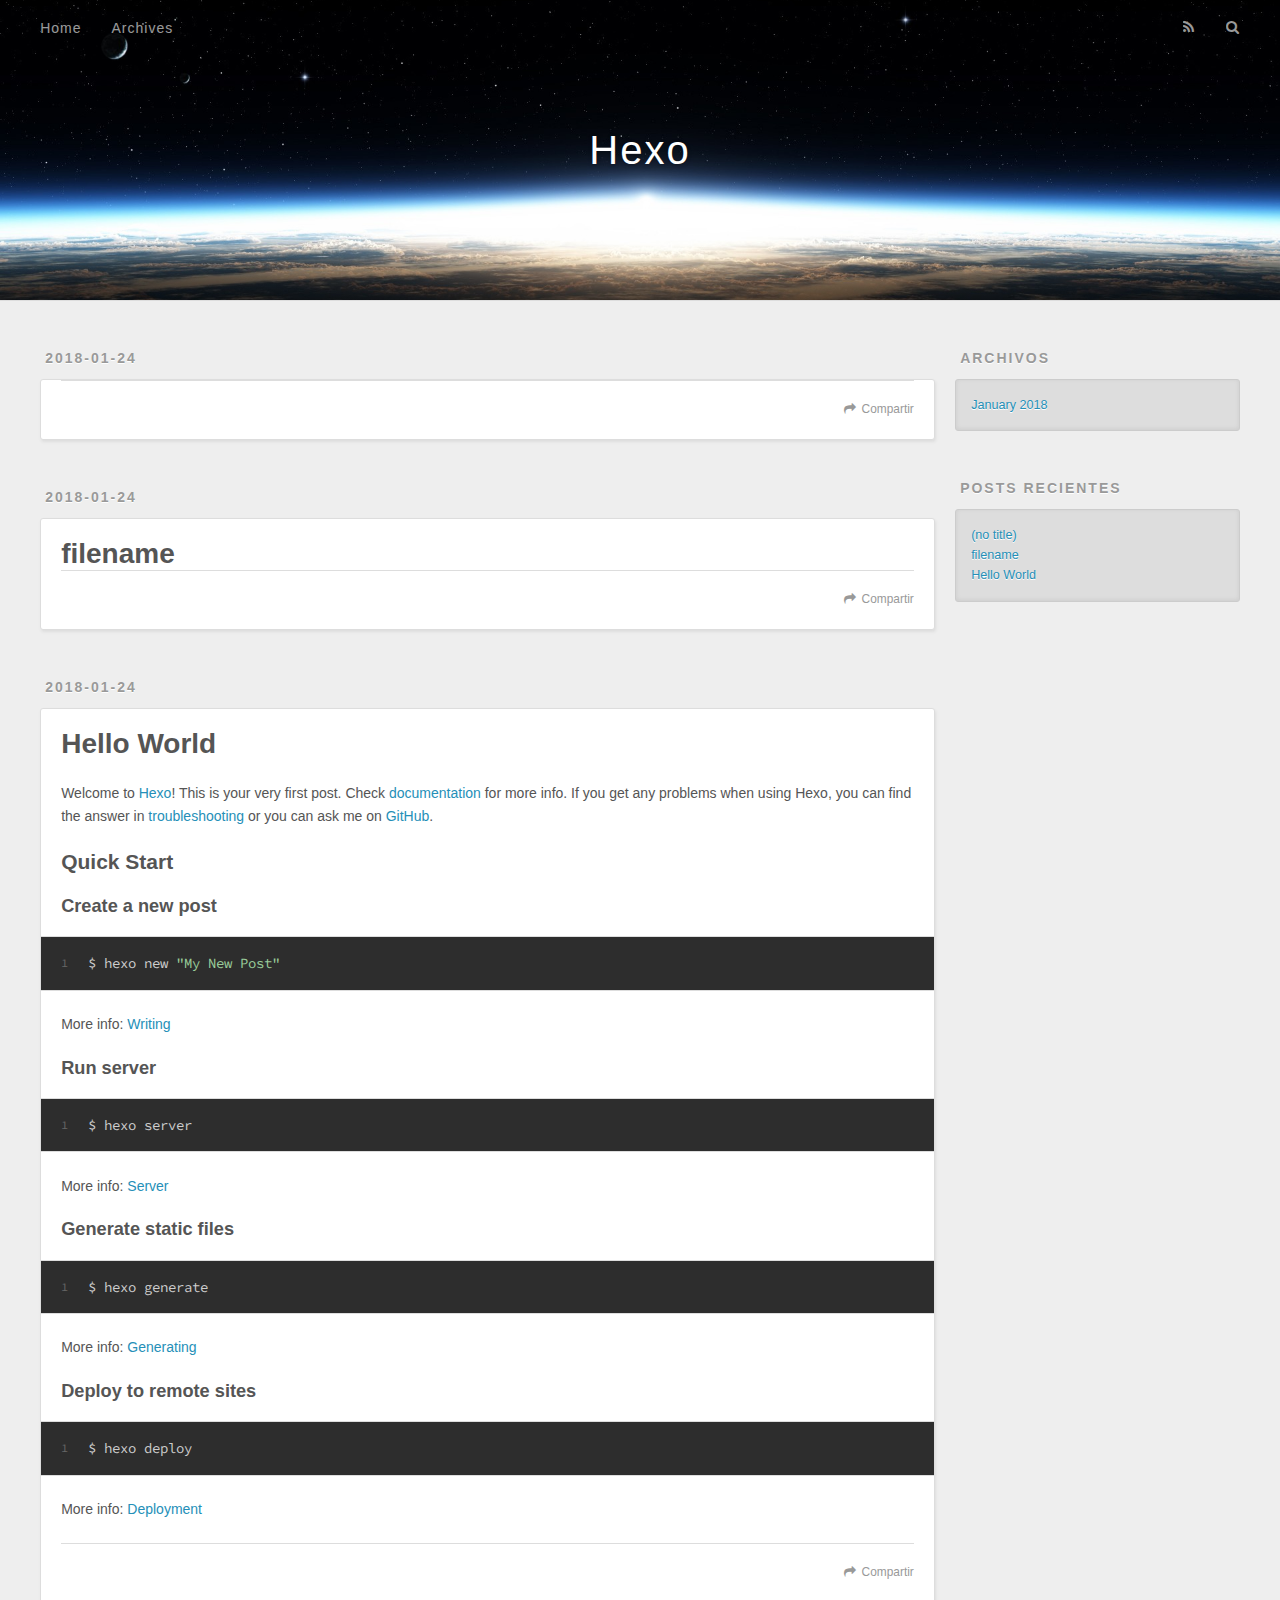
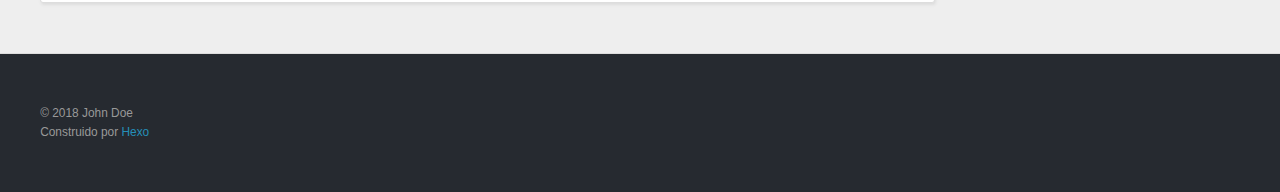
==== index.html @ 4de9e670 "Site updated: 2018-01-24 11:43:22" ====
<!DOCTYPE html>
<html>
<head>
  <meta charset="utf-8">
  

  
  <title>Hexo</title>
  <meta name="viewport" content="width=device-width, initial-scale=1, maximum-scale=1">
  <meta property="og:type" content="website">
<meta property="og:title" content="Hexo">
<meta property="og:url" content="http://yoursite.com/index.html">
<meta property="og:site_name" content="Hexo">
<meta name="twitter:card" content="summary">
<meta name="twitter:title" content="Hexo">
  
    <link rel="alternate" href="/atom.xml" title="Hexo" type="application/atom+xml">
  
  
    <link rel="icon" href="/favicon.png">
  
  
    <link href="//fonts.googleapis.com/css?family=Source+Code+Pro" rel="stylesheet" type="text/css">
  
  <link rel="stylesheet" href="/css/style.css">
</head>

<body>
  <div id="container">
    <div id="wrap">
      <header id="header">
  <div id="banner"></div>
  <div id="header-outer" class="outer">
    <div id="header-title" class="inner">
      <h1 id="logo-wrap">
        <a href="/" id="logo">Hexo</a>
      </h1>
      
    </div>
    <div id="header-inner" class="inner">
      <nav id="main-nav">
        <a id="main-nav-toggle" class="nav-icon"></a>
        
          <a class="main-nav-link" href="/">Home</a>
        
          <a class="main-nav-link" href="/archives">Archives</a>
        
      </nav>
      <nav id="sub-nav">
        
          <a id="nav-rss-link" class="nav-icon" href="/atom.xml" title="RSS"></a>
        
        <a id="nav-search-btn" class="nav-icon" title="Buscar"></a>
      </nav>
      <div id="search-form-wrap">
        <form action="//google.com/search" method="get" accept-charset="UTF-8" class="search-form"><input type="search" name="q" class="search-form-input" placeholder="Search"><button type="submit" class="search-form-submit">&#xF002;</button><input type="hidden" name="sitesearch" value="http://yoursite.com"></form>
      </div>
    </div>
  </div>
</header>
      <div class="outer">
        <section id="main">
  
    <article id="post-hello" class="article article-type-post" itemscope itemprop="blogPost">
  <div class="article-meta">
    <a href="/2018/01/24/hello/" class="article-date">
  <time datetime="2018-01-24T03:42:37.591Z" itemprop="datePublished">2018-01-24</time>
</a>
    
  </div>
  <div class="article-inner">
    
    
    <div class="article-entry" itemprop="articleBody">
      
        
      
    </div>
    <footer class="article-footer">
      <a data-url="http://yoursite.com/2018/01/24/hello/" data-id="cjcsiybhk0000cgvmytnf4s76" class="article-share-link">Compartir</a>
      
      
    </footer>
  </div>
  
</article>


  
    <article id="post-filename" class="article article-type-post" itemscope itemprop="blogPost">
  <div class="article-meta">
    <a href="/2018/01/24/filename/" class="article-date">
  <time datetime="2018-01-24T03:04:12.000Z" itemprop="datePublished">2018-01-24</time>
</a>
    
  </div>
  <div class="article-inner">
    
    
      <header class="article-header">
        
  
    <h1 itemprop="name">
      <a class="article-title" href="/2018/01/24/filename/">filename</a>
    </h1>
  

      </header>
    
    <div class="article-entry" itemprop="articleBody">
      
        
      
    </div>
    <footer class="article-footer">
      <a data-url="http://yoursite.com/2018/01/24/filename/" data-id="cjcsib4id0001uovmrez9b9rs" class="article-share-link">Compartir</a>
      
      
    </footer>
  </div>
  
</article>


  
    <article id="post-hello-world" class="article article-type-post" itemscope itemprop="blogPost">
  <div class="article-meta">
    <a href="/2018/01/24/hello-world/" class="article-date">
  <time datetime="2018-01-24T02:50:59.111Z" itemprop="datePublished">2018-01-24</time>
</a>
    
  </div>
  <div class="article-inner">
    
    
      <header class="article-header">
        
  
    <h1 itemprop="name">
      <a class="article-title" href="/2018/01/24/hello-world/">Hello World</a>
    </h1>
  

      </header>
    
    <div class="article-entry" itemprop="articleBody">
      
        <p>Welcome to <a href="https://hexo.io/" target="_blank" rel="noopener">Hexo</a>! This is your very first post. Check <a href="https://hexo.io/docs/" target="_blank" rel="noopener">documentation</a> for more info. If you get any problems when using Hexo, you can find the answer in <a href="https://hexo.io/docs/troubleshooting.html" target="_blank" rel="noopener">troubleshooting</a> or you can ask me on <a href="https://github.com/hexojs/hexo/issues" target="_blank" rel="noopener">GitHub</a>.</p>
<h2 id="Quick-Start"><a href="#Quick-Start" class="headerlink" title="Quick Start"></a>Quick Start</h2><h3 id="Create-a-new-post"><a href="#Create-a-new-post" class="headerlink" title="Create a new post"></a>Create a new post</h3><figure class="highlight bash"><table><tr><td class="gutter"><pre><span class="line">1</span><br></pre></td><td class="code"><pre><span class="line">$ hexo new <span class="string">"My New Post"</span></span><br></pre></td></tr></table></figure>
<p>More info: <a href="https://hexo.io/docs/writing.html" target="_blank" rel="noopener">Writing</a></p>
<h3 id="Run-server"><a href="#Run-server" class="headerlink" title="Run server"></a>Run server</h3><figure class="highlight bash"><table><tr><td class="gutter"><pre><span class="line">1</span><br></pre></td><td class="code"><pre><span class="line">$ hexo server</span><br></pre></td></tr></table></figure>
<p>More info: <a href="https://hexo.io/docs/server.html" target="_blank" rel="noopener">Server</a></p>
<h3 id="Generate-static-files"><a href="#Generate-static-files" class="headerlink" title="Generate static files"></a>Generate static files</h3><figure class="highlight bash"><table><tr><td class="gutter"><pre><span class="line">1</span><br></pre></td><td class="code"><pre><span class="line">$ hexo generate</span><br></pre></td></tr></table></figure>
<p>More info: <a href="https://hexo.io/docs/generating.html" target="_blank" rel="noopener">Generating</a></p>
<h3 id="Deploy-to-remote-sites"><a href="#Deploy-to-remote-sites" class="headerlink" title="Deploy to remote sites"></a>Deploy to remote sites</h3><figure class="highlight bash"><table><tr><td class="gutter"><pre><span class="line">1</span><br></pre></td><td class="code"><pre><span class="line">$ hexo deploy</span><br></pre></td></tr></table></figure>
<p>More info: <a href="https://hexo.io/docs/deployment.html" target="_blank" rel="noopener">Deployment</a></p>

      
    </div>
    <footer class="article-footer">
      <a data-url="http://yoursite.com/2018/01/24/hello-world/" data-id="cjcsib4i60000uovmlmvj9ksl" class="article-share-link">Compartir</a>
      
      
    </footer>
  </div>
  
</article>


  


</section>
        
          <aside id="sidebar">
  
    

  
    

  
    
  
    
  <div class="widget-wrap">
    <h3 class="widget-title">Archivos</h3>
    <div class="widget">
      <ul class="archive-list"><li class="archive-list-item"><a class="archive-list-link" href="/archives/2018/01/">January 2018</a></li></ul>
    </div>
  </div>


  
    
  <div class="widget-wrap">
    <h3 class="widget-title">Posts recientes</h3>
    <div class="widget">
      <ul>
        
          <li>
            <a href="/2018/01/24/hello/">(no title)</a>
          </li>
        
          <li>
            <a href="/2018/01/24/filename/">filename</a>
          </li>
        
          <li>
            <a href="/2018/01/24/hello-world/">Hello World</a>
          </li>
        
      </ul>
    </div>
  </div>

  
</aside>
        
      </div>
      <footer id="footer">
  
  <div class="outer">
    <div id="footer-info" class="inner">
      &copy; 2018 John Doe<br>
      Construido por <a href="http://hexo.io/" target="_blank">Hexo</a>
    </div>
  </div>
</footer>
    </div>
    <nav id="mobile-nav">
  
    <a href="/" class="mobile-nav-link">Home</a>
  
    <a href="/archives" class="mobile-nav-link">Archives</a>
  
</nav>
    

<script src="//ajax.googleapis.com/ajax/libs/jquery/2.0.3/jquery.min.js"></script>


  <link rel="stylesheet" href="/fancybox/jquery.fancybox.css">
  <script src="/fancybox/jquery.fancybox.pack.js"></script>


<script src="/js/script.js"></script>



  </div>
</body>
</html>
---- css/style.css ----
body {
  width: 100%;
}
body:before,
body:after {
  content: "";
  display: table;
}
body:after {
  clear: both;
}
html,
body,
div,
span,
applet,
object,
iframe,
h1,
h2,
h3,
h4,
h5,
h6,
p,
blockquote,
pre,
a,
abbr,
acronym,
address,
big,
cite,
code,
del,
dfn,
em,
img,
ins,
kbd,
q,
s,
samp,
small,
strike,
strong,
sub,
sup,
tt,
var,
dl,
dt,
dd,
ol,
ul,
li,
fieldset,
form,
label,
legend,
table,
caption,
tbody,
tfoot,
thead,
tr,
th,
td {
  margin: 0;
  padding: 0;
  border: 0;
  outline: 0;
  font-weight: inherit;
  font-style: inherit;
  font-family: inherit;
  font-size: 100%;
  vertical-align: baseline;
}
body {
  line-height: 1;
  color: #000;
  background: #fff;
}
ol,
ul {
  list-style: none;
}
table {
  border-collapse: separate;
  border-spacing: 0;
  vertical-align: middle;
}
caption,
th,
td {
  text-align: left;
  font-weight: normal;
  vertical-align: middle;
}
a img {
  border: none;
}
input,
button {
  margin: 0;
  padding: 0;
}
input::-moz-focus-inner,
button::-moz-focus-inner {
  border: 0;
  padding: 0;
}
@font-face {
  font-family: FontAwesome;
  font-style: normal;
  font-weight: normal;
  src: url("fonts/fontawesome-webfont.eot?v=#4.0.3");
  src: url("fonts/fontawesome-webfont.eot?#iefix&v=#4.0.3") format("embedded-opentype"), url("fonts/fontawesome-webfont.woff?v=#4.0.3") format("woff"), url("fonts/fontawesome-webfont.ttf?v=#4.0.3") format("truetype"), url("fonts/fontawesome-webfont.svg#fontawesomeregular?v=#4.0.3") format("svg");
}
html,
body,
#container {
  height: 100%;
}
body {
  background: #eee;
  font: 14px -apple-system, BlinkMacSystemFont, "Segoe UI", "Roboto", "Oxygen", "Ubuntu", "Cantarell", "Fira Sans", "Droid Sans", "Helvetica Neue", sans-serif;
  -webkit-text-size-adjust: 100%;
}
.outer {
  max-width: 1220px;
  margin: 0 auto;
  padding: 0 20px;
}
.outer:before,
.outer:after {
  content: "";
  display: table;
}
.outer:after {
  clear: both;
}
.inner {
  display: inline;
  float: left;
  width: 98.33333333333333%;
  margin: 0 0.833333333333333%;
}
.left,
.alignleft {
  float: left;
}
.right,
.alignright {
  float: right;
}
.clear {
  clear: both;
}
#container {
  position: relative;
}
.mobile-nav-on {
  overflow: hidden;
}
#wrap {
  height: 100%;
  width: 100%;
  position: absolute;
  top: 0;
  left: 0;
  -webkit-transition: 0.2s ease-out;
  -moz-transition: 0.2s ease-out;
  -ms-transition: 0.2s ease-out;
  transition: 0.2s ease-out;
  z-index: 1;
  background: #eee;
}
.mobile-nav-on #wrap {
  left: 280px;
}
@media screen and (min-width: 768px) {
  #main {
    display: inline;
    float: left;
    width: 73.33333333333333%;
    margin: 0 0.833333333333333%;
  }
}
.article-date,
.article-category-link,
.archive-year,
.widget-title {
  text-decoration: none;
  text-transform: uppercase;
  letter-spacing: 2px;
  color: #999;
  margin-bottom: 1em;
  margin-left: 5px;
  line-height: 1em;
  text-shadow: 0 1px #fff;
  font-weight: bold;
}
.article-inner,
.archive-article-inner {
  background: #fff;
  -webkit-box-shadow: 1px 2px 3px #ddd;
  box-shadow: 1px 2px 3px #ddd;
  border: 1px solid #ddd;
  border-radius: 3px;
}
.article-entry h1,
.widget h1 {
  font-size: 2em;
}
.article-entry h2,
.widget h2 {
  font-size: 1.5em;
}
.article-entry h3,
.widget h3 {
  font-size: 1.3em;
}
.article-entry h4,
.widget h4 {
  font-size: 1.2em;
}
.article-entry h5,
.widget h5 {
  font-size: 1em;
}
.article-entry h6,
.widget h6 {
  font-size: 1em;
  color: #999;
}
.article-entry hr,
.widget hr {
  border: 1px dashed #ddd;
}
.article-entry strong,
.widget strong {
  font-weight: bold;
}
.article-entry em,
.widget em,
.article-entry cite,
.widget cite {
  font-style: italic;
}
.article-entry sup,
.widget sup,
.article-entry sub,
.widget sub {
  font-size: 0.75em;
  line-height: 0;
  position: relative;
  vertical-align: baseline;
}
.article-entry sup,
.widget sup {
  top: -0.5em;
}
.article-entry sub,
.widget sub {
  bottom: -0.2em;
}
.article-entry small,
.widget small {
  font-size: 0.85em;
}
.article-entry acronym,
.widget acronym,
.article-entry abbr,
.widget abbr {
  border-bottom: 1px dotted;
}
.article-entry ul,
.widget ul,
.article-entry ol,
.widget ol,
.article-entry dl,
.widget dl {
  margin: 0 20px;
  line-height: 1.6em;
}
.article-entry ul ul,
.widget ul ul,
.article-entry ol ul,
.widget ol ul,
.article-entry ul ol,
.widget ul ol,
.article-entry ol ol,
.widget ol ol {
  margin-top: 0;
  margin-bottom: 0;
}
.article-entry ul,
.widget ul {
  list-style: disc;
}
.article-entry ol,
.widget ol {
  list-style: decimal;
}
.article-entry dt,
.widget dt {
  font-weight: bold;
}
#header {
  height: 300px;
  position: relative;
  border-bottom: 1px solid #ddd;
}
#header:before,
#header:after {
  content: "";
  position: absolute;
  left: 0;
  right: 0;
  height: 40px;
}
#header:before {
  top: 0;
  background: -webkit-linear-gradient(rgba(0,0,0,0.2), transparent);
  background: -moz-linear-gradient(rgba(0,0,0,0.2), transparent);
  background: -ms-linear-gradient(rgba(0,0,0,0.2), transparent);
  background: linear-gradient(rgba(0,0,0,0.2), transparent);
}
#header:after {
  bottom: 0;
  background: -webkit-linear-gradient(transparent, rgba(0,0,0,0.2));
  background: -moz-linear-gradient(transparent, rgba(0,0,0,0.2));
  background: -ms-linear-gradient(transparent, rgba(0,0,0,0.2));
  background: linear-gradient(transparent, rgba(0,0,0,0.2));
}
#header-outer {
  height: 100%;
  position: relative;
}
#header-inner {
  position: relative;
  overflow: hidden;
}
#banner {
  position: absolute;
  top: 0;
  left: 0;
  width: 100%;
  height: 100%;
  background: url("images/banner.jpg") center #000;
  -webkit-background-size: cover;
  -moz-background-size: cover;
  background-size: cover;
  z-index: -1;
}
#header-title {
  text-align: center;
  height: 40px;
  position: absolute;
  top: 50%;
  left: 0;
  margin-top: -20px;
}
#logo,
#subtitle {
  text-decoration: none;
  color: #fff;
  font-weight: 300;
  text-shadow: 0 1px 4px rgba(0,0,0,0.3);
}
#logo {
  font-size: 40px;
  line-height: 40px;
  letter-spacing: 2px;
}
#subtitle {
  font-size: 16px;
  line-height: 16px;
  letter-spacing: 1px;
}
#subtitle-wrap {
  margin-top: 16px;
}
#main-nav {
  float: left;
  margin-left: -15px;
}
.nav-icon,
.main-nav-link {
  float: left;
  color: #fff;
  opacity: 0.6;
  text-decoration: none;
  text-shadow: 0 1px rgba(0,0,0,0.2);
  -webkit-transition: opacity 0.2s;
  -moz-transition: opacity 0.2s;
  -ms-transition: opacity 0.2s;
  transition: opacity 0.2s;
  display: block;
  padding: 20px 15px;
}
.nav-icon:hover,
.main-nav-link:hover {
  opacity: 1;
}
.nav-icon {
  font-family: FontAwesome;
  text-align: center;
  font-size: 14px;
  width: 14px;
  height: 14px;
  padding: 20px 15px;
  position: relative;
  cursor: pointer;
}
.main-nav-link {
  font-weight: 300;
  letter-spacing: 1px;
}
@media screen and (max-width: 479px) {
  .main-nav-link {
    display: none;
  }
}
#main-nav-toggle {
  display: none;
}
#main-nav-toggle:before {
  content: "\f0c9";
}
@media screen and (max-width: 479px) {
  #main-nav-toggle {
    display: block;
  }
}
#sub-nav {
  float: right;
  margin-right: -15px;
}
#nav-rss-link:before {
  content: "\f09e";
}
#nav-search-btn:before {
  content: "\f002";
}
#search-form-wrap {
  position: absolute;
  top: 15px;
  width: 150px;
  height: 30px;
  right: -150px;
  opacity: 0;
  -webkit-transition: 0.2s ease-out;
  -moz-transition: 0.2s ease-out;
  -ms-transition: 0.2s ease-out;
  transition: 0.2s ease-out;
}
#search-form-wrap.on {
  opacity: 1;
  right: 0;
}
@media screen and (max-width: 479px) {
  #search-form-wrap {
    width: 100%;
    right: -100%;
  }
}
.search-form {
  position: absolute;
  top: 0;
  left: 0;
  right: 0;
  background: #fff;
  padding: 5px 15px;
  border-radius: 15px;
  -webkit-box-shadow: 0 0 10px rgba(0,0,0,0.3);
  box-shadow: 0 0 10px rgba(0,0,0,0.3);
}
.search-form-input {
  border: none;
  background: none;
  color: #555;
  width: 100%;
  font: 13px -apple-system, BlinkMacSystemFont, "Segoe UI", "Roboto", "Oxygen", "Ubuntu", "Cantarell", "Fira Sans", "Droid Sans", "Helvetica Neue", sans-serif;
  outline: none;
}
.search-form-input::-webkit-search-results-decoration,
.search-form-input::-webkit-search-cancel-button {
  -webkit-appearance: none;
}
.search-form-submit {
  position: absolute;
  top: 50%;
  right: 10px;
  margin-top: -7px;
  font: 13px FontAwesome;
  border: none;
  background: none;
  color: #bbb;
  cursor: pointer;
}
.search-form-submit:hover,
.search-form-submit:focus {
  color: #777;
}
.article {
  margin: 50px 0;
}
.article-inner {
  overflow: hidden;
}
.article-meta:before,
.article-meta:after {
  content: "";
  display: table;
}
.article-meta:after {
  clear: both;
}
.article-date {
  float: left;
}
.article-category {
  float: left;
  line-height: 1em;
  color: #ccc;
  text-shadow: 0 1px #fff;
  margin-left: 8px;
}
.article-category:before {
  content: "\2022";
}
.article-category-link {
  margin: 0 12px 1em;
}
.article-header {
  padding: 20px 20px 0;
}
.article-title {
  text-decoration: none;
  font-size: 2em;
  font-weight: bold;
  color: #555;
  line-height: 1.1em;
  -webkit-transition: color 0.2s;
  -moz-transition: color 0.2s;
  -ms-transition: color 0.2s;
  transition: color 0.2s;
}
a.article-title:hover {
  color: #258fb8;
}
.article-entry {
  color: #555;
  padding: 0 20px;
}
.article-entry:before,
.article-entry:after {
  content: "";
  display: table;
}
.article-entry:after {
  clear: both;
}
.article-entry p,
.article-entry table {
  line-height: 1.6em;
  margin: 1.6em 0;
}
.article-entry h1,
.article-entry h2,
.article-entry h3,
.article-entry h4,
.article-entry h5,
.article-entry h6 {
  font-weight: bold;
}
.article-entry h1,
.article-entry h2,
.article-entry h3,
.article-entry h4,
.article-entry h5,
.article-entry h6 {
  line-height: 1.1em;
  margin: 1.1em 0;
}
.article-entry a {
  color: #258fb8;
  text-decoration: none;
}
.article-entry a:hover {
  text-decoration: underline;
}
.article-entry ul,
.article-entry ol,
.article-entry dl {
  margin-top: 1.6em;
  margin-bottom: 1.6em;
}
.article-entry img,
.article-entry video {
  max-width: 100%;
  height: auto;
  display: block;
  margin: auto;
}
.article-entry iframe {
  border: none;
}
.article-entry table {
  width: 100%;
  border-collapse: collapse;
  border-spacing: 0;
}
.article-entry th {
  font-weight: bold;
  border-bottom: 3px solid #ddd;
  padding-bottom: 0.5em;
}
.article-entry td {
  border-bottom: 1px solid #ddd;
  padding: 10px 0;
}
.article-entry blockquote {
  font-family: Georgia, "Times New Roman", serif;
  font-size: 1.4em;
  margin: 1.6em 20px;
  text-align: center;
}
.article-entry blockquote footer {
  font-size: 14px;
  margin: 1.6em 0;
  font-family: -apple-system, BlinkMacSystemFont, "Segoe UI", "Roboto", "Oxygen", "Ubuntu", "Cantarell", "Fira Sans", "Droid Sans", "Helvetica Neue", sans-serif;
}
.article-entry blockquote footer cite:before {
  content: "—";
  padding: 0 0.5em;
}
.article-entry .pullquote {
  text-align: left;
  width: 45%;
  margin: 0;
}
.article-entry .pullquote.left {
  margin-left: 0.5em;
  margin-right: 1em;
}
.article-entry .pullquote.right {
  margin-right: 0.5em;
  margin-left: 1em;
}
.article-entry .caption {
  color: #999;
  display: block;
  font-size: 0.9em;
  margin-top: 0.5em;
  position: relative;
  text-align: center;
}
.article-entry .video-container {
  position: relative;
  padding-top: 56.25%;
  height: 0;
  overflow: hidden;
}
.article-entry .video-container iframe,
.article-entry .video-container object,
.article-entry .video-container embed {
  position: absolute;
  top: 0;
  left: 0;
  width: 100%;
  height: 100%;
  margin-top: 0;
}
.article-more-link a {
  display: inline-block;
  line-height: 1em;
  padding: 6px 15px;
  border-radius: 15px;
  background: #eee;
  color: #999;
  text-shadow: 0 1px #fff;
  text-decoration: none;
}
.article-more-link a:hover {
  background: #258fb8;
  color: #fff;
  text-decoration: none;
  text-shadow: 0 1px #1e7293;
}
.article-footer {
  font-size: 0.85em;
  line-height: 1.6em;
  border-top: 1px solid #ddd;
  padding-top: 1.6em;
  margin: 0 20px 20px;
}
.article-footer:before,
.article-footer:after {
  content: "";
  display: table;
}
.article-footer:after {
  clear: both;
}
.article-footer a {
  color: #999;
  text-decoration: none;
}
.article-footer a:hover {
  color: #555;
}
.article-tag-list-item {
  float: left;
  margin-right: 10px;
}
.article-tag-list-link:before {
  content: "#";
}
.article-comment-link {
  float: right;
}
.article-comment-link:before {
  content: "\f075";
  font-family: FontAwesome;
  padding-right: 8px;
}
.article-share-link {
  cursor: pointer;
  float: right;
  margin-left: 20px;
}
.article-share-link:before {
  content: "\f064";
  font-family: FontAwesome;
  padding-right: 6px;
}
#article-nav {
  position: relative;
}
#article-nav:before,
#article-nav:after {
  content: "";
  display: table;
}
#article-nav:after {
  clear: both;
}
@media screen and (min-width: 768px) {
  #article-nav {
    margin: 50px 0;
  }
  #article-nav:before {
    width: 8px;
    height: 8px;
    position: absolute;
    top: 50%;
    left: 50%;
    margin-top: -4px;
    margin-left: -4px;
    content: "";
    border-radius: 50%;
    background: #ddd;
    -webkit-box-shadow: 0 1px 2px #fff;
    box-shadow: 0 1px 2px #fff;
  }
}
.article-nav-link-wrap {
  text-decoration: none;
  text-shadow: 0 1px #fff;
  color: #999;
  -webkit-box-sizing: border-box;
  -moz-box-sizing: border-box;
  box-sizing: border-box;
  margin-top: 50px;
  text-align: center;
  display: block;
}
.article-nav-link-wrap:hover {
  color: #555;
}
@media screen and (min-width: 768px) {
  .article-nav-link-wrap {
    width: 50%;
    margin-top: 0;
  }
}
@media screen and (min-width: 768px) {
  #article-nav-newer {
    float: left;
    text-align: right;
    padding-right: 20px;
  }
}
@media screen and (min-width: 768px) {
  #article-nav-older {
    float: right;
    text-align: left;
    padding-left: 20px;
  }
}
.article-nav-caption {
  text-transform: uppercase;
  letter-spacing: 2px;
  color: #ddd;
  line-height: 1em;
  font-weight: bold;
}
#article-nav-newer .article-nav-caption {
  margin-right: -2px;
}
.article-nav-title {
  font-size: 0.85em;
  line-height: 1.6em;
  margin-top: 0.5em;
}
.article-share-box {
  position: absolute;
  display: none;
  background: #fff;
  -webkit-box-shadow: 1px 2px 10px rgba(0,0,0,0.2);
  box-shadow: 1px 2px 10px rgba(0,0,0,0.2);
  border-radius: 3px;
  margin-left: -145px;
  overflow: hidden;
  z-index: 1;
}
.article-share-box.on {
  display: block;
}
.article-share-input {
  width: 100%;
  background: none;
  -webkit-box-sizing: border-box;
  -moz-box-sizing: border-box;
  box-sizing: border-box;
  font: 14px -apple-system, BlinkMacSystemFont, "Segoe UI", "Roboto", "Oxygen", "Ubuntu", "Cantarell", "Fira Sans", "Droid Sans", "Helvetica Neue", sans-serif;
  padding: 0 15px;
  color: #555;
  outline: none;
  border: 1px solid #ddd;
  border-radius: 3px 3px 0 0;
  height: 36px;
  line-height: 36px;
}
.article-share-links {
  background: #eee;
}
.article-share-links:before,
.article-share-links:after {
  content: "";
  display: table;
}
.article-share-links:after {
  clear: both;
}
.article-share-twitter,
.article-share-facebook,
.article-share-pinterest,
.article-share-google {
  width: 50px;
  height: 36px;
  display: block;
  float: left;
  position: relative;
  color: #999;
  text-shadow: 0 1px #fff;
}
.article-share-twitter:before,
.article-share-facebook:before,
.article-share-pinterest:before,
.article-share-google:before {
  font-size: 20px;
  font-family: FontAwesome;
  width: 20px;
  height: 20px;
  position: absolute;
  top: 50%;
  left: 50%;
  margin-top: -10px;
  margin-left: -10px;
  text-align: center;
}
.article-share-twitter:hover,
.article-share-facebook:hover,
.article-share-pinterest:hover,
.article-share-google:hover {
  color: #fff;
}
.article-share-twitter:before {
  content: "\f099";
}
.article-share-twitter:hover {
  background: #00aced;
  text-shadow: 0 1px #008abe;
}
.article-share-facebook:before {
  content: "\f09a";
}
.article-share-facebook:hover {
  background: #3b5998;
  text-shadow: 0 1px #2f477a;
}
.article-share-pinterest:before {
  content: "\f0d2";
}
.article-share-pinterest:hover {
  background: #cb2027;
  text-shadow: 0 1px #a21a1f;
}
.article-share-google:before {
  content: "\f0d5";
}
.article-share-google:hover {
  background: #dd4b39;
  text-shadow: 0 1px #be3221;
}
.article-gallery {
  background: #000;
  position: relative;
}
.article-gallery-photos {
  position: relative;
  overflow: hidden;
}
.article-gallery-img {
  display: none;
  max-width: 100%;
}
.article-gallery-img:first-child {
  display: block;
}
.article-gallery-img.loaded {
  position: absolute;
  display: block;
}
.article-gallery-img img {
  display: block;
  max-width: 100%;
  margin: 0 auto;
}
#comments {
  background: #fff;
  -webkit-box-shadow: 1px 2px 3px #ddd;
  box-shadow: 1px 2px 3px #ddd;
  padding: 20px;
  border: 1px solid #ddd;
  border-radius: 3px;
  margin: 50px 0;
}
#comments a {
  color: #258fb8;
}
.archives-wrap {
  margin: 50px 0;
}
.archives:before,
.archives:after {
  content: "";
  display: table;
}
.archives:after {
  clear: both;
}
.archive-year-wrap {
  margin-bottom: 1em;
}
.archives {
  -webkit-column-gap: 10px;
  -moz-column-gap: 10px;
  column-gap: 10px;
}
@media screen and (min-width: 480px) and (max-width: 767px) {
  .archives {
    -webkit-column-count: 2;
    -moz-column-count: 2;
    column-count: 2;
  }
}
@media screen and (min-width: 768px) {
  .archives {
    -webkit-column-count: 3;
    -moz-column-count: 3;
    column-count: 3;
  }
}
.archive-article {
  -webkit-column-break-inside: avoid;
  page-break-inside: avoid;
  overflow: hidden;
  break-inside: avoid-column;
}
.archive-article-inner {
  padding: 10px;
  margin-bottom: 15px;
}
.archive-article-title {
  text-decoration: none;
  font-weight: bold;
  color: #555;
  -webkit-transition: color 0.2s;
  -moz-transition: color 0.2s;
  -ms-transition: color 0.2s;
  transition: color 0.2s;
  line-height: 1.6em;
}
.archive-article-title:hover {
  color: #258fb8;
}
.archive-article-footer {
  margin-top: 1em;
}
.archive-article-date {
  color: #999;
  text-decoration: none;
  font-size: 0.85em;
  line-height: 1em;
  margin-bottom: 0.5em;
  display: block;
}
#page-nav {
  margin: 50px auto;
  background: #fff;
  -webkit-box-shadow: 1px 2px 3px #ddd;
  box-shadow: 1px 2px 3px #ddd;
  border: 1px solid #ddd;
  border-radius: 3px;
  text-align: center;
  color: #999;
  overflow: hidden;
}
#page-nav:before,
#page-nav:after {
  content: "";
  display: table;
}
#page-nav:after {
  clear: both;
}
#page-nav a,
#page-nav span {
  padding: 10px 20px;
  line-height: 1;
  height: 2ex;
}
#page-nav a {
  color: #999;
  text-decoration: none;
}
#page-nav a:hover {
  background: #999;
  color: #fff;
}
#page-nav .prev {
  float: left;
}
#page-nav .next {
  float: right;
}
#page-nav .page-number {
  display: inline-block;
}
@media screen and (max-width: 479px) {
  #page-nav .page-number {
    display: none;
  }
}
#page-nav .current {
  color: #555;
  font-weight: bold;
}
#page-nav .space {
  color: #ddd;
}
#footer {
  background: #262a30;
  padding: 50px 0;
  border-top: 1px solid #ddd;
  color: #999;
}
#footer a {
  color: #258fb8;
  text-decoration: none;
}
#footer a:hover {
  text-decoration: underline;
}
#footer-info {
  line-height: 1.6em;
  font-size: 0.85em;
}
.article-entry pre,
.article-entry .highlight {
  background: #2d2d2d;
  margin: 0 -20px;
  padding: 15px 20px;
  border-style: solid;
  border-color: #ddd;
  border-width: 1px 0;
  overflow: auto;
  color: #ccc;
  line-height: 22.400000000000002px;
}
.article-entry .highlight .gutter pre,
.article-entry .gist .gist-file .gist-data .line-numbers {
  color: #666;
  font-size: 0.85em;
}
.article-entry pre,
.article-entry code {
  font-family: "Source Code Pro", Consolas, Monaco, Menlo, Consolas, monospace;
}
.article-entry code {
  background: #eee;
  text-shadow: 0 1px #fff;
  padding: 0 0.3em;
}
.article-entry pre code {
  background: none;
  text-shadow: none;
  padding: 0;
}
.article-entry .highlight pre {
  border: none;
  margin: 0;
  padding: 0;
}
.article-entry .highlight table {
  margin: 0;
  width: auto;
}
.article-entry .highlight td {
  border: none;
  padding: 0;
}
.article-entry .highlight figcaption {
  font-size: 0.85em;
  color: #999;
  line-height: 1em;
  margin-bottom: 1em;
}
.article-entry .highlight figcaption:before,
.article-entry .highlight figcaption:after {
  content: "";
  display: table;
}
.article-entry .highlight figcaption:after {
  clear: both;
}
.article-entry .highlight figcaption a {
  float: right;
}
.article-entry .highlight .gutter pre {
  text-align: right;
  padding-right: 20px;
}
.article-entry .highlight .line {
  height: 22.400000000000002px;
}
.article-entry .highlight .line.marked {
  background: #515151;
}
.article-entry .gist {
  margin: 0 -20px;
  border-style: solid;
  border-color: #ddd;
  border-width: 1px 0;
  background: #2d2d2d;
  padding: 15px 20px 15px 0;
}
.article-entry .gist .gist-file {
  border: none;
  font-family: "Source Code Pro", Consolas, Monaco, Menlo, Consolas, monospace;
  margin: 0;
}
.article-entry .gist .gist-file .gist-data {
  background: none;
  border: none;
}
.article-entry .gist .gist-file .gist-data .line-numbers {
  background: none;
  border: none;
  padding: 0 20px 0 0;
}
.article-entry .gist .gist-file .gist-data .line-data {
  padding: 0 !important;
}
.article-entry .gist .gist-file .highlight {
  margin: 0;
  padding: 0;
  border: none;
}
.article-entry .gist .gist-file .gist-meta {
  background: #2d2d2d;
  color: #999;
  font: 0.85em -apple-system, BlinkMacSystemFont, "Segoe UI", "Roboto", "Oxygen", "Ubuntu", "Cantarell", "Fira Sans", "Droid Sans", "Helvetica Neue", sans-serif;
  text-shadow: 0 0;
  padding: 0;
  margin-top: 1em;
  margin-left: 20px;
}
.article-entry .gist .gist-file .gist-meta a {
  color: #258fb8;
  font-weight: normal;
}
.article-entry .gist .gist-file .gist-meta a:hover {
  text-decoration: underline;
}
pre .comment,
pre .title {
  color: #999;
}
pre .variable,
pre .attribute,
pre .tag,
pre .regexp,
pre .ruby .constant,
pre .xml .tag .title,
pre .xml .pi,
pre .xml .doctype,
pre .html .doctype,
pre .css .id,
pre .css .class,
pre .css .pseudo {
  color: #f2777a;
}
pre .number,
pre .preprocessor,
pre .built_in,
pre .literal,
pre .params,
pre .constant {
  color: #f99157;
}
pre .class,
pre .ruby .class .title,
pre .css .rules .attribute {
  color: #9c9;
}
pre .string,
pre .value,
pre .inheritance,
pre .header,
pre .ruby .symbol,
pre .xml .cdata {
  color: #9c9;
}
pre .css .hexcolor {
  color: #6cc;
}
pre .function,
pre .python .decorator,
pre .python .title,
pre .ruby .function .title,
pre .ruby .title .keyword,
pre .perl .sub,
pre .javascript .title,
pre .coffeescript .title {
  color: #69c;
}
pre .keyword,
pre .javascript .function {
  color: #c9c;
}
@media screen and (max-width: 479px) {
  #mobile-nav {
    position: absolute;
    top: 0;
    left: 0;
    width: 280px;
    height: 100%;
    background: #191919;
    border-right: 1px solid #fff;
  }
}
@media screen and (max-width: 479px) {
  .mobile-nav-link {
    display: block;
    color: #999;
    text-decoration: none;
    padding: 15px 20px;
    font-weight: bold;
  }
  .mobile-nav-link:hover {
    color: #fff;
  }
}
@media screen and (min-width: 768px) {
  #sidebar {
    display: inline;
    float: left;
    width: 23.333333333333332%;
    margin: 0 0.833333333333333%;
  }
}
.widget-wrap {
  margin: 50px 0;
}
.widget {
  color: #777;
  text-shadow: 0 1px #fff;
  background: #ddd;
  -webkit-box-shadow: 0 -1px 4px #ccc inset;
  box-shadow: 0 -1px 4px #ccc inset;
  border: 1px solid #ccc;
  padding: 15px;
  border-radius: 3px;
}
.widget a {
  color: #258fb8;
  text-decoration: none;
}
.widget a:hover {
  text-decoration: underline;
}
.widget ul ul,
.widget ol ul,
.widget dl ul,
.widget ul ol,
.widget ol ol,
.widget dl ol,
.widget ul dl,
.widget ol dl,
.widget dl dl {
  margin-left: 15px;
  list-style: disc;
}
.widget {
  line-height: 1.6em;
  word-wrap: break-word;
  font-size: 0.9em;
}
.widget ul,
.widget ol {
  list-style: none;
  margin: 0;
}
.widget ul ul,
.widget ol ul,
.widget ul ol,
.widget ol ol {
  margin: 0 20px;
}
.widget ul ul,
.widget ol ul {
  list-style: disc;
}
.widget ul ol,
.widget ol ol {
  list-style: decimal;
}
.category-list-count,
.tag-list-count,
.archive-list-count {
  padding-left: 5px;
  color: #999;
  font-size: 0.85em;
}
.category-list-count:before,
.tag-list-count:before,
.archive-list-count:before {
  content: "(";
}
.category-list-count:after,
.tag-list-count:after,
.archive-list-count:after {
  content: ")";
}
.tagcloud a {
  margin-right: 5px;
  display: inline-block;
}
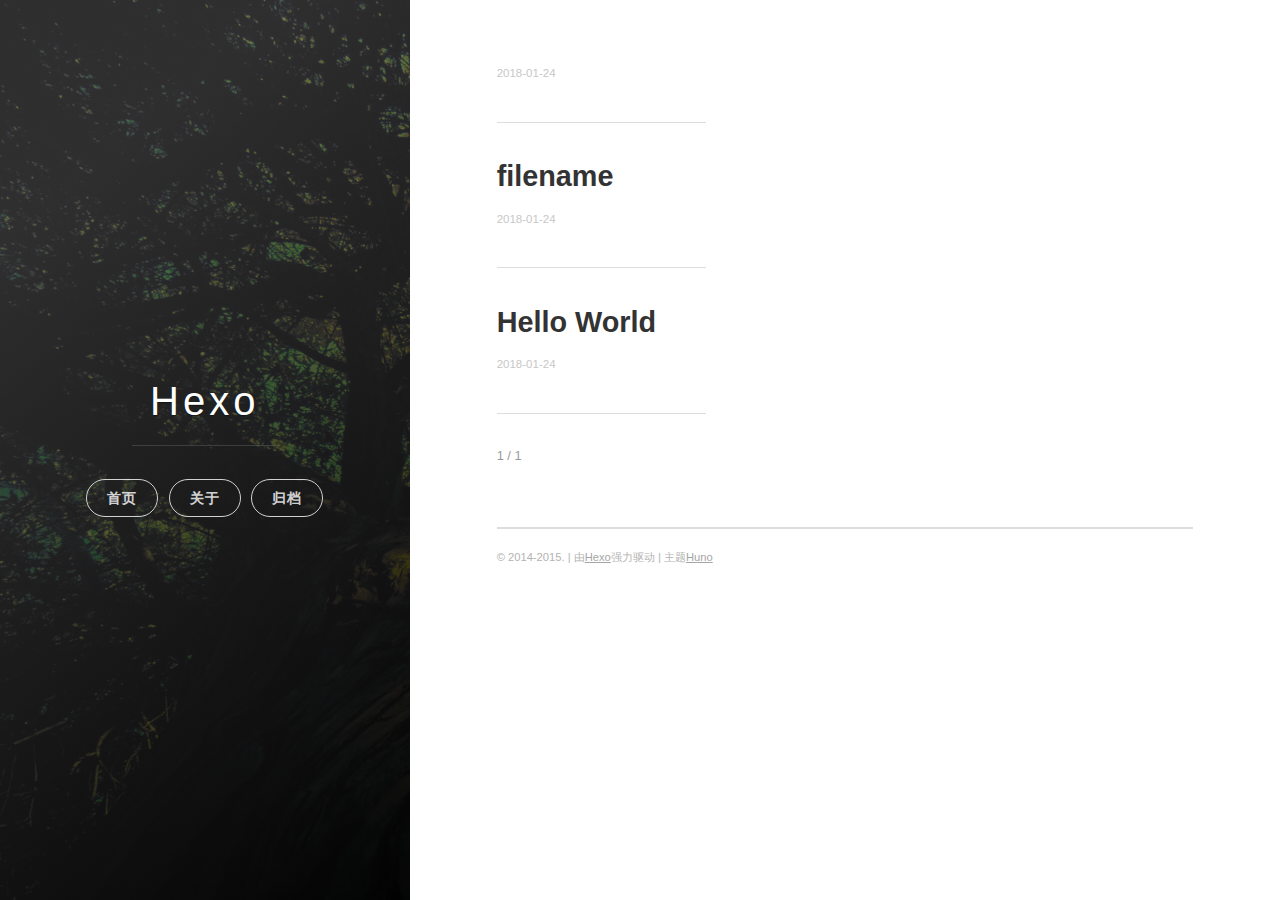
==== commit 22751976: "Site updated: 2018-01-24 13:03:31" ====
--- a/index.html
+++ b/index.html
@@ -1,253 +1,255 @@
 <!DOCTYPE html>
 <html>
 <head>
-  <meta charset="utf-8">
-  
-
-  
-  <title>Hexo</title>
-  <meta name="viewport" content="width=device-width, initial-scale=1, maximum-scale=1">
-  <meta property="og:type" content="website">
+    <meta charset="utf-8">
+    <meta http-equiv="X-UA-Compatible" content="chrome=1">
+
+    
+
+    <title>
+      Hexo 
+    </title>
+
+    <meta name="viewport" content="width=device-width, initial-scale=1, maximum-scale=1, user-scalable=no">
+    
+      <meta name="author" content="John Doe">
+    
+    
+
+    <meta property="og:type" content="website">
 <meta property="og:title" content="Hexo">
 <meta property="og:url" content="http://yoursite.com/index.html">
 <meta property="og:site_name" content="Hexo">
 <meta name="twitter:card" content="summary">
 <meta name="twitter:title" content="Hexo">
+    
+    
+    
+      <link rel="icon" type="image/x-icon" href="/favicon.png">
+    
+    <link rel="stylesheet" href="/css/uno.css">
+    <link rel="stylesheet" href="/css/highlight.css">
+    <link rel="stylesheet" href="/css/archive.css">
+    <link rel="stylesheet" href="/css/china-social-icon.css">
+
+</head>
+<body>
+
+    <span class="mobile btn-mobile-menu">
+        <i class="icon icon-list btn-mobile-menu__icon"></i>
+        <i class="icon icon-x-circle btn-mobile-close__icon hidden"></i>
+    </span>
+
+    
+ 
+<header class="panel-cover">
+
+
+  <div class="panel-main">
+
   
-    <link rel="alternate" href="/atom.xml" title="Hexo" type="application/atom+xml">
-  
-  
-    <link rel="icon" href="/favicon.png">
-  
-  
-    <link href="//fonts.googleapis.com/css?family=Source+Code+Pro" rel="stylesheet" type="text/css">
-  
-  <link rel="stylesheet" href="/css/style.css">
-</head>
-
-<body>
-  <div id="container">
-    <div id="wrap">
-      <header id="header">
-  <div id="banner"></div>
-  <div id="header-outer" class="outer">
-    <div id="header-title" class="inner">
-      <h1 id="logo-wrap">
-        <a href="/" id="logo">Hexo</a>
-      </h1>
-      
+    <div class="panel-main__inner panel-inverted">
+    <div class="panel-main__content">
+
+        
+
+        <h1 class="panel-cover__title panel-title"><a href="/" title="link to homepage">Hexo</a></h1>
+        <hr class="panel-cover__divider" />
+
+        
+
+        <div class="navigation-wrapper">
+
+          <nav class="cover-navigation cover-navigation--primary">
+            <ul class="navigation">
+
+              
+                
+                <li class="navigation__item"><a href="/#blog" title="" class="blog-button">首页</a></li>
+              
+                
+                <li class="navigation__item"><a href="/about" title="" class="">关于</a></li>
+              
+                
+                <li class="navigation__item"><a href="/archive" title="" class="">归档</a></li>
+              
+
+            </ul>
+          </nav>
+
+          <!-- ----------------------------
+To add a new social icon simply duplicate one of the list items from below
+and change the class in the <i> tag to match the desired social network
+and then add your link to the <a>. Here is a full list of social network
+classes that you can use:
+
+    icon-social-500px
+    icon-social-behance
+    icon-social-delicious
+    icon-social-designer-news
+    icon-social-deviant-art
+    icon-social-digg
+    icon-social-dribbble
+    icon-social-facebook
+    icon-social-flickr
+    icon-social-forrst
+    icon-social-foursquare
+    icon-social-github
+    icon-social-google-plus
+    icon-social-hi5
+    icon-social-instagram
+    icon-social-lastfm
+    icon-social-linkedin
+    icon-social-medium
+    icon-social-myspace
+    icon-social-path
+    icon-social-pinterest
+    icon-social-rdio
+    icon-social-reddit
+    icon-social-skype
+    icon-social-spotify
+    icon-social-stack-overflow
+    icon-social-steam
+    icon-social-stumbleupon
+    icon-social-treehouse
+    icon-social-tumblr
+    icon-social-twitter
+    icon-social-vimeo
+    icon-social-xbox
+    icon-social-yelp
+    icon-social-youtube
+    icon-social-zerply
+    icon-mail
+
+-------------------------------->
+
+<!-- add social info here -->
+
+
+
+        </div>
+
+      </div>
+
     </div>
-    <div id="header-inner" class="inner">
-      <nav id="main-nav">
-        <a id="main-nav-toggle" class="nav-icon"></a>
-        
-          <a class="main-nav-link" href="/">Home</a>
-        
-          <a class="main-nav-link" href="/archives">Archives</a>
-        
-      </nav>
-      <nav id="sub-nav">
-        
-          <a id="nav-rss-link" class="nav-icon" href="/atom.xml" title="RSS"></a>
-        
-        <a id="nav-search-btn" class="nav-icon" title="Buscar"></a>
-      </nav>
-      <div id="search-form-wrap">
-        <form action="//google.com/search" method="get" accept-charset="UTF-8" class="search-form"><input type="search" name="q" class="search-form-input" placeholder="Search"><button type="submit" class="search-form-submit">&#xF002;</button><input type="hidden" name="sitesearch" value="http://yoursite.com"></form>
-      </div>
-    </div>
+
+    <div class="panel-cover--overlay"></div>
   </div>
 </header>
-      <div class="outer">
-        <section id="main">
-  
-    <article id="post-hello" class="article article-type-post" itemscope itemprop="blogPost">
-  <div class="article-meta">
-    <a href="/2018/01/24/hello/" class="article-date">
-  <time datetime="2018-01-24T03:42:37.591Z" itemprop="datePublished">2018-01-24</time>
-</a>
-    
-  </div>
-  <div class="article-inner">
-    
-    
-    <div class="article-entry" itemprop="articleBody">
-      
-        
-      
+
+    <div class="content-wrapper">
+        <div class="content-wrapper__inner entry">
+            
+
+
+   <!-- do nothing -->
+
+
+<div class="main-post-list">
+    <ol class="post-list">
+    
+    
+    <li>
+
+      <h2 class="post-list__post-title post-title">
+        <a href="/2018/01/24/hello/" title="link to "></a>
+      </h2>
+
+      <div class="post-list__meta">
+
+        <time datetime="2018-01-24" class="post-list__meta--date date">2018-01-24</time> 
+      </div>
+
+      <div class="excerpt">
+        
+      </div>
+
+      <hr class="post-list__divider" />
+    </li>
+    
+    <li>
+
+      <h2 class="post-list__post-title post-title">
+        <a href="/2018/01/24/filename/" title="link to filename">filename</a>
+      </h2>
+
+      <div class="post-list__meta">
+
+        <time datetime="2018-01-24" class="post-list__meta--date date">2018-01-24</time> 
+      </div>
+
+      <div class="excerpt">
+        
+      </div>
+
+      <hr class="post-list__divider" />
+    </li>
+    
+    <li>
+
+      <h2 class="post-list__post-title post-title">
+        <a href="/2018/01/24/hello-world/" title="link to Hello World">Hello World</a>
+      </h2>
+
+      <div class="post-list__meta">
+
+        <time datetime="2018-01-24" class="post-list__meta--date date">2018-01-24</time> 
+      </div>
+
+      <div class="excerpt">
+        
+      </div>
+
+      <hr class="post-list__divider" />
+    </li>
+    
+  </ol>
+
+  <hr class="post-list__divider " />
+
+<nav class="pagination" role="navigation">
+    
+
+    <span class="pagination__page-number"> 1 / 1</span>
+    
+    
+</nav>
+
+
+</div>
+            <footer class="footer">
+
+    <span class="footer__copyright">&copy; 2014-2015. | 由<a href="https://hexo.io/">Hexo</a>强力驱动 | 主题<a href="https://github.com/someus/huno">Huno</a></span>
+    
+</footer>
+        </div>
     </div>
-    <footer class="article-footer">
-      <a data-url="http://yoursite.com/2018/01/24/hello/" data-id="cjcsiybhk0000cgvmytnf4s76" class="article-share-link">Compartir</a>
-      
-      
-    </footer>
-  </div>
-  
-</article>
-
-
-  
-    <article id="post-filename" class="article article-type-post" itemscope itemprop="blogPost">
-  <div class="article-meta">
-    <a href="/2018/01/24/filename/" class="article-date">
-  <time datetime="2018-01-24T03:04:12.000Z" itemprop="datePublished">2018-01-24</time>
-</a>
-    
-  </div>
-  <div class="article-inner">
-    
-    
-      <header class="article-header">
-        
-  
-    <h1 itemprop="name">
-      <a class="article-title" href="/2018/01/24/filename/">filename</a>
-    </h1>
-  
-
-      </header>
-    
-    <div class="article-entry" itemprop="articleBody">
-      
-        
-      
-    </div>
-    <footer class="article-footer">
-      <a data-url="http://yoursite.com/2018/01/24/filename/" data-id="cjcsib4id0001uovmrez9b9rs" class="article-share-link">Compartir</a>
-      
-      
-    </footer>
-  </div>
-  
-</article>
-
-
-  
-    <article id="post-hello-world" class="article article-type-post" itemscope itemprop="blogPost">
-  <div class="article-meta">
-    <a href="/2018/01/24/hello-world/" class="article-date">
-  <time datetime="2018-01-24T02:50:59.111Z" itemprop="datePublished">2018-01-24</time>
-</a>
-    
-  </div>
-  <div class="article-inner">
-    
-    
-      <header class="article-header">
-        
-  
-    <h1 itemprop="name">
-      <a class="article-title" href="/2018/01/24/hello-world/">Hello World</a>
-    </h1>
-  
-
-      </header>
-    
-    <div class="article-entry" itemprop="articleBody">
-      
-        <p>Welcome to <a href="https://hexo.io/" target="_blank" rel="noopener">Hexo</a>! This is your very first post. Check <a href="https://hexo.io/docs/" target="_blank" rel="noopener">documentation</a> for more info. If you get any problems when using Hexo, you can find the answer in <a href="https://hexo.io/docs/troubleshooting.html" target="_blank" rel="noopener">troubleshooting</a> or you can ask me on <a href="https://github.com/hexojs/hexo/issues" target="_blank" rel="noopener">GitHub</a>.</p>
-<h2 id="Quick-Start"><a href="#Quick-Start" class="headerlink" title="Quick Start"></a>Quick Start</h2><h3 id="Create-a-new-post"><a href="#Create-a-new-post" class="headerlink" title="Create a new post"></a>Create a new post</h3><figure class="highlight bash"><table><tr><td class="gutter"><pre><span class="line">1</span><br></pre></td><td class="code"><pre><span class="line">$ hexo new <span class="string">"My New Post"</span></span><br></pre></td></tr></table></figure>
-<p>More info: <a href="https://hexo.io/docs/writing.html" target="_blank" rel="noopener">Writing</a></p>
-<h3 id="Run-server"><a href="#Run-server" class="headerlink" title="Run server"></a>Run server</h3><figure class="highlight bash"><table><tr><td class="gutter"><pre><span class="line">1</span><br></pre></td><td class="code"><pre><span class="line">$ hexo server</span><br></pre></td></tr></table></figure>
-<p>More info: <a href="https://hexo.io/docs/server.html" target="_blank" rel="noopener">Server</a></p>
-<h3 id="Generate-static-files"><a href="#Generate-static-files" class="headerlink" title="Generate static files"></a>Generate static files</h3><figure class="highlight bash"><table><tr><td class="gutter"><pre><span class="line">1</span><br></pre></td><td class="code"><pre><span class="line">$ hexo generate</span><br></pre></td></tr></table></figure>
-<p>More info: <a href="https://hexo.io/docs/generating.html" target="_blank" rel="noopener">Generating</a></p>
-<h3 id="Deploy-to-remote-sites"><a href="#Deploy-to-remote-sites" class="headerlink" title="Deploy to remote sites"></a>Deploy to remote sites</h3><figure class="highlight bash"><table><tr><td class="gutter"><pre><span class="line">1</span><br></pre></td><td class="code"><pre><span class="line">$ hexo deploy</span><br></pre></td></tr></table></figure>
-<p>More info: <a href="https://hexo.io/docs/deployment.html" target="_blank" rel="noopener">Deployment</a></p>
-
-      
-    </div>
-    <footer class="article-footer">
-      <a data-url="http://yoursite.com/2018/01/24/hello-world/" data-id="cjcsib4i60000uovmlmvj9ksl" class="article-share-link">Compartir</a>
-      
-      
-    </footer>
-  </div>
-  
-</article>
-
-
-  
-
-
-</section>
-        
-          <aside id="sidebar">
-  
-    
-
-  
-    
-
-  
-    
-  
-    
-  <div class="widget-wrap">
-    <h3 class="widget-title">Archivos</h3>
-    <div class="widget">
-      <ul class="archive-list"><li class="archive-list-item"><a class="archive-list-link" href="/archives/2018/01/">January 2018</a></li></ul>
-    </div>
-  </div>
-
-
-  
-    
-  <div class="widget-wrap">
-    <h3 class="widget-title">Posts recientes</h3>
-    <div class="widget">
-      <ul>
-        
-          <li>
-            <a href="/2018/01/24/hello/">(no title)</a>
-          </li>
-        
-          <li>
-            <a href="/2018/01/24/filename/">filename</a>
-          </li>
-        
-          <li>
-            <a href="/2018/01/24/hello-world/">Hello World</a>
-          </li>
-        
-      </ul>
-    </div>
-  </div>
-
-  
-</aside>
-        
-      </div>
-      <footer id="footer">
-  
-  <div class="outer">
-    <div id="footer-info" class="inner">
-      &copy; 2018 John Doe<br>
-      Construido por <a href="http://hexo.io/" target="_blank">Hexo</a>
-    </div>
-  </div>
-</footer>
-    </div>
-    <nav id="mobile-nav">
-  
-    <a href="/" class="mobile-nav-link">Home</a>
-  
-    <a href="/archives" class="mobile-nav-link">Archives</a>
-  
-</nav>
-    
-
-<script src="//ajax.googleapis.com/ajax/libs/jquery/2.0.3/jquery.min.js"></script>
-
-
-  <link rel="stylesheet" href="/fancybox/jquery.fancybox.css">
-  <script src="/fancybox/jquery.fancybox.pack.js"></script>
-
-
-<script src="/js/script.js"></script>
-
-
-
-  </div>
+
+    <!-- js files -->
+    <script src="/js/jquery.min.js"></script>
+    <script src="/js/main.js"></script>
+    <script src="/js/scale.fix.js"></script>
+    
+
+    
+
+    <script type="text/javascript" src="//cdn.mathjax.org/mathjax/latest/MathJax.js?config=TeX-AMS-MML_HTMLorMML"></script>
+    <script type="text/javascript"> 
+        $(document).ready(function(){
+            MathJax.Hub.Config({ 
+                tex2jax: {inlineMath: [['[latex]','[/latex]'], ['\\(','\\)']]} 
+            });
+        });
+    </script>
+
+
+    
+    
+    
+    <!--kill ie6 -->
+<!--[if IE 6]>
+  <script src="//letskillie6.googlecode.com/svn/trunk/2/zh_CN.js"></script>
+<![endif]-->
+
 </body>
-</html>+</html>
--- a/css/uno.css
+++ b/css/uno.css
@@ -0,0 +1,1703 @@
+/*@import 'http://fonts.googleapis.com/css?family=Raleway:400,700|Roboto+Slab:300,400)';*/
+
+/* http://meyerweb.com/eric/tools/css/reset/
+   v2.0 | 20110126
+   License: none (public domain)
+*/
+@import url(../css/animate.css);
+html, body, div, span, applet, object, iframe, h1, h2, h3, h4, h5, h6, p, blockquote, pre, a, abbr, acronym, address, big, cite, code, del, dfn, em, img, ins, kbd, q, s, samp, small, strike, strong, sub, sup, tt, var, b, u, i, center, dl, dt, dd, ol, ul, li, fieldset, form, label, legend, table, caption, tbody, tfoot, thead, tr, th, td, article, aside, canvas, details, embed, figure, figcaption, footer, header, hgroup, menu, nav, output, ruby, section, summary, time, mark, audio, video {
+  margin: 0;
+  padding: 0;
+  border: 0;
+  font-size: 100%;
+  font: inherit;
+  vertical-align: baseline; }
+
+/* HTML5 display-role reset for older browsers */
+article, aside, details, figcaption, figure, footer, header, hgroup, menu, nav, section {
+  display: block; }
+
+body {
+  line-height: 1; }
+
+ol, ul {
+  list-style: none; }
+
+blockquote, q {
+  quotes: none; }
+
+blockquote:before, blockquote:after {
+  content: '';
+  content: none; }
+
+q:before, q:after {
+  content: '';
+  content: none; }
+
+
+
+body {
+  width: 100%;
+  *zoom: 1; }
+  body:before, body:after {
+    content: "";
+    display: table; }
+  body:after {
+    clear: both; }
+
+/*
+ * Foundation Icons v 3.0
+ * Made by ZURB 2013 http://zurb.com/playground/foundation-icon-fonts-3
+ * MIT License
+ */
+@font-face {
+  font-family: "foundation-icons";
+  src: url("../fonts/foundation-icons/foundation-icons.eot");
+  src: url("../fonts/foundation-icons/foundation-icons.eot?#iefix") format("embedded-opentype"), url("../fonts/foundation-icons/foundation-icons.woff") format("woff"), url("../fonts/foundation-icons/foundation-icons.ttf") format("truetype"), url("../fonts/foundation-icons/foundation-icons.svg#fontcustom") format("svg");
+  font-weight: normal;
+  font-style: normal; }
+.icon:before {
+  font-family: "foundation-icons";
+  font-style: normal;
+  font-weight: normal;
+  font-variant: normal;
+  text-transform: none;
+  line-height: 1;
+  -webkit-font-smoothing: antialiased;
+  display: inline-block;
+  text-decoration: inherit; }
+
+.icon-address-book:before {
+  content: "\f100"; }
+
+.icon-alert:before {
+  content: "\f101"; }
+
+.icon-align-center:before {
+  content: "\f102"; }
+
+.icon-align-justify:before {
+  content: "\f103"; }
+
+.icon-align-left:before {
+  content: "\f104"; }
+
+.icon-align-right:before {
+  content: "\f105"; }
+
+.icon-anchor:before {
+  content: "\f106"; }
+
+.icon-annotate:before {
+  content: "\f107"; }
+
+.icon-archive:before {
+  content: "\f108"; }
+
+.icon-arrow-down:before {
+  content: "\f109"; }
+
+.icon-arrow-left:before {
+  content: "\f10a"; }
+
+.icon-arrow-right:before {
+  content: "\f10b"; }
+
+.icon-arrow-up:before {
+  content: "\f10c"; }
+
+.icon-arrows-compress:before {
+  content: "\f10d"; }
+
+.icon-arrows-expand:before {
+  content: "\f10e"; }
+
+.icon-arrows-in:before {
+  content: "\f10f"; }
+
+.icon-arrows-out:before {
+  content: "\f110"; }
+
+.icon-asl:before {
+  content: "\f111"; }
+
+.icon-asterisk:before {
+  content: "\f112"; }
+
+.icon-at-sign:before {
+  content: "\f113"; }
+
+.icon-background-color:before {
+  content: "\f114"; }
+
+.icon-battery-empty:before {
+  content: "\f115"; }
+
+.icon-battery-full:before {
+  content: "\f116"; }
+
+.icon-battery-half:before {
+  content: "\f117"; }
+
+.icon-bitcoin-circle:before {
+  content: "\f118"; }
+
+.icon-bitcoin:before {
+  content: "\f119"; }
+
+.icon-blind:before {
+  content: "\f11a"; }
+
+.icon-bluetooth:before {
+  content: "\f11b"; }
+
+.icon-bold:before {
+  content: "\f11c"; }
+
+.icon-book-bookmark:before {
+  content: "\f11d"; }
+
+.icon-book:before {
+  content: "\f11e"; }
+
+.icon-bookmark:before {
+  content: "\f11f"; }
+
+.icon-braille:before {
+  content: "\f120"; }
+
+.icon-burst-new:before {
+  content: "\f121"; }
+
+.icon-burst-sale:before {
+  content: "\f122"; }
+
+.icon-burst:before {
+  content: "\f123"; }
+
+.icon-calendar:before {
+  content: "\f124"; }
+
+.icon-camera:before {
+  content: "\f125"; }
+
+.icon-check:before {
+  content: "\f126"; }
+
+.icon-checkbox:before {
+  content: "\f127"; }
+
+.icon-clipboard-notes:before {
+  content: "\f128"; }
+
+.icon-clipboard-pencil:before {
+  content: "\f129"; }
+
+.icon-clipboard:before {
+  content: "\f12a"; }
+
+.icon-clock:before {
+  content: "\f12b"; }
+
+.icon-closed-caption:before {
+  content: "\f12c"; }
+
+.icon-cloud:before {
+  content: "\f12d"; }
+
+.icon-comment-minus:before {
+  content: "\f12e"; }
+
+.icon-comment-quotes:before {
+  content: "\f12f"; }
+
+.icon-comment-video:before {
+  content: "\f130"; }
+
+.icon-comment:before {
+  content: "\f131"; }
+
+.icon-comments:before {
+  content: "\f132"; }
+
+.icon-compass:before {
+  content: "\f133"; }
+
+.icon-contrast:before {
+  content: "\f134"; }
+
+.icon-credit-card:before {
+  content: "\f135"; }
+
+.icon-crop:before {
+  content: "\f136"; }
+
+.icon-crown:before {
+  content: "\f137"; }
+
+.icon-css3:before {
+  content: "\f138"; }
+
+.icon-database:before {
+  content: "\f139"; }
+
+.icon-die-five:before {
+  content: "\f13a"; }
+
+.icon-die-four:before {
+  content: "\f13b"; }
+
+.icon-die-one:before {
+  content: "\f13c"; }
+
+.icon-die-six:before {
+  content: "\f13d"; }
+
+.icon-die-three:before {
+  content: "\f13e"; }
+
+.icon-die-two:before {
+  content: "\f13f"; }
+
+.icon-dislike:before {
+  content: "\f140"; }
+
+.icon-dollar-bill:before {
+  content: "\f141"; }
+
+.icon-dollar:before {
+  content: "\f142"; }
+
+.icon-download:before {
+  content: "\f143"; }
+
+.icon-eject:before {
+  content: "\f144"; }
+
+.icon-elevator:before {
+  content: "\f145"; }
+
+.icon-euro:before {
+  content: "\f146"; }
+
+.icon-eye:before {
+  content: "\f147"; }
+
+.icon-fast-forward:before {
+  content: "\f148"; }
+
+.icon-female-symbol:before {
+  content: "\f149"; }
+
+.icon-female:before {
+  content: "\f14a"; }
+
+.icon-filter:before {
+  content: "\f14b"; }
+
+.icon-first-aid:before {
+  content: "\f14c"; }
+
+.icon-flag:before {
+  content: "\f14d"; }
+
+.icon-folder-add:before {
+  content: "\f14e"; }
+
+.icon-folder-lock:before {
+  content: "\f14f"; }
+
+.icon-folder:before {
+  content: "\f150"; }
+
+.icon-foot:before {
+  content: "\f151"; }
+
+.icon-foundation:before {
+  content: "\f152"; }
+
+.icon-graph-bar:before {
+  content: "\f153"; }
+
+.icon-graph-horizontal:before {
+  content: "\f154"; }
+
+.icon-graph-pie:before {
+  content: "\f155"; }
+
+.icon-graph-trend:before {
+  content: "\f156"; }
+
+.icon-guide-dog:before {
+  content: "\f157"; }
+
+.icon-hearing-aid:before {
+  content: "\f158"; }
+
+.icon-heart:before {
+  content: "\f159"; }
+
+.icon-home:before {
+  content: "\f15a"; }
+
+.icon-html5:before {
+  content: "\f15b"; }
+
+.icon-indent-less:before {
+  content: "\f15c"; }
+
+.icon-indent-more:before {
+  content: "\f15d"; }
+
+.icon-info:before {
+  content: "\f15e"; }
+
+.icon-italic:before {
+  content: "\f15f"; }
+
+.icon-key:before {
+  content: "\f160"; }
+
+.icon-laptop:before {
+  content: "\f161"; }
+
+.icon-layout:before {
+  content: "\f162"; }
+
+.icon-lightbulb:before {
+  content: "\f163"; }
+
+.icon-like:before {
+  content: "\f164"; }
+
+.icon-link:before {
+  content: "\f165"; }
+
+.icon-list-bullet:before {
+  content: "\f166"; }
+
+.icon-list-number:before {
+  content: "\f167"; }
+
+.icon-list-thumbnails:before {
+  content: "\f168"; }
+
+.icon-list:before {
+  content: "\f169"; }
+
+.icon-lock:before {
+  content: "\f16a"; }
+
+.icon-loop:before {
+  content: "\f16b"; }
+
+.icon-magnifying-glass:before {
+  content: "\f16c"; }
+
+.icon-mail:before {
+  content: "\f16d"; }
+
+.icon-male-female:before {
+  content: "\f16e"; }
+
+.icon-male-symbol:before {
+  content: "\f16f"; }
+
+.icon-male:before {
+  content: "\f170"; }
+
+.icon-map:before {
+  content: "\f171"; }
+
+.icon-marker:before {
+  content: "\f172"; }
+
+.icon-megaphone:before {
+  content: "\f173"; }
+
+.icon-microphone:before {
+  content: "\f174"; }
+
+.icon-minus-circle:before {
+  content: "\f175"; }
+
+.icon-minus:before {
+  content: "\f176"; }
+
+.icon-mobile-signal:before {
+  content: "\f177"; }
+
+.icon-mobile:before {
+  content: "\f178"; }
+
+.icon-monitor:before {
+  content: "\f179"; }
+
+.icon-mountains:before {
+  content: "\f17a"; }
+
+.icon-music:before {
+  content: "\f17b"; }
+
+.icon-next:before {
+  content: "\f17c"; }
+
+.icon-no-dogs:before {
+  content: "\f17d"; }
+
+.icon-no-smoking:before {
+  content: "\f17e"; }
+
+.icon-page-add:before {
+  content: "\f17f"; }
+
+.icon-page-copy:before {
+  content: "\f180"; }
+
+.icon-page-csv:before {
+  content: "\f181"; }
+
+.icon-page-delete:before {
+  content: "\f182"; }
+
+.icon-page-doc:before {
+  content: "\f183"; }
+
+.icon-page-edit:before {
+  content: "\f184"; }
+
+.icon-page-export-csv:before {
+  content: "\f185"; }
+
+.icon-page-export-doc:before {
+  content: "\f186"; }
+
+.icon-page-export-pdf:before {
+  content: "\f187"; }
+
+.icon-page-export:before {
+  content: "\f188"; }
+
+.icon-page-filled:before {
+  content: "\f189"; }
+
+.icon-page-multiple:before {
+  content: "\f18a"; }
+
+.icon-page-pdf:before {
+  content: "\f18b"; }
+
+.icon-page-remove:before {
+  content: "\f18c"; }
+
+.icon-page-search:before {
+  content: "\f18d"; }
+
+.icon-page:before {
+  content: "\f18e"; }
+
+.icon-paint-bucket:before {
+  content: "\f18f"; }
+
+.icon-paperclip:before {
+  content: "\f190"; }
+
+.icon-pause:before {
+  content: "\f191"; }
+
+.icon-paw:before {
+  content: "\f192"; }
+
+.icon-paypal:before {
+  content: "\f193"; }
+
+.icon-pencil:before {
+  content: "\f194"; }
+
+.icon-photo:before {
+  content: "\f195"; }
+
+.icon-play-circle:before {
+  content: "\f196"; }
+
+.icon-play-video:before {
+  content: "\f197"; }
+
+.icon-play:before {
+  content: "\f198"; }
+
+.icon-plus:before {
+  content: "\f199"; }
+
+.icon-pound:before {
+  content: "\f19a"; }
+
+.icon-power:before {
+  content: "\f19b"; }
+
+.icon-previous:before {
+  content: "\f19c"; }
+
+.icon-price-tag:before {
+  content: "\f19d"; }
+
+.icon-pricetag-multiple:before {
+  content: "\f19e"; }
+
+.icon-print:before {
+  content: "\f19f"; }
+
+.icon-prohibited:before {
+  content: "\f1a0"; }
+
+.icon-projection-screen:before {
+  content: "\f1a1"; }
+
+.icon-puzzle:before {
+  content: "\f1a2"; }
+
+.icon-quote:before {
+  content: "\f1a3"; }
+
+.icon-record:before {
+  content: "\f1a4"; }
+
+.icon-refresh:before {
+  content: "\f1a5"; }
+
+.icon-results-demographics:before {
+  content: "\f1a6"; }
+
+.icon-results:before {
+  content: "\f1a7"; }
+
+.icon-rewind-ten:before {
+  content: "\f1a8"; }
+
+.icon-rewind:before {
+  content: "\f1a9"; }
+
+.icon-rss:before {
+  content: "\f1aa"; }
+
+.icon-safety-cone:before {
+  content: "\f1ab"; }
+
+.icon-save:before {
+  content: "\f1ac"; }
+
+.icon-share:before {
+  content: "\f1ad"; }
+
+.icon-sheriff-badge:before {
+  content: "\f1ae"; }
+
+.icon-shield:before {
+  content: "\f1af"; }
+
+.icon-shopping-bag:before {
+  content: "\f1b0"; }
+
+.icon-shopping-cart:before {
+  content: "\f1b1"; }
+
+.icon-shuffle:before {
+  content: "\f1b2"; }
+
+.icon-skull:before {
+  content: "\f1b3"; }
+
+.icon-social-500px:before {
+  content: "\f1b4"; }
+
+.icon-social-adobe:before {
+  content: "\f1b5"; }
+
+.icon-social-amazon:before {
+  content: "\f1b6"; }
+
+.icon-social-android:before {
+  content: "\f1b7"; }
+
+.icon-social-apple:before {
+  content: "\f1b8"; }
+
+.icon-social-behance:before {
+  content: "\f1b9"; }
+
+.icon-social-bing:before {
+  content: "\f1ba"; }
+
+.icon-social-blogger:before {
+  content: "\f1bb"; }
+
+.icon-social-delicious:before {
+  content: "\f1bc"; }
+
+.icon-social-designer-news:before {
+  content: "\f1bd"; }
+
+.icon-social-deviant-art:before {
+  content: "\f1be"; }
+
+.icon-social-digg:before {
+  content: "\f1bf"; }
+
+.icon-social-dribbble:before {
+  content: "\f1c0"; }
+
+.icon-social-drive:before {
+  content: "\f1c1"; }
+
+.icon-social-dropbox:before {
+  content: "\f1c2"; }
+
+.icon-social-evernote:before {
+  content: "\f1c3"; }
+
+.icon-social-facebook:before {
+  content: "\f1c4"; }
+
+.icon-social-flickr:before {
+  content: "\f1c5"; }
+
+.icon-social-forrst:before {
+  content: "\f1c6"; }
+
+.icon-social-foursquare:before {
+  content: "\f1c7"; }
+
+.icon-social-game-center:before {
+  content: "\f1c8"; }
+
+.icon-social-github:before {
+  content: "\f1c9"; }
+
+.icon-social-google-plus:before {
+  content: "\f1ca"; }
+
+.icon-social-hacker-news:before {
+  content: "\f1cb"; }
+
+.icon-social-hi5:before {
+  content: "\f1cc"; }
+
+.icon-social-instagram:before {
+  content: "\f1cd"; }
+
+.icon-social-joomla:before {
+  content: "\f1ce"; }
+
+.icon-social-lastfm:before {
+  content: "\f1cf"; }
+
+.icon-social-linkedin:before {
+  content: "\f1d0"; }
+
+.icon-social-medium:before {
+  content: "\f1d1"; }
+
+.icon-social-myspace:before {
+  content: "\f1d2"; }
+
+.icon-social-orkut:before {
+  content: "\f1d3"; }
+
+.icon-social-path:before {
+  content: "\f1d4"; }
+
+.icon-social-picasa:before {
+  content: "\f1d5"; }
+
+.icon-social-pinterest:before {
+  content: "\f1d6"; }
+
+.icon-social-rdio:before {
+  content: "\f1d7"; }
+
+.icon-social-reddit:before {
+  content: "\f1d8"; }
+
+.icon-social-skillshare:before {
+  content: "\f1d9"; }
+
+.icon-social-skype:before {
+  content: "\f1da"; }
+
+.icon-social-smashing-mag:before {
+  content: "\f1db"; }
+
+.icon-social-snapchat:before {
+  content: "\f1dc"; }
+
+.icon-social-spotify:before {
+  content: "\f1dd"; }
+
+.icon-social-squidoo:before {
+  content: "\f1de"; }
+
+.icon-social-stack-overflow:before {
+  content: "\f1df"; }
+
+.icon-social-steam:before {
+  content: "\f1e0"; }
+
+.icon-social-stumbleupon:before {
+  content: "\f1e1"; }
+
+.icon-social-treehouse:before {
+  content: "\f1e2"; }
+
+.icon-social-tumblr:before {
+  content: "\f1e3"; }
+
+.icon-social-twitter:before {
+  content: "\f1e4"; }
+
+.icon-social-vimeo:before {
+  content: "\f1e5"; }
+
+.icon-social-windows:before {
+  content: "\f1e6"; }
+
+.icon-social-xbox:before {
+  content: "\f1e7"; }
+
+.icon-social-yahoo:before {
+  content: "\f1e8"; }
+
+.icon-social-yelp:before {
+  content: "\f1e9"; }
+
+.icon-social-youtube:before {
+  content: "\f1ea"; }
+
+.icon-social-zerply:before {
+  content: "\f1eb"; }
+
+.icon-social-zurb:before {
+  content: "\f1ec"; }
+
+.icon-sound:before {
+  content: "\f1ed"; }
+
+.icon-star:before {
+  content: "\f1ee"; }
+
+.icon-stop:before {
+  content: "\f1ef"; }
+
+.icon-strikethrough:before {
+  content: "\f1f0"; }
+
+.icon-subscript:before {
+  content: "\f1f1"; }
+
+.icon-superscript:before {
+  content: "\f1f2"; }
+
+.icon-tablet-landscape:before {
+  content: "\f1f3"; }
+
+.icon-tablet-portrait:before {
+  content: "\f1f4"; }
+
+.icon-target-two:before {
+  content: "\f1f5"; }
+
+.icon-target:before {
+  content: "\f1f6"; }
+
+.icon-telephone-accessible:before {
+  content: "\f1f7"; }
+
+.icon-telephone:before {
+  content: "\f1f8"; }
+
+.icon-text-color:before {
+  content: "\f1f9"; }
+
+.icon-thumbnails:before {
+  content: "\f1fa"; }
+
+.icon-ticket:before {
+  content: "\f1fb"; }
+
+.icon-torso-business:before {
+  content: "\f1fc"; }
+
+.icon-torso-female:before {
+  content: "\f1fd"; }
+
+.icon-torso:before {
+  content: "\f1fe"; }
+
+.icon-torsos-all-female:before {
+  content: "\f1ff"; }
+
+.icon-torsos-all:before {
+  content: "\f200"; }
+
+.icon-torsos-female-male:before {
+  content: "\f201"; }
+
+.icon-torsos-male-female:before {
+  content: "\f202"; }
+
+.icon-torsos:before {
+  content: "\f203"; }
+
+.icon-trash:before {
+  content: "\f204"; }
+
+.icon-trees:before {
+  content: "\f205"; }
+
+.icon-trophy:before {
+  content: "\f206"; }
+
+.icon-underline:before {
+  content: "\f207"; }
+
+.icon-universal-access:before {
+  content: "\f208"; }
+
+.icon-unlink:before {
+  content: "\f209"; }
+
+.icon-unlock:before {
+  content: "\f20a"; }
+
+.icon-upload-cloud:before {
+  content: "\f20b"; }
+
+.icon-upload:before {
+  content: "\f20c"; }
+
+.icon-usb:before {
+  content: "\f20d"; }
+
+.icon-video:before {
+  content: "\f20e"; }
+
+.icon-volume-none:before {
+  content: "\f20f"; }
+
+.icon-volume-strike:before {
+  content: "\f210"; }
+
+.icon-volume:before {
+  content: "\f211"; }
+
+.icon-web:before {
+  content: "\f212"; }
+
+.icon-wheelchair:before {
+  content: "\f213"; }
+
+.icon-widget:before {
+  content: "\f214"; }
+
+.icon-wrench:before {
+  content: "\f215"; }
+
+.icon-x-circle:before {
+  content: "\f216"; }
+
+.icon-x:before {
+  content: "\f217"; }
+
+.icon-yen:before {
+  content: "\f218"; }
+
+.icon-zoom-in:before {
+  content: "\f219"; }
+
+.icon-zoom-out:before {
+  content: "\f21a"; }
+
+html, body {
+  height: 100%; }
+
+html {
+  height: 100%;
+  max-height: 100%; }
+
+body {
+  /*font-family: "Raleway", sans-serif;*/
+  font-family:  "Raleway",Verdana,sans-serif,宋体, serif, "Droid Serif", Helvetica Neue, Helvetica, Arial;
+  font-size: 1em;
+  color: #666666; }
+
+::selection {
+  background: #fae3df; }
+
+::-moz-selection {
+  background: #fae3df; }
+
+a {
+  text-decoration: none;
+  color: #006699; }
+  a:hover {
+    color: green;
+    -o-transition: .5s;
+    -ms-transition: .5s;
+    -moz-transition: .5s;
+    -webkit-transition: .5s; }
+
+h1,
+h2,
+h3,
+h4,
+h5,
+h5 {
+  margin-top: .8em;
+  margin-bottom: .4em;
+  /*font-family: "Roboto Slab", serif;*/
+  font-family: "Raleway",Verdana,sans-serif,宋体, serif, "Droid Serif", Helvetica Neue, Helvetica, Arial;
+  font-weight: lighter;
+  color: #333333;
+  -webkit-font-smoothing: antialiased; }
+
+h1 {
+  margin-top: 0;
+  font-size: 3.2em;
+  line-height: 1.2em;
+  letter-spacing: .05em; }
+
+h2 {
+  font-size: 2.2em; }
+
+h3 {
+  font-size: 1.8em; }
+
+h4 {
+  font-size: 1.4em; }
+
+h4 {
+  font-size: 1.2em; }
+
+h5 {
+  font-size: 1em; }
+
+p {
+  margin-bottom: 1.3em;
+  line-height: 1.7em; }
+
+strong {
+  font-weight: bold; }
+
+em {
+  font-style: italic; }
+
+blockquote {
+  margin: 1em 0;
+  padding: 1em 0;
+  background: #f8f8f8;
+  border: 1px solid #eeeeee;
+  border-radius: 3px;
+  /*font-family: "Roboto Slab", serif;*/
+  font-family:  "Raleway",Verdana,sans-serif,宋体, serif, "Droid Serif", Helvetica Neue, Helvetica, Arial;
+  font-weight: lighter;
+  font-style: italic;
+  font-size: 1.0em;
+  /*text-align: center;*/ }
+  blockquote p:last-child {
+    margin-bottom: 0; }
+
+ol, ul {
+  margin: 0 0 1.3em 2.5em; }
+  ol li, ul li {
+    margin: 0 0 .2em 0;
+    line-height: 1.6em; }
+  ol ol, ol ul, ul ol, ul ul {
+    margin: .1em 0 .2em 2em; }
+
+ol {
+  list-style-type: decimal; }
+
+ul {
+  list-style-type: disc; }
+
+code {
+  padding: 2px 4px;
+  background-color: #f8f8f8;
+  color: #d14;
+  border: none;
+  word-wrap: break-word;
+  border-radius: 3px;
+  font-family: Consolas, Menlo, Monaco, Lucida Console, Liberation Mono, DejaVu Sans Mono, Bitstream Vera Sans Mono, Courier New, monospace, serif;
+  font-size: .85em; }
+
+
+.date,
+.time,
+.author,
+.tags {
+  font-size: .8em;
+  color: #c7c7c7; }
+  .date a,
+  .time a,
+  .author a,
+  .tags a {
+    color: #666666; }
+    .date a:hover,
+    .time a:hover,
+    .author a:hover,
+    .tags a:hover {
+      color: #006699; }
+
+.excerpt {
+  margin: 0;
+  font-size: .9em;
+  color: #999999; }
+
+.intro {
+  font-family: "Roboto Slab", serif;
+  font-size: 1.2em;
+  font-weight: lighter;
+  color: #999999; }
+
+.block-heading {
+  display: inline;
+  float: left;
+  width: 940px;
+  margin: 0 10px;
+  position: relative;
+  bottom: -15px;
+  font-size: .8em;
+  font-weight: bold;
+  text-align: center;
+  text-transform: uppercase;
+  letter-spacing: 1px; }
+
+.label {
+  position: relative;
+  display: inline-block;
+  padding: 8px 18px 9px 18px;
+  background: #006699;
+  border-radius: 3px;
+  text-align: center;
+  color: #FFF; }
+
+.container {
+  position: relative;
+  z-index: 500;
+  width: 940px;
+  margin: 0 auto; }
+
+.content-wrapper {
+  z-index: 800;
+  width: 68%;
+  max-width: 960px;
+  margin-left: 32%; }
+
+.content-wrapper__inner {
+  margin: 0 10%;
+  padding: 50px 0; }
+
+.footer {
+  display: block;
+  padding: 2em 0 0 0;
+  border-top: 2px solid #dddddd;
+  font-size: .7em;
+  color: #b3b3b3; }
+
+.footer__copyright {
+  display: block;
+  margin-bottom: .7em; }
+  .footer__copyright a {
+    color: #a6a6a6;
+    text-decoration: underline; }
+    .footer__copyright a:hover {
+      color: #006699; }
+
+.avatar,
+.logo {
+  border-radius: 50%;
+  border: 3px solid #FFF;
+  box-shadow: 0 0 1px 1px rgba(0, 0, 0, 0.3); }
+
+hr {
+  border: none; }
+
+.section-title__divider {
+  width: 30%;
+  margin: 2.2em 0 2.1em 0;
+  border-top: 1px solid #dddddd; }
+
+.hidden {
+  display: none !important; }
+
+.post-comments {
+  border-top: 1px solid #dddddd;
+  padding: 60px 0; }
+
+.post-meta {
+  margin: 0 0 1.4em 0;
+  color: #c7c7c7; }
+
+.post-meta__date {
+  margin-right: .5em; }
+
+.post-meta__tags {
+  margin-left: .4em; }
+
+.post-meta__author {
+  margin-left: 1.5em; }
+
+.post-meta__avatar {
+  display: inline-block;
+  width: 22px;
+  height: 22px;
+  margin: 0 .3em -.4em 0;
+  border: none;
+  box-shadow: none; }
+
+.post img {
+  max-width: 100%;
+  margin: 0 auto;
+  border-radius: 3px;
+  text-align: center; }
+
+.post hr {
+  display: block;
+  width: 30%;
+  margin: 2em 0;
+  border-top: 1px solid #dddddd; }
+
+.panel {
+  display: table;
+  width: 100%;
+  height: 100%; }
+
+.panel__vertical {
+  display: table-cell;
+  vertical-align: middle; }
+
+.panel-title {
+  margin: 0 0 5px 0;
+  font-size: 2.5em;
+  letter-spacing: 4px;
+  color: #FFF; }
+
+.panel-subtitle {
+  font-family: "Roboto Slab", serif;
+  font-size: 1.2em;
+  font-weight: lighter;
+  letter-spacing: 3px;
+  color: #cccccc;
+  -webkit-font-smoothing: antialiased; }
+
+.panel-cover {
+  display: block;
+  position: fixed;
+  z-index: 900;
+  width: 100%;
+  max-width: none;
+  height: 100%;
+  background: url(../images/background-cover.jpg) top left no-repeat #666666;
+  background-size: cover; }
+
+.panel-cover--collapsed {
+  width: 32%;
+  max-width: 430px; }
+
+.panel-cover--overlay {
+  display: block;
+  position: absolute;
+  z-index: 0;
+  top: 0;
+  right: 0;
+  bottom: 0;
+  left: 0;
+  background-color: rgba(68, 68, 68, 0.2);
+  background-image: -webkit-gradient(linear, left top, left bottom, color-stop(20%, rgba(68, 68, 68, 0.6)), color-stop(100%, rgba(0, 0, 0, 0.9)));
+  background-image: -webkit-linear-gradient(-410deg, rgba(68, 68, 68, 0.6) 20%, rgba(0, 0, 0, 0.9));
+  background-image: linear-gradient(140deg,rgba(68, 68, 68, 0.6) 20%, rgba(0, 0, 0, 0.9)); }
+
+.panel-cover__logo {
+  margin-bottom: .2em; }
+
+.panel-cover__description {
+  margin: 0 30px; }
+
+.panel-cover__divider {
+  width: 50%;
+  margin: 20px auto;
+  border-top: 1px solid rgba(255, 255, 255, 0.14); }
+
+.panel-cover__divider--secondary {
+  width: 15%; }
+
+.panel-main {
+  display: table;
+  width: 100%;
+  height: 100%; }
+
+
+.panel-main__inner {
+  display: table-cell;
+  vertical-align: middle;
+  position: relative;
+  z-index: 800;
+  padding: 0 60px; }
+
+.panel-main__content {
+  max-width: 620px;
+  margin: 0 auto; }
+
+.panel-main__content--fixed {
+  width: 480px;
+  transition: width 1s;
+  -webkit-transition: width 1s;
+  /* Safari */ }
+
+.panel-inverted {
+  font-weight: 100;
+  text-align: center;
+  color: #FFF;
+  text-shadow: 0 1px 1px rgba(0, 0, 0, 0.4); }
+  .panel-inverted a {
+    color: #FFF; }
+
+.cover-navigation {
+  margin-top: 10px; }
+
+.cover-navigation--social {
+  margin-left: 30px; }
+
+.cover-green {
+  background-color: rgba(21, 111, 120, 0.6);
+  background-image: -webkit-gradient(linear, left top, left bottom, color-stop(20%, rgba(21, 111, 120, 0.6)), color-stop(100%, rgba(6, 31, 33, 0.8)));
+  background-image: -webkit-linear-gradient(-410deg, rgba(21, 111, 120, 0.6) 20%, rgba(6, 31, 33, 0.8));
+  background-image: linear-gradient(140deg,rgba(21, 111, 120, 0.6) 20%, rgba(6, 31, 33, 0.8)); }
+
+.cover-purple {
+  background-color: rgba(73, 50, 82, 0.6);
+  background-image: -webkit-gradient(linear, left top, left bottom, color-stop(20%, rgba(73, 50, 82, 0.6)), color-stop(100%, rgba(17, 11, 19, 0.8)));
+  background-image: -webkit-linear-gradient(-410deg, rgba(73, 50, 82, 0.6) 20%, rgba(17, 11, 19, 0.8));
+  background-image: linear-gradient(140deg,rgba(73, 50, 82, 0.6) 20%, rgba(17, 11, 19, 0.8)); }
+
+.cover-red {
+  background-color: rgba(119, 31, 18, 0.6);
+  background-image: -webkit-gradient(linear, left top, left bottom, color-stop(20%, rgba(119, 31, 18, 0.6)), color-stop(100%, rgba(30, 8, 5, 0.8)));
+  background-image: -webkit-linear-gradient(-410deg, rgba(119, 31, 18, 0.6) 20%, rgba(30, 8, 5, 0.8));
+  background-image: linear-gradient(140deg,rgba(119, 31, 18, 0.6) 20%, rgba(30, 8, 5, 0.8)); }
+
+.cover-slate {
+  background-color: rgba(61, 66, 96, 0.6);
+  background-image: -webkit-gradient(linear, left top, left bottom, color-stop(20%, rgba(61, 66, 96, 0.6)), color-stop(100%, rgba(21, 23, 34, 0.8)));
+  background-image: -webkit-linear-gradient(-410deg, rgba(61, 66, 96, 0.6) 20%, rgba(21, 23, 34, 0.8));
+  background-image: linear-gradient(140deg,rgba(61, 66, 96, 0.6) 20%, rgba(21, 23, 34, 0.8)); }
+
+.cover-disabled {
+  background: none; }
+
+.btn, .navigation__item a {
+  padding: 10px 20px;
+  border: 1px solid #006699;
+  border-radius: 20px;
+  font-size: .9em;
+  font-weight: bold;
+  letter-spacing: 1px;
+  text-shadow: none;
+  color: #006699;
+  -webkit-font-smoothing: antialiased; }
+  .btn:hover, .navigation__item a:hover {
+    color: #006699;
+    border-color: #006699; }
+
+.btn-secondary {
+  border-color: #5ba4e5;
+  color: #5ba4e5; }
+  .btn-secondary:hover {
+    color: #217fd2;
+    border-color: #217fd2; }
+
+.btn-tertiary {
+  border-color: #999999;
+  color: #999999; }
+  .btn-tertiary:hover {
+    color: #737373;
+    border-color: #737373; }
+
+.btn-large {
+  padding: 10px 24px;
+  font-size: 1.1em; }
+
+.btn-small {
+  padding: 8px 12px;
+  font-size: .7em; }
+
+.btn-mobile-menu {
+  display: none;
+  position: fixed;
+  z-index: 9999;
+  top: 0;
+  right: 0;
+  left: 0;
+  width: 100%;
+  height: 42px;
+  background: rgba(13, 71, 77, 0.98);
+  border-bottom: 1px solid rgba(255, 255, 255, 0.1);
+  text-align: center; }
+
+.btn-mobile-menu__icon,
+.btn-mobile-close__icon {
+  position: relative;
+  top: 3px;
+  font-size: 36px;
+  color: #FFF; }
+
+nav {
+  display: inline-block;
+  position: relative; }
+
+.navigation {
+  display: inline-block;
+  float: left;
+  position: relative;
+  margin: 0;
+  list-style-type: none; }
+
+.navigation__item {
+  display: inline-block;
+  margin: 3px 3px;
+  line-height: 1em; }
+  .navigation__item a {
+    display: block;
+    position: relative;
+    border-color: #FFF;
+    color: #FFF;
+    opacity: .8; }
+    .navigation__item a:hover {
+      color: #FFF;
+      border-color: #FFF;
+      opacity: 1; }
+
+.navigation--social {
+  margin-left: 0em; }
+  .navigation--social a {
+    padding: 6px 8px 6px 9px; }
+    .navigation--social a .label {
+      display: none; }
+    .navigation--social a .icon {
+      display: block;
+      font-size: 1.7em; }
+
+.pagination {
+  display: block;
+  margin: 0 0 4em 0; }
+
+.pagination__page-number {
+  margin: 0;
+  font-size: .8em;
+  color: #999999; }
+
+.pagination__newer {
+  margin-right: 1em; }
+
+.pagination__older {
+  margin-left: 1em; }
+
+i {
+  font-family: 'entypo';
+  font-weight: normal;
+  font-style: normal;
+  font-size: 18px; }
+
+.icon-social {
+  font-family: 'entypo-social';
+  font-size: 22px;
+  display: block;
+  position: relative; }
+
+.post-list {
+  margin: 0;
+  padding: 0;
+  list-style-type: none;
+  text-align: left; }
+  .post-list li {
+    margin: 0 0 2.2em 0; }
+    .post-list li:last-child hr {
+      display: none; }
+
+.post-list__post-title {
+  margin-top: 0;
+  margin-bottom: .2em;
+  font-size: 1.8em;
+  -webkit-font-smoothing: antialiased;
+  font-weight: bold;
+  line-height: 1.3em; }
+  .post-list__post-title a {
+    color: #333333; }
+    .post-list__post-title a:hover {
+      color: #006699; }
+
+.post-list__meta {
+  display: block;
+  margin: .7em 0 0 0;
+  font-size: .9em;
+  color: #c7c7c7; }
+
+.post-list__meta--date {
+  margin-right: .5em;
+  color: #c7c7c7; }
+
+.post-list__meta--tags {
+  margin-left: .5em; }
+
+.post-list__divider {
+  width: 30%;
+  margin: 2.2em 0 2.1em 0;
+  border-top: 1px solid #dddddd; }
+
+*:focus {
+  outline: none; }
+
+input[type="text"],
+input[type="password"],
+input[type="datetime"],
+input[type="datetime-local"],
+input[type="date"],
+input[type="month"],
+input[type="time"],
+input[type="week"],
+input[type="number"],
+input[type="email"],
+input[type="url"],
+input[type="search"],
+input[type="tel"] {
+  width: 240px;
+  padding: 1em 1em;
+  background: #FFF;
+  border: 1px solid #dddddd;
+  border-radius: 3px;
+  font-size: .9em;
+  color: #666666; }
+  input[type="text"]:focus,
+  input[type="password"]:focus,
+  input[type="datetime"]:focus,
+  input[type="datetime-local"]:focus,
+  input[type="date"]:focus,
+  input[type="month"]:focus,
+  input[type="time"]:focus,
+  input[type="week"]:focus,
+  input[type="number"]:focus,
+  input[type="email"]:focus,
+  input[type="url"]:focus,
+  input[type="search"]:focus,
+  input[type="tel"]:focus {
+    border-color: #5ba4e5; }
+  input[type="text"]::-webkit-input-placeholder,
+  input[type="password"]::-webkit-input-placeholder,
+  input[type="datetime"]::-webkit-input-placeholder,
+  input[type="datetime-local"]::-webkit-input-placeholder,
+  input[type="date"]::-webkit-input-placeholder,
+  input[type="month"]::-webkit-input-placeholder,
+  input[type="time"]::-webkit-input-placeholder,
+  input[type="week"]::-webkit-input-placeholder,
+  input[type="number"]::-webkit-input-placeholder,
+  input[type="email"]::-webkit-input-placeholder,
+  input[type="url"]::-webkit-input-placeholder,
+  input[type="search"]::-webkit-input-placeholder,
+  input[type="tel"]::-webkit-input-placeholder {
+    color: #cccccc; }
+  input[type="text"]:-moz-placeholder,
+  input[type="password"]:-moz-placeholder,
+  input[type="datetime"]:-moz-placeholder,
+  input[type="datetime-local"]:-moz-placeholder,
+  input[type="date"]:-moz-placeholder,
+  input[type="month"]:-moz-placeholder,
+  input[type="time"]:-moz-placeholder,
+  input[type="week"]:-moz-placeholder,
+  input[type="number"]:-moz-placeholder,
+  input[type="email"]:-moz-placeholder,
+  input[type="url"]:-moz-placeholder,
+  input[type="search"]:-moz-placeholder,
+  input[type="tel"]:-moz-placeholder {
+    color: #cccccc; }
+  input[type="text"]::-moz-placeholder,
+  input[type="password"]::-moz-placeholder,
+  input[type="datetime"]::-moz-placeholder,
+  input[type="datetime-local"]::-moz-placeholder,
+  input[type="date"]::-moz-placeholder,
+  input[type="month"]::-moz-placeholder,
+  input[type="time"]::-moz-placeholder,
+  input[type="week"]::-moz-placeholder,
+  input[type="number"]::-moz-placeholder,
+  input[type="email"]::-moz-placeholder,
+  input[type="url"]::-moz-placeholder,
+  input[type="search"]::-moz-placeholder,
+  input[type="tel"]::-moz-placeholder {
+    color: #cccccc; }
+  input[type="text"]:-ms-input-placeholder,
+  input[type="password"]:-ms-input-placeholder,
+  input[type="datetime"]:-ms-input-placeholder,
+  input[type="datetime-local"]:-ms-input-placeholder,
+  input[type="date"]:-ms-input-placeholder,
+  input[type="month"]:-ms-input-placeholder,
+  input[type="time"]:-ms-input-placeholder,
+  input[type="week"]:-ms-input-placeholder,
+  input[type="number"]:-ms-input-placeholder,
+  input[type="email"]:-ms-input-placeholder,
+  input[type="url"]:-ms-input-placeholder,
+  input[type="search"]:-ms-input-placeholder,
+  input[type="tel"]:-ms-input-placeholder {
+    color: #cccccc; }
+
+@media all and (min-width: 1300px) {
+  .content-wrapper {
+    margin-left: 430px; } }
+@media all and (max-width: 1100px) {
+  .panel-cover__logo {
+    width: 70px; }
+
+  .panel-title {
+    font-size: 2em; }
+
+  .panel-subtitle {
+    font-size: 1em; }
+
+  .panel-cover__description {
+    margin: 0 10px;
+    font-size: .9em; }
+
+  .navigation--social {
+    margin-top: 5px;
+    margin-left: 0; } }
+@media all and (max-width: 960px) {
+  .btn-mobile-menu {
+    display: block; }
+
+  .panel-main {
+    display: table;
+    position: relative; }
+
+  .panel-cover--collapsed {
+    width: 100%;
+    max-width: none; }
+
+  .panel-main__inner {
+    display: table-cell;
+    padding: 60px 10%; }
+
+  .panel-cover__description {
+    display: block;
+    max-width: 600px;
+    margin: 0 auto; }
+
+  .panel-cover__divider--secondary {
+    display: none; }
+
+  .panel-cover {
+    width: 100%;
+    height: 100%;
+    background-position: center center; }
+    .panel-cover.panel-cover--collapsed {
+      display: block;
+      position: relative;
+      height: auto;
+      padding: 0;
+      background-position: center center; }
+      .panel-cover.panel-cover--collapsed .panel-main__inner {
+        display: block;
+        padding: 70px 0 30px 0; }
+      .panel-cover.panel-cover--collapsed .panel-cover__logo {
+        width: 60px;
+        border-width: 2px; }
+      .panel-cover.panel-cover--collapsed .panel-cover__description {
+        display: none; }
+      .panel-cover.panel-cover--collapsed .panel-cover__divider {
+        display: none;
+        margin: 1em auto; }
+
+  .navigation-wrapper {
+    display: none;
+    position: fixed;
+    top: 42px;
+    right: 0;
+    left: 0;
+    width: 100%;
+    padding: 20px 0;
+    background: rgba(51, 51, 51, 0.8);
+    border-bottom: 1px solid rgba(255, 255, 255, 0.15); }
+    .navigation-wrapper.visible {
+      display: block; }
+
+  .cover-navigation {
+    display: block;
+    position: relative;
+    float: left;
+    clear: left;
+    width: 100%; }
+    .cover-navigation .navigation {
+      display: block;
+      width: 100%; }
+      .cover-navigation .navigation li {
+        width: 80%;
+        margin-bottom: .4em; }
+    .cover-navigation.navigation--social {
+      padding-top: 5px; }
+      .cover-navigation.navigation--social .navigation li {
+        display: inline-block;
+        width: 25.8%; }
+
+  .content-wrapper {
+    width: 80%;
+    max-width: none;
+    margin: 0 auto; }
+
+  .content-wrapper__inner {
+    margin-right: 0;
+    margin-left: 0; }
+
+  .navigation__item {
+    width: 100%;
+    margin: 0 0 .4em 0; } }
+@media all and (max-width: 340px) {
+  .panel-main__inner {
+    padding: 0 5%; }
+
+  .panel-title {
+    margin-bottom: .1em;
+    font-size: 1.5em; }
+
+  .panel-subtitle {
+    font-size: .9em; }
+
+  .btn, .navigation__item a {
+    display: block;
+    margin-bottom: .4em; } }
+
+/* add */
+
+table {
+  border-collapse: collapse;
+  width: 100%;
+  margin: 0 0 10px;
+  border-spacing: 0; 
+  border: 1px solid #aaa;
+}
+
+table caption {
+  font-weight: bold;
+  text-align: center;
+}
+
+th {
+  font-weight: bold;
+}
+th, td {
+  border: 1px solid #aaa;
+  padding: 5px 10px;
+  text-align: left;
+}
+
+.highlight table {
+  border: none;
+}
+pre {
+  font-family: 
+}--- a/css/highlight.css
+++ b/css/highlight.css
@@ -0,0 +1,176 @@
+.article-content pre,
+.article-content .highlight,
+.article-content .highlight pre {
+  background: #eee;
+  margin: 0.5em 0;
+  padding: 0.5em 2%;
+  color: #4d4d4c;
+  line-height: 1.2;
+  font-size: 0.8em;
+  -webkit-border-radius: 0.35em;
+  border-radius: 0.35em;
+  word-wrap: break-word;
+}
+@media phone {
+  .article-content pre,
+  .article-content .highlight,
+  .article-content .highlight pre {
+    font-size: 0.9em;
+  }
+}
+.article-content .highlight .gutter pre,
+.article-content .gist .gist-file .gist-data .line-numbers {
+  color: #999;
+  font-size: 0.8em;
+}
+@media phone {
+  .article-content .highlight .gutter pre,
+  .article-content .gist .gist-file .gist-data .line-numbers {
+    font-size: 0.9em;
+    line-height: 1.2;
+  }
+}
+.article-content pre {
+  font-family: Consolas, Menlo, Monaco, Lucida Console, Liberation Mono, DejaVu Sans Mono, Bitstream Vera Sans Mono, Courier New, monospace, serif;
+}
+.article-content .highlight {
+  overflow: auto;
+  font-size: 1em;
+}
+@media phone {
+  .article-content .highlight {
+    font-size: 0.9em;
+  }
+}
+.article-content .highlight pre {
+  border: none;
+  margin: 0;
+  padding: 0;
+}
+.article-content .highlight table {
+  margin: 0;
+  width: auto;
+}
+.article-content .highlight td {
+  border: none;
+  padding: 0;
+}
+.article-content .highlight figcaption {
+  font-size: 0.85em;
+  text-align: left;
+  color: #8e908c;
+  line-height: 1em;
+  padding: 0.5em 0;
+  margin-bottom: 0.5em;
+}
+.article-content .highlight figcaption a {
+  float: right;
+}
+.article-content .highlight .gutter pre {
+  text-align: right;
+  padding-right: 1.5em;
+}
+.article-content .highlight .line {
+  height: 20px;
+}
+.article-content .gist {
+  margin: 0.5em 0;
+  background: #eee;
+  padding: 1em 2%;
+  -webkit-border-radius: 0.35em;
+  border-radius: 0.35em;
+}
+.article-content .gist .gist-file {
+  border: none;
+  font-family: Consolas, Menlo, Monaco, Lucida Console, Liberation Mono, DejaVu Sans Mono, Bitstream Vera Sans Mono, Courier New, monospace, serif;
+  margin: 0;
+}
+.article-content .gist .gist-file .gist-data {
+  background: none;
+  border: none;
+}
+.article-content .gist .gist-file .gist-data .line-numbers {
+  background: none;
+  border: none;
+  padding: 0 1.5em 0 0;
+}
+.article-content .gist .gist-file .gist-data .line-data {
+  padding: 0 !important;
+}
+.article-content .gist .gist-file .highlight {
+  margin: 0;
+  padding: 0;
+  border: none;
+  background: #eee;
+}
+.article-content .gist .gist-file .gist-meta {
+  background: #eee;
+  color: #8e908c;
+  font: 0.85em font-serif;
+  text-shadow: 0 0;
+  padding: 0;
+  margin-top: 1em;
+}
+.article-content .gist .gist-file .gist-meta a {
+  color: color-blue;
+  font-weight: normal;
+}
+.article-content .gist .gist-file .gist-meta a:hover {
+  color: color-theme;
+}
+pre .comment,
+pre .title {
+  color: #8e908c;
+}
+pre .variable,
+pre .attribute,
+pre .tag,
+pre .regexp,
+pre .ruby .constant,
+pre .xml .tag .title,
+pre .xml .pi,
+pre .xml .doctype,
+pre .html .doctype,
+pre .css .id,
+pre .css .class,
+pre .css .pseudo {
+  color: #c82829;
+}
+pre .number,
+pre .preprocessor,
+pre .built_in,
+pre .literal,
+pre .params,
+pre .constant {
+  color: #f5871f;
+}
+pre .class,
+pre .ruby .class .title,
+pre .css .rules .attribute {
+  color: #718c00;
+}
+pre .string,
+pre .value,
+pre .inheritance,
+pre .header,
+pre .ruby .symbol,
+pre .xml .cdata {
+  color: #718c00;
+}
+pre .css .hexcolor {
+  color: #3e999f;
+}
+pre .function,
+pre .python .decorator,
+pre .python .title,
+pre .ruby .function .title,
+pre .ruby .title .keyword,
+pre .perl .sub,
+pre .javascript .title,
+pre .coffeescript .title {
+  color: #4271ae;
+}
+pre .keyword,
+pre .javascript .function {
+  color: #8959a8;
+}
--- a/css/archive.css
+++ b/css/archive.css
@@ -0,0 +1,24 @@
+.archive-meta h3 {
+    line-height: 2.0;
+}
+
+.archive-meta sup {
+    font-size: 10px;
+    -moz-border-radius: 5px; 
+    -webkit-border-radius: 5px; 
+    border-radius: 5px;
+    background: #ddd none repeat scroll 0 0;
+    vertical-align: top;
+}
+
+.archive-meta span {
+    margin-right: 20px;
+}
+
+.archive-meta .archive-list-count::before {
+    content: " (";
+}
+
+.archive-meta .archive-list-count::after {
+    content: ")";
+}--- a/css/china-social-icon.css
+++ b/css/china-social-icon.css
@@ -0,0 +1,148 @@
+@charset "UTF-8";
+
+@font-face {
+  font-family: "china-social";
+  src:url("../fonts/china-social/china-social.eot");
+  src:url("../fonts/china-social/china-social.eot?#iefix") format("embedded-opentype"),
+    url("../fonts/china-social/china-social.woff") format("woff"),
+    url("../fonts/china-social/china-social.ttf") format("truetype"),
+    url("../fonts/china-social/china-social.svg#china-social") format("svg");
+  font-weight: normal;
+  font-style: normal;
+
+}
+
+[data-icon]:before {
+  font-family: "china-social" !important;
+  content: attr(data-icon);
+  font-style: normal !important;
+  font-weight: normal !important;
+  font-variant: normal !important;
+  text-transform: none !important;
+  speak: none;
+  line-height: 1;
+  -webkit-font-smoothing: antialiased;
+  -moz-osx-font-smoothing: grayscale;
+}
+
+[class^="cs-icon-"]:before,
+[class*=" cs-icon-"]:before {
+  font-family: "china-social" !important;
+  font-style: normal !important;
+  font-weight: normal !important;
+  font-variant: normal !important;
+  text-transform: none !important;
+  speak: none;
+  line-height: 1;
+  -webkit-font-smoothing: antialiased;
+  -moz-osx-font-smoothing: grayscale;
+}
+
+.cs-icon-taobao:before {
+  content: "a";
+}
+.cs-icon-weibo:before {
+  content: "b";
+}
+.cs-icon-tt:before {
+  content: "c";
+}
+.cs-icon-qq:before {
+  content: "d";
+}
+.cs-icon-wechat:before {
+  content: "e";
+}
+.cs-icon-baidu:before {
+  content: "f";
+}
+.cs-icon-py:before {
+  content: "g";
+}
+.cs-icon-douban:before {
+  content: "h";
+}
+.cs-icon-renren:before {
+  content: "i";
+}
+.cs-icon-qzone:before {
+  content: "j";
+}
+.cs-icon-kaixin:before {
+  content: "k";
+}
+.cs-icon-mi:before {
+  content: "l";
+}
+.cs-icon-cweibo:before {
+  content: "m";
+}
+.cs-icon-ctaobao:before {
+  content: "n";
+}
+.cs-icon-ctt:before {
+  content: "o";
+}
+.cs-icon-cqq:before {
+  content: "p";
+}
+.cs-icon-cdouban:before {
+  content: "q";
+}
+.cs-icon-cpy:before {
+  content: "r";
+}
+.cs-icon-cbaidu:before {
+  content: "s";
+}
+.cs-icon-cweichat:before {
+  content: "t";
+}
+.cs-icon-cmi:before {
+  content: "u";
+}
+.cs-icon-ckaixin:before {
+  content: "v";
+}
+.cs-icon-cqzone:before {
+  content: "w";
+}
+.cs-icon-crenren:before {
+  content: "x";
+}
+.cs-icon-rtaobao:before {
+  content: "y";
+}
+.cs-icon-rweibo:before {
+  content: "z";
+}
+.cs-icon-rtt:before {
+  content: "A";
+}
+.cs-icon-rqq:before {
+  content: "B";
+}
+.cs-icon-rweichat:before {
+  content: "C";
+}
+.cs-icon-rbaidu:before {
+  content: "D";
+}
+.cs-icon-rpy:before {
+  content: "E";
+}
+.cs-icon-rdouban:before {
+  content: "F";
+}
+.cs-icon-rrenren:before {
+  content: "G";
+}
+.cs-icon-rqzone:before {
+  content: "H";
+}
+.cs-icon-rkaixin:before {
+  content: "I";
+}
+.cs-icon-rmi:before {
+  content: "J";
+}
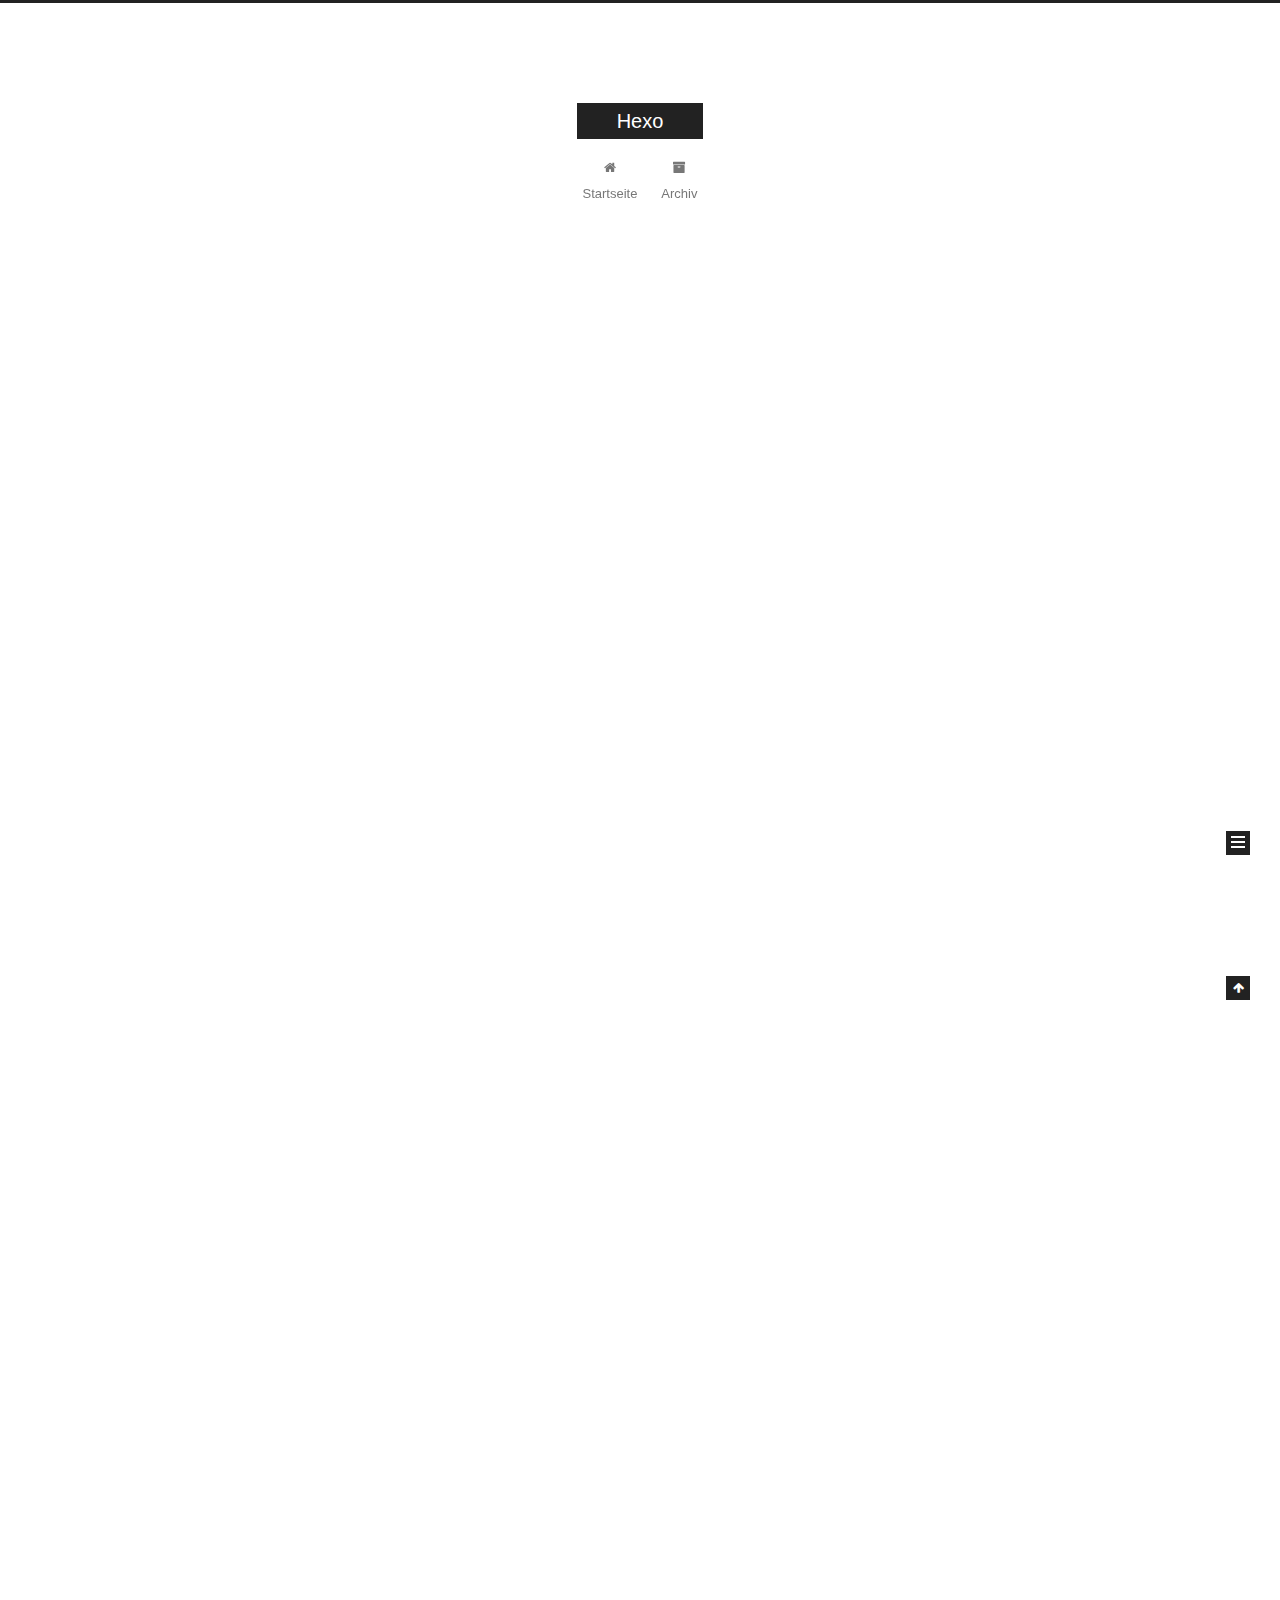
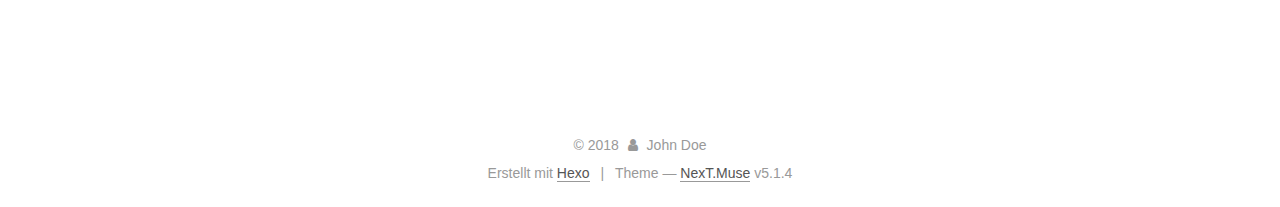
==== commit cadf51b3: "Site updated: 2018-01-24 15:06:31" ====
--- a/index.html
+++ b/index.html
@@ -1,255 +1,853 @@
 <!DOCTYPE html>
-<html>
+
+
+
+  
+
+
+<html class="theme-next muse use-motion" lang="">
 <head>
-    <meta charset="utf-8">
-    <meta http-equiv="X-UA-Compatible" content="chrome=1">
-
-    
-
-    <title>
-      Hexo 
-    </title>
-
-    <meta name="viewport" content="width=device-width, initial-scale=1, maximum-scale=1, user-scalable=no">
-    
-      <meta name="author" content="John Doe">
-    
-    
-
-    <meta property="og:type" content="website">
+  <meta charset="UTF-8"/>
+<meta http-equiv="X-UA-Compatible" content="IE=edge" />
+<meta name="viewport" content="width=device-width, initial-scale=1, maximum-scale=1"/>
+<meta name="theme-color" content="#222">
+
+
+
+
+
+
+
+
+
+<meta http-equiv="Cache-Control" content="no-transform" />
+<meta http-equiv="Cache-Control" content="no-siteapp" />
+
+
+
+
+
+
+
+
+
+
+
+
+
+
+
+
+  
+  
+  <link href="/lib/fancybox/source/jquery.fancybox.css?v=2.1.5" rel="stylesheet" type="text/css" />
+
+
+
+
+
+
+
+<link href="/lib/font-awesome/css/font-awesome.min.css?v=4.6.2" rel="stylesheet" type="text/css" />
+
+<link href="/css/main.css?v=5.1.4" rel="stylesheet" type="text/css" />
+
+
+  <link rel="apple-touch-icon" sizes="180x180" href="/images/apple-touch-icon-next.png?v=5.1.4">
+
+
+  <link rel="icon" type="image/png" sizes="32x32" href="/images/favicon-32x32-next.png?v=5.1.4">
+
+
+  <link rel="icon" type="image/png" sizes="16x16" href="/images/favicon-16x16-next.png?v=5.1.4">
+
+
+  <link rel="mask-icon" href="/images/logo.svg?v=5.1.4" color="#222">
+
+
+
+
+
+  <meta name="keywords" content="Hexo, NexT" />
+
+
+
+
+
+
+
+
+
+
+<meta property="og:type" content="website">
 <meta property="og:title" content="Hexo">
 <meta property="og:url" content="http://yoursite.com/index.html">
 <meta property="og:site_name" content="Hexo">
 <meta name="twitter:card" content="summary">
 <meta name="twitter:title" content="Hexo">
-    
-    
-    
-      <link rel="icon" type="image/x-icon" href="/favicon.png">
-    
-    <link rel="stylesheet" href="/css/uno.css">
-    <link rel="stylesheet" href="/css/highlight.css">
-    <link rel="stylesheet" href="/css/archive.css">
-    <link rel="stylesheet" href="/css/china-social-icon.css">
+
+
+
+<script type="text/javascript" id="hexo.configurations">
+  var NexT = window.NexT || {};
+  var CONFIG = {
+    root: '/',
+    scheme: 'Muse',
+    version: '5.1.4',
+    sidebar: {"position":"left","display":"post","offset":12,"b2t":false,"scrollpercent":false,"onmobile":false},
+    fancybox: true,
+    tabs: true,
+    motion: {"enable":true,"async":false,"transition":{"post_block":"fadeIn","post_header":"slideDownIn","post_body":"slideDownIn","coll_header":"slideLeftIn","sidebar":"slideUpIn"}},
+    duoshuo: {
+      userId: '0',
+      author: 'Author'
+    },
+    algolia: {
+      applicationID: '',
+      apiKey: '',
+      indexName: '',
+      hits: {"per_page":10},
+      labels: {"input_placeholder":"Search for Posts","hits_empty":"We didn't find any results for the search: ${query}","hits_stats":"${hits} results found in ${time} ms"}
+    }
+  };
+</script>
+
+
+
+  <link rel="canonical" href="http://yoursite.com/"/>
+
+
+
+
+
+  <title>Hexo</title>
+  
+
+
+
+
+
+
+
 
 </head>
-<body>
-
-    <span class="mobile btn-mobile-menu">
-        <i class="icon icon-list btn-mobile-menu__icon"></i>
-        <i class="icon icon-x-circle btn-mobile-close__icon hidden"></i>
+
+<body itemscope itemtype="http://schema.org/WebPage" lang="">
+
+  
+  
+    
+  
+
+  <div class="container sidebar-position-left 
+  page-home">
+    <div class="headband"></div>
+
+    <header id="header" class="header" itemscope itemtype="http://schema.org/WPHeader">
+      <div class="header-inner"><div class="site-brand-wrapper">
+  <div class="site-meta ">
+    
+
+    <div class="custom-logo-site-title">
+      <a href="/"  class="brand" rel="start">
+        <span class="logo-line-before"><i></i></span>
+        <span class="site-title">Hexo</span>
+        <span class="logo-line-after"><i></i></span>
+      </a>
+    </div>
+      
+        <p class="site-subtitle"></p>
+      
+  </div>
+
+  <div class="site-nav-toggle">
+    <button>
+      <span class="btn-bar"></span>
+      <span class="btn-bar"></span>
+      <span class="btn-bar"></span>
+    </button>
+  </div>
+</div>
+
+<nav class="site-nav">
+  
+
+  
+    <ul id="menu" class="menu">
+      
+        
+        <li class="menu-item menu-item-home">
+          <a href="/" rel="section">
+            
+              <i class="menu-item-icon fa fa-fw fa-home"></i> <br />
+            
+            Startseite
+          </a>
+        </li>
+      
+        
+        <li class="menu-item menu-item-archives">
+          <a href="/archives/" rel="section">
+            
+              <i class="menu-item-icon fa fa-fw fa-archive"></i> <br />
+            
+            Archiv
+          </a>
+        </li>
+      
+
+      
+    </ul>
+  
+
+  
+</nav>
+
+
+
+ </div>
+    </header>
+
+    <main id="main" class="main">
+      <div class="main-inner">
+        <div class="content-wrap">
+          <div id="content" class="content">
+            
+  <section id="posts" class="posts-expand">
+    
+      
+
+  
+
+  
+  
+  
+
+  <article class="post post-type-normal" itemscope itemtype="http://schema.org/Article">
+  
+  
+  
+  <div class="post-block">
+    <link itemprop="mainEntityOfPage" href="http://yoursite.com/2018/01/24/hello/">
+
+    <span hidden itemprop="author" itemscope itemtype="http://schema.org/Person">
+      <meta itemprop="name" content="John Doe">
+      <meta itemprop="description" content="">
+      <meta itemprop="image" content="/images/avatar.gif">
     </span>
 
-    
- 
-<header class="panel-cover">
-
-
-  <div class="panel-main">
-
-  
-    <div class="panel-main__inner panel-inverted">
-    <div class="panel-main__content">
-
-        
-
-        <h1 class="panel-cover__title panel-title"><a href="/" title="link to homepage">Hexo</a></h1>
-        <hr class="panel-cover__divider" />
-
-        
-
-        <div class="navigation-wrapper">
-
-          <nav class="cover-navigation cover-navigation--primary">
-            <ul class="navigation">
-
+    <span hidden itemprop="publisher" itemscope itemtype="http://schema.org/Organization">
+      <meta itemprop="name" content="Hexo">
+    </span>
+
+    
+      <header class="post-header">
+
+        
+        
+          <h1 class="post-title" itemprop="name headline">
+                
+                <a class="post-title-link" href="/2018/01/24/hello/" itemprop="url">Unbenannt</a></h1>
+        
+
+        <div class="post-meta">
+          <span class="post-time">
+            
+              <span class="post-meta-item-icon">
+                <i class="fa fa-calendar-o"></i>
+              </span>
               
+                <span class="post-meta-item-text">Veröffentlicht am</span>
+              
+              <time title="Post created" itemprop="dateCreated datePublished" datetime="2018-01-24T11:42:37+08:00">
+                2018-01-24
+              </time>
+            
+
+            
+
+            
+          </span>
+
+          
+
+          
+            
+          
+
+          
+          
+
+          
+
+          
+
+          
+
+        </div>
+      </header>
+    
+
+    
+    
+    
+    <div class="post-body" itemprop="articleBody">
+
+      
+      
+
+      
+        
+          
+            
+          
+        
+      
+    </div>
+    
+    
+    
+
+    
+
+    
+
+    
+
+    <footer class="post-footer">
+      
+
+      
+
+      
+
+      
+      
+        <div class="post-eof"></div>
+      
+    </footer>
+  </div>
+  
+  
+  
+  </article>
+
+
+    
+      
+
+  
+
+  
+  
+  
+
+  <article class="post post-type-normal" itemscope itemtype="http://schema.org/Article">
+  
+  
+  
+  <div class="post-block">
+    <link itemprop="mainEntityOfPage" href="http://yoursite.com/2018/01/24/filename/">
+
+    <span hidden itemprop="author" itemscope itemtype="http://schema.org/Person">
+      <meta itemprop="name" content="John Doe">
+      <meta itemprop="description" content="">
+      <meta itemprop="image" content="/images/avatar.gif">
+    </span>
+
+    <span hidden itemprop="publisher" itemscope itemtype="http://schema.org/Organization">
+      <meta itemprop="name" content="Hexo">
+    </span>
+
+    
+      <header class="post-header">
+
+        
+        
+          <h1 class="post-title" itemprop="name headline">
                 
-                <li class="navigation__item"><a href="/#blog" title="" class="blog-button">首页</a></li>
+                <a class="post-title-link" href="/2018/01/24/filename/" itemprop="url">filename</a></h1>
+        
+
+        <div class="post-meta">
+          <span class="post-time">
+            
+              <span class="post-meta-item-icon">
+                <i class="fa fa-calendar-o"></i>
+              </span>
               
+                <span class="post-meta-item-text">Veröffentlicht am</span>
+              
+              <time title="Post created" itemprop="dateCreated datePublished" datetime="2018-01-24T11:04:12+08:00">
+                2018-01-24
+              </time>
+            
+
+            
+
+            
+          </span>
+
+          
+
+          
+            
+          
+
+          
+          
+
+          
+
+          
+
+          
+
+        </div>
+      </header>
+    
+
+    
+    
+    
+    <div class="post-body" itemprop="articleBody">
+
+      
+      
+
+      
+        
+          
+            
+          
+        
+      
+    </div>
+    
+    
+    
+
+    
+
+    
+
+    
+
+    <footer class="post-footer">
+      
+
+      
+
+      
+
+      
+      
+        <div class="post-eof"></div>
+      
+    </footer>
+  </div>
+  
+  
+  
+  </article>
+
+
+    
+      
+
+  
+
+  
+  
+  
+
+  <article class="post post-type-normal" itemscope itemtype="http://schema.org/Article">
+  
+  
+  
+  <div class="post-block">
+    <link itemprop="mainEntityOfPage" href="http://yoursite.com/2018/01/24/hello-world/">
+
+    <span hidden itemprop="author" itemscope itemtype="http://schema.org/Person">
+      <meta itemprop="name" content="John Doe">
+      <meta itemprop="description" content="">
+      <meta itemprop="image" content="/images/avatar.gif">
+    </span>
+
+    <span hidden itemprop="publisher" itemscope itemtype="http://schema.org/Organization">
+      <meta itemprop="name" content="Hexo">
+    </span>
+
+    
+      <header class="post-header">
+
+        
+        
+          <h1 class="post-title" itemprop="name headline">
                 
-                <li class="navigation__item"><a href="/about" title="" class="">关于</a></li>
+                <a class="post-title-link" href="/2018/01/24/hello-world/" itemprop="url">Hello World</a></h1>
+        
+
+        <div class="post-meta">
+          <span class="post-time">
+            
+              <span class="post-meta-item-icon">
+                <i class="fa fa-calendar-o"></i>
+              </span>
               
-                
-                <li class="navigation__item"><a href="/archive" title="" class="">归档</a></li>
+                <span class="post-meta-item-text">Veröffentlicht am</span>
               
-
-            </ul>
+              <time title="Post created" itemprop="dateCreated datePublished" datetime="2018-01-24T10:50:59+08:00">
+                2018-01-24
+              </time>
+            
+
+            
+
+            
+          </span>
+
+          
+
+          
+            
+          
+
+          
+          
+
+          
+
+          
+
+          
+
+        </div>
+      </header>
+    
+
+    
+    
+    
+    <div class="post-body" itemprop="articleBody">
+
+      
+      
+
+      
+        
+          
+            <p>Welcome to <a href="https://hexo.io/" target="_blank" rel="noopener">Hexo</a>! This is your very first post. Check <a href="https://hexo.io/docs/" target="_blank" rel="noopener">documentation</a> for more info. If you get any problems when using Hexo, you can find the answer in <a href="https://hexo.io/docs/troubleshooting.html" target="_blank" rel="noopener">troubleshooting</a> or you can ask me on <a href="https://github.com/hexojs/hexo/issues" target="_blank" rel="noopener">GitHub</a>.</p>
+<h2 id="Quick-Start"><a href="#Quick-Start" class="headerlink" title="Quick Start"></a>Quick Start</h2><h3 id="Create-a-new-post"><a href="#Create-a-new-post" class="headerlink" title="Create a new post"></a>Create a new post</h3><figure class="highlight bash"><table><tr><td class="gutter"><pre><span class="line">1</span><br></pre></td><td class="code"><pre><span class="line">$ hexo new <span class="string">"My New Post"</span></span><br></pre></td></tr></table></figure>
+<p>More info: <a href="https://hexo.io/docs/writing.html" target="_blank" rel="noopener">Writing</a></p>
+<h3 id="Run-server"><a href="#Run-server" class="headerlink" title="Run server"></a>Run server</h3><figure class="highlight bash"><table><tr><td class="gutter"><pre><span class="line">1</span><br></pre></td><td class="code"><pre><span class="line">$ hexo server</span><br></pre></td></tr></table></figure>
+<p>More info: <a href="https://hexo.io/docs/server.html" target="_blank" rel="noopener">Server</a></p>
+<h3 id="Generate-static-files"><a href="#Generate-static-files" class="headerlink" title="Generate static files"></a>Generate static files</h3><figure class="highlight bash"><table><tr><td class="gutter"><pre><span class="line">1</span><br></pre></td><td class="code"><pre><span class="line">$ hexo generate</span><br></pre></td></tr></table></figure>
+<p>More info: <a href="https://hexo.io/docs/generating.html" target="_blank" rel="noopener">Generating</a></p>
+<h3 id="Deploy-to-remote-sites"><a href="#Deploy-to-remote-sites" class="headerlink" title="Deploy to remote sites"></a>Deploy to remote sites</h3><figure class="highlight bash"><table><tr><td class="gutter"><pre><span class="line">1</span><br></pre></td><td class="code"><pre><span class="line">$ hexo deploy</span><br></pre></td></tr></table></figure>
+<p>More info: <a href="https://hexo.io/docs/deployment.html" target="_blank" rel="noopener">Deployment</a></p>
+
+          
+        
+      
+    </div>
+    
+    
+    
+
+    
+
+    
+
+    
+
+    <footer class="post-footer">
+      
+
+      
+
+      
+
+      
+      
+        <div class="post-eof"></div>
+      
+    </footer>
+  </div>
+  
+  
+  
+  </article>
+
+
+    
+  </section>
+
+  
+
+
+          </div>
+          
+
+
+          
+
+        </div>
+        
+          
+  
+  <div class="sidebar-toggle">
+    <div class="sidebar-toggle-line-wrap">
+      <span class="sidebar-toggle-line sidebar-toggle-line-first"></span>
+      <span class="sidebar-toggle-line sidebar-toggle-line-middle"></span>
+      <span class="sidebar-toggle-line sidebar-toggle-line-last"></span>
+    </div>
+  </div>
+
+  <aside id="sidebar" class="sidebar">
+    
+    <div class="sidebar-inner">
+
+      
+
+      
+
+      <section class="site-overview-wrap sidebar-panel sidebar-panel-active">
+        <div class="site-overview">
+          <div class="site-author motion-element" itemprop="author" itemscope itemtype="http://schema.org/Person">
+            
+              <p class="site-author-name" itemprop="name">John Doe</p>
+              <p class="site-description motion-element" itemprop="description"></p>
+          </div>
+
+          <nav class="site-state motion-element">
+
+            
+              <div class="site-state-item site-state-posts">
+              
+                <a href="/archives/">
+              
+                  <span class="site-state-item-count">3</span>
+                  <span class="site-state-item-name">Artikel</span>
+                </a>
+              </div>
+            
+
+            
+
+            
+
           </nav>
 
-          <!-- ----------------------------
-To add a new social icon simply duplicate one of the list items from below
-and change the class in the <i> tag to match the desired social network
-and then add your link to the <a>. Here is a full list of social network
-classes that you can use:
-
-    icon-social-500px
-    icon-social-behance
-    icon-social-delicious
-    icon-social-designer-news
-    icon-social-deviant-art
-    icon-social-digg
-    icon-social-dribbble
-    icon-social-facebook
-    icon-social-flickr
-    icon-social-forrst
-    icon-social-foursquare
-    icon-social-github
-    icon-social-google-plus
-    icon-social-hi5
-    icon-social-instagram
-    icon-social-lastfm
-    icon-social-linkedin
-    icon-social-medium
-    icon-social-myspace
-    icon-social-path
-    icon-social-pinterest
-    icon-social-rdio
-    icon-social-reddit
-    icon-social-skype
-    icon-social-spotify
-    icon-social-stack-overflow
-    icon-social-steam
-    icon-social-stumbleupon
-    icon-social-treehouse
-    icon-social-tumblr
-    icon-social-twitter
-    icon-social-vimeo
-    icon-social-xbox
-    icon-social-yelp
-    icon-social-youtube
-    icon-social-zerply
-    icon-mail
-
--------------------------------->
-
-<!-- add social info here -->
-
-
+          
+
+          
+
+          
+          
+
+          
+          
+
+          
 
         </div>
-
+      </section>
+
+      
+
+      
+
+    </div>
+  </aside>
+
+
+        
       </div>
-
-    </div>
-
-    <div class="panel-cover--overlay"></div>
+    </main>
+
+    <footer id="footer" class="footer">
+      <div class="footer-inner">
+        <div class="copyright">&copy; <span itemprop="copyrightYear">2018</span>
+  <span class="with-love">
+    <i class="fa fa-user"></i>
+  </span>
+  <span class="author" itemprop="copyrightHolder">John Doe</span>
+
+  
+</div>
+
+
+  <div class="powered-by">Erstellt mit  <a class="theme-link" target="_blank" href="https://hexo.io">Hexo</a></div>
+
+
+
+  <span class="post-meta-divider">|</span>
+
+
+
+  <div class="theme-info">Theme &mdash; <a class="theme-link" target="_blank" href="https://github.com/iissnan/hexo-theme-next">NexT.Muse</a> v5.1.4</div>
+
+
+
+
+        
+
+
+
+
+
+
+
+        
+      </div>
+    </footer>
+
+    
+      <div class="back-to-top">
+        <i class="fa fa-arrow-up"></i>
+        
+      </div>
+    
+
+    
+
   </div>
-</header>
-
-    <div class="content-wrapper">
-        <div class="content-wrapper__inner entry">
-            
-
-
-   <!-- do nothing -->
-
-
-<div class="main-post-list">
-    <ol class="post-list">
-    
-    
-    <li>
-
-      <h2 class="post-list__post-title post-title">
-        <a href="/2018/01/24/hello/" title="link to "></a>
-      </h2>
-
-      <div class="post-list__meta">
-
-        <time datetime="2018-01-24" class="post-list__meta--date date">2018-01-24</time> 
-      </div>
-
-      <div class="excerpt">
-        
-      </div>
-
-      <hr class="post-list__divider" />
-    </li>
-    
-    <li>
-
-      <h2 class="post-list__post-title post-title">
-        <a href="/2018/01/24/filename/" title="link to filename">filename</a>
-      </h2>
-
-      <div class="post-list__meta">
-
-        <time datetime="2018-01-24" class="post-list__meta--date date">2018-01-24</time> 
-      </div>
-
-      <div class="excerpt">
-        
-      </div>
-
-      <hr class="post-list__divider" />
-    </li>
-    
-    <li>
-
-      <h2 class="post-list__post-title post-title">
-        <a href="/2018/01/24/hello-world/" title="link to Hello World">Hello World</a>
-      </h2>
-
-      <div class="post-list__meta">
-
-        <time datetime="2018-01-24" class="post-list__meta--date date">2018-01-24</time> 
-      </div>
-
-      <div class="excerpt">
-        
-      </div>
-
-      <hr class="post-list__divider" />
-    </li>
-    
-  </ol>
-
-  <hr class="post-list__divider " />
-
-<nav class="pagination" role="navigation">
-    
-
-    <span class="pagination__page-number"> 1 / 1</span>
-    
-    
-</nav>
-
-
-</div>
-            <footer class="footer">
-
-    <span class="footer__copyright">&copy; 2014-2015. | 由<a href="https://hexo.io/">Hexo</a>强力驱动 | 主题<a href="https://github.com/someus/huno">Huno</a></span>
-    
-</footer>
-        </div>
-    </div>
-
-    <!-- js files -->
-    <script src="/js/jquery.min.js"></script>
-    <script src="/js/main.js"></script>
-    <script src="/js/scale.fix.js"></script>
-    
-
-    
-
-    <script type="text/javascript" src="//cdn.mathjax.org/mathjax/latest/MathJax.js?config=TeX-AMS-MML_HTMLorMML"></script>
-    <script type="text/javascript"> 
-        $(document).ready(function(){
-            MathJax.Hub.Config({ 
-                tex2jax: {inlineMath: [['[latex]','[/latex]'], ['\\(','\\)']]} 
-            });
-        });
-    </script>
-
-
-    
-    
-    
-    <!--kill ie6 -->
-<!--[if IE 6]>
-  <script src="//letskillie6.googlecode.com/svn/trunk/2/zh_CN.js"></script>
-<![endif]-->
+
+  
+
+<script type="text/javascript">
+  if (Object.prototype.toString.call(window.Promise) !== '[object Function]') {
+    window.Promise = null;
+  }
+</script>
+
+
+
+
+
+
+
+
+
+  
+
+
+
+
+
+
+
+
+
+
+
+
+  
+  
+    <script type="text/javascript" src="/lib/jquery/index.js?v=2.1.3"></script>
+  
+
+  
+  
+    <script type="text/javascript" src="/lib/fastclick/lib/fastclick.min.js?v=1.0.6"></script>
+  
+
+  
+  
+    <script type="text/javascript" src="/lib/jquery_lazyload/jquery.lazyload.js?v=1.9.7"></script>
+  
+
+  
+  
+    <script type="text/javascript" src="/lib/velocity/velocity.min.js?v=1.2.1"></script>
+  
+
+  
+  
+    <script type="text/javascript" src="/lib/velocity/velocity.ui.min.js?v=1.2.1"></script>
+  
+
+  
+  
+    <script type="text/javascript" src="/lib/fancybox/source/jquery.fancybox.pack.js?v=2.1.5"></script>
+  
+
+
+  
+
+
+  <script type="text/javascript" src="/js/src/utils.js?v=5.1.4"></script>
+
+  <script type="text/javascript" src="/js/src/motion.js?v=5.1.4"></script>
+
+
+
+  
+  
+
+  
+
+  
+
+
+  <script type="text/javascript" src="/js/src/bootstrap.js?v=5.1.4"></script>
+
+
+
+  
+
+
+  
+
+
+
+
+	
+
+
+
+
+
+  
+
+
+
+
+
+  
+
+
+
+
+
+
+
+
+
+
+
+
+  
+
+
+
+
+
+  
+
+  
+
+  
+
+  
+  
+
+  
+
+  
+
+  
 
 </body>
 </html>
--- a/css/main.css
+++ b/css/main.css
@@ -0,0 +1,2662 @@
+/* normalize.css v3.0.2 | MIT License | git.io/normalize */
+html {
+  font-family: sans-serif; /* 1 */
+  -ms-text-size-adjust: 100%; /* 2 */
+  -webkit-text-size-adjust: 100%; /* 2 */
+}
+body {
+  margin: 0;
+}
+article,
+aside,
+details,
+figcaption,
+figure,
+footer,
+header,
+hgroup,
+main,
+menu,
+nav,
+section,
+summary {
+  display: block;
+}
+audio,
+canvas,
+progress,
+video {
+  display: inline-block; /* 1 */
+  vertical-align: baseline; /* 2 */
+}
+audio:not([controls]) {
+  display: none;
+  height: 0;
+}
+[hidden],
+template {
+  display: none;
+}
+a {
+  background-color: transparent;
+}
+a:active,
+a:hover {
+  outline: 0;
+}
+abbr[title] {
+  border-bottom: 1px dotted;
+}
+b,
+strong {
+  font-weight: bold;
+}
+dfn {
+  font-style: italic;
+}
+h1 {
+  font-size: 2em;
+  margin: 0.67em 0;
+}
+mark {
+  background: #ff0;
+  color: #000;
+}
+small {
+  font-size: 80%;
+}
+sub,
+sup {
+  font-size: 75%;
+  line-height: 0;
+  position: relative;
+  vertical-align: baseline;
+}
+sup {
+  top: -0.5em;
+}
+sub {
+  bottom: -0.25em;
+}
+img {
+  border: 0;
+}
+svg:not(:root) {
+  overflow: hidden;
+}
+figure {
+  margin: 1em 40px;
+}
+hr {
+  -moz-box-sizing: content-box;
+  box-sizing: content-box;
+  height: 0;
+}
+pre {
+  overflow: auto;
+}
+code,
+kbd,
+pre,
+samp {
+  font-family: monospace, monospace;
+  font-size: 1em;
+}
+button,
+input,
+optgroup,
+select,
+textarea {
+  color: inherit; /* 1 */
+  font: inherit; /* 2 */
+  margin: 0; /* 3 */
+}
+button {
+  overflow: visible;
+}
+button,
+select {
+  text-transform: none;
+}
+button,
+html input[type="button"],
+input[type="reset"],
+input[type="submit"] {
+  -webkit-appearance: button; /* 2 */
+  cursor: pointer; /* 3 */
+}
+button[disabled],
+html input[disabled] {
+  cursor: default;
+}
+button::-moz-focus-inner,
+input::-moz-focus-inner {
+  border: 0;
+  padding: 0;
+}
+input {
+  line-height: normal;
+}
+input[type="checkbox"],
+input[type="radio"] {
+  box-sizing: border-box; /* 1 */
+  padding: 0; /* 2 */
+}
+input[type="number"]::-webkit-inner-spin-button,
+input[type="number"]::-webkit-outer-spin-button {
+  height: auto;
+}
+input[type="search"] {
+  -webkit-appearance: textfield; /* 1 */
+  -moz-box-sizing: content-box;
+  -webkit-box-sizing: content-box; /* 2 */
+  box-sizing: content-box;
+}
+input[type="search"]::-webkit-search-cancel-button,
+input[type="search"]::-webkit-search-decoration {
+  -webkit-appearance: none;
+}
+fieldset {
+  border: 1px solid #c0c0c0;
+  margin: 0 2px;
+  padding: 0.35em 0.625em 0.75em;
+}
+legend {
+  border: 0; /* 1 */
+  padding: 0; /* 2 */
+}
+textarea {
+  overflow: auto;
+}
+optgroup {
+  font-weight: bold;
+}
+table {
+  border-collapse: collapse;
+  border-spacing: 0;
+}
+td,
+th {
+  padding: 0;
+}
+::selection {
+  background: #262a30;
+  color: #fff;
+}
+body {
+  position: relative;
+  font-family: 'Lato', "PingFang SC", "Microsoft YaHei", sans-serif;
+  font-size: 14px;
+  line-height: 2;
+  color: #555;
+  background: #fff;
+}
+@media (max-width: 767px) {
+  body {
+    padding-right: 0 !important;
+  }
+}
+@media (min-width: 768px) and (max-width: 991px) {
+  body {
+    padding-right: 0 !important;
+  }
+}
+@media (min-width: 1600px) {
+  body {
+    font-size: 16px;
+  }
+}
+h1,
+h2,
+h3,
+h4,
+h5,
+h6 {
+  margin: 0;
+  padding: 0;
+  font-weight: bold;
+  line-height: 1.5;
+  font-family: 'Lato', "PingFang SC", "Microsoft YaHei", sans-serif;
+}
+h2,
+h3,
+h4,
+h5,
+h6 {
+  margin: 20px 0 15px;
+}
+h1 {
+  font-size: 22px;
+}
+@media (max-width: 767px) {
+  h1 {
+    font-size: 18px;
+  }
+}
+h2 {
+  font-size: 20px;
+}
+@media (max-width: 767px) {
+  h2 {
+    font-size: 16px;
+  }
+}
+h3 {
+  font-size: 18px;
+}
+@media (max-width: 767px) {
+  h3 {
+    font-size: 14px;
+  }
+}
+h4 {
+  font-size: 16px;
+}
+@media (max-width: 767px) {
+  h4 {
+    font-size: 12px;
+  }
+}
+h5 {
+  font-size: 14px;
+}
+@media (max-width: 767px) {
+  h5 {
+    font-size: 10px;
+  }
+}
+h6 {
+  font-size: 12px;
+}
+@media (max-width: 767px) {
+  h6 {
+    font-size: 8px;
+  }
+}
+p {
+  margin: 0 0 20px 0;
+}
+a {
+  color: #555;
+  text-decoration: none;
+  outline: none;
+  border-bottom: 1px solid #999;
+  word-wrap: break-word;
+}
+a:hover {
+  color: #222;
+  border-bottom-color: #222;
+}
+blockquote {
+  margin: 0;
+  padding: 0;
+}
+img {
+  display: block;
+  margin: auto;
+  max-width: 100%;
+  height: auto;
+}
+hr {
+  margin: 40px 0;
+  height: 3px;
+  border: none;
+  background-color: #ddd;
+  background-image: repeating-linear-gradient(-45deg, #fff, #fff 4px, transparent 4px, transparent 8px);
+}
+blockquote {
+  padding: 0 15px;
+  color: #666;
+  border-left: 4px solid #ddd;
+}
+blockquote cite::before {
+  content: "-";
+  padding: 0 5px;
+}
+dt {
+  font-weight: 700;
+}
+dd {
+  margin: 0;
+  padding: 0;
+}
+kbd {
+  border: 1px solid #ccc;
+  border-radius: 0.2em;
+  box-shadow: 0.1em 0.1em 0.2em rgba(0,0,0,0.1);
+  background-color: #f9f9f9;
+  font-family: inherit;
+  background-image: -webkit-linear-gradient(top, #eee, #fff, #eee);
+  padding: 0.1em 0.3em;
+  white-space: nowrap;
+}
+.text-left {
+  text-align: left;
+}
+.text-center {
+  text-align: center;
+}
+.text-right {
+  text-align: right;
+}
+.text-justify {
+  text-align: justify;
+}
+.text-nowrap {
+  white-space: nowrap;
+}
+.text-lowercase {
+  text-transform: lowercase;
+}
+.text-uppercase {
+  text-transform: uppercase;
+}
+.text-capitalize {
+  text-transform: capitalize;
+}
+.center-block {
+  display: block;
+  margin-left: auto;
+  margin-right: auto;
+}
+.clearfix:before,
+.clearfix:after {
+  content: " ";
+  display: table;
+}
+.clearfix:after {
+  clear: both;
+}
+.pullquote {
+  width: 45%;
+}
+.pullquote.left {
+  float: left;
+  margin-left: 5px;
+  margin-right: 10px;
+}
+.pullquote.right {
+  float: right;
+  margin-left: 10px;
+  margin-right: 5px;
+}
+.affix.affix.affix {
+  position: fixed;
+}
+.translation {
+  margin-top: -20px;
+  font-size: 14px;
+  color: #999;
+}
+.scrollbar-measure {
+  width: 100px;
+  height: 100px;
+  overflow: scroll;
+  position: absolute;
+  top: -9999px;
+}
+.use-motion .motion-element {
+  opacity: 0;
+}
+table {
+  margin: 20px 0;
+  width: 100%;
+  border-collapse: collapse;
+  border-spacing: 0;
+  border: 1px solid #ddd;
+  font-size: 14px;
+  table-layout: fixed;
+  word-wrap: break-all;
+}
+table>tbody>tr:nth-of-type(odd) {
+  background-color: #f9f9f9;
+}
+table>tbody>tr:hover {
+  background-color: #f5f5f5;
+}
+caption,
+th,
+td {
+  padding: 8px;
+  text-align: left;
+  vertical-align: middle;
+  font-weight: normal;
+}
+th,
+td {
+  border-bottom: 3px solid #ddd;
+  border-right: 1px solid #eee;
+}
+th {
+  padding-bottom: 10px;
+  font-weight: 700;
+}
+td {
+  border-bottom-width: 1px;
+}
+html,
+body {
+  height: 100%;
+}
+.container {
+  position: relative;
+  min-height: 100%;
+}
+.header-inner {
+  margin: 0 auto;
+  padding: 100px 0 70px;
+  width: 700px;
+}
+@media (min-width: 1600px) {
+  .container .header-inner {
+    width: 900px;
+  }
+}
+.main {
+  padding-bottom: 150px;
+}
+.main-inner {
+  margin: 0 auto;
+  width: 700px;
+}
+@media (min-width: 1600px) {
+  .container .main-inner {
+    width: 900px;
+  }
+}
+.footer {
+  position: absolute;
+  left: 0;
+  bottom: 0;
+  width: 100%;
+  min-height: 50px;
+}
+.footer-inner {
+  box-sizing: border-box;
+  margin: 20px auto;
+  width: 700px;
+}
+@media (min-width: 1600px) {
+  .container .footer-inner {
+    width: 900px;
+  }
+}
+pre,
+.highlight {
+  overflow: auto;
+  margin: 20px 0;
+  padding: 0;
+  font-size: 13px;
+  color: #4d4d4c;
+  background: #f7f7f7;
+  line-height: 1.6;
+}
+pre,
+code {
+  font-family: consolas, Menlo, "PingFang SC", "Microsoft YaHei", monospace;
+}
+code {
+  padding: 2px 4px;
+  word-wrap: break-word;
+  color: #555;
+  background: #eee;
+  border-radius: 3px;
+  font-size: 13px;
+}
+pre {
+  padding: 10px;
+}
+pre code {
+  padding: 0;
+  color: #4d4d4c;
+  background: none;
+  text-shadow: none;
+}
+.highlight {
+  border-radius: 1px;
+}
+.highlight pre {
+  border: none;
+  margin: 0;
+  padding: 10px 0;
+}
+.highlight table {
+  margin: 0;
+  width: auto;
+  border: none;
+}
+.highlight td {
+  border: none;
+  padding: 0;
+}
+.highlight figcaption {
+  font-size: 1em;
+  color: #4d4d4c;
+  line-height: 1em;
+  margin-bottom: 1em;
+}
+.highlight figcaption:before,
+.highlight figcaption:after {
+  content: " ";
+  display: table;
+}
+.highlight figcaption:after {
+  clear: both;
+}
+.highlight figcaption a {
+  float: right;
+  color: #4d4d4c;
+}
+.highlight figcaption a:hover {
+  border-bottom-color: #4d4d4c;
+}
+.highlight .gutter pre {
+  padding-left: 10px;
+  padding-right: 10px;
+  color: #869194;
+  text-align: right;
+  background-color: #eff2f3;
+}
+.highlight .code pre {
+  width: 100%;
+  padding-left: 10px;
+  padding-right: 10px;
+  background-color: #f7f7f7;
+}
+.highlight .line {
+  height: 20px;
+}
+.gutter {
+  -webkit-user-select: none;
+  -moz-user-select: none;
+  -ms-user-select: none;
+  user-select: none;
+}
+.gist table {
+  width: auto;
+}
+.gist table td {
+  border: none;
+}
+pre .deletion {
+  background: #fdd;
+}
+pre .addition {
+  background: #dfd;
+}
+pre .meta {
+  color: #8959a8;
+}
+pre .comment {
+  color: #8e908c;
+}
+pre .variable,
+pre .attribute,
+pre .tag,
+pre .regexp,
+pre .ruby .constant,
+pre .xml .tag .title,
+pre .xml .pi,
+pre .xml .doctype,
+pre .html .doctype,
+pre .css .id,
+pre .css .class,
+pre .css .pseudo {
+  color: #c82829;
+}
+pre .number,
+pre .preprocessor,
+pre .built_in,
+pre .literal,
+pre .params,
+pre .constant,
+pre .command {
+  color: #f5871f;
+}
+pre .ruby .class .title,
+pre .css .rules .attribute,
+pre .string,
+pre .value,
+pre .inheritance,
+pre .header,
+pre .ruby .symbol,
+pre .xml .cdata,
+pre .special,
+pre .number,
+pre .formula {
+  color: #718c00;
+}
+pre .title,
+pre .css .hexcolor {
+  color: #3e999f;
+}
+pre .function,
+pre .python .decorator,
+pre .python .title,
+pre .ruby .function .title,
+pre .ruby .title .keyword,
+pre .perl .sub,
+pre .javascript .title,
+pre .coffeescript .title {
+  color: #4271ae;
+}
+pre .keyword,
+pre .javascript .function {
+  color: #8959a8;
+}
+.full-image.full-image.full-image.full-image {
+  border: none;
+  max-width: 100%;
+  width: auto;
+  margin: 20px auto 25px;
+}
+@media (min-width: 992px) {
+  .full-image.full-image.full-image.full-image {
+    max-width: none;
+    width: 110%;
+    margin: 25px -5%;
+  }
+}
+.blockquote-center,
+.page-home .post-type-quote blockquote,
+.page-post-detail .post-type-quote blockquote {
+  position: relative;
+  margin: 40px 0;
+  padding: 0;
+  border-left: none;
+  text-align: center;
+}
+.blockquote-center::before,
+.page-home .post-type-quote blockquote::before,
+.page-post-detail .post-type-quote blockquote::before,
+.blockquote-center::after,
+.page-home .post-type-quote blockquote::after,
+.page-post-detail .post-type-quote blockquote::after {
+  position: absolute;
+  content: ' ';
+  display: block;
+  width: 100%;
+  height: 24px;
+  opacity: 0.2;
+  background-repeat: no-repeat;
+  background-position: 0 -6px;
+  background-size: 22px 22px;
+}
+.blockquote-center::before,
+.page-home .post-type-quote blockquote::before,
+.page-post-detail .post-type-quote blockquote::before {
+  top: -20px;
+  background-image: url("../images/quote-l.svg");
+  border-top: 1px solid #ccc;
+}
+.blockquote-center::after,
+.page-home .post-type-quote blockquote::after,
+.page-post-detail .post-type-quote blockquote::after {
+  bottom: -20px;
+  background-image: url("../images/quote-r.svg");
+  border-bottom: 1px solid #ccc;
+  background-position: 100% 8px;
+}
+.blockquote-center p,
+.page-home .post-type-quote blockquote p,
+.page-post-detail .post-type-quote blockquote p,
+.blockquote-center div,
+.page-home .post-type-quote blockquote div,
+.page-post-detail .post-type-quote blockquote div {
+  text-align: center;
+}
+.post .post-body .group-picture img {
+  box-sizing: border-box;
+  padding: 0 3px;
+  border: none;
+}
+.post .group-picture-row {
+  overflow: hidden;
+  margin-top: 6px;
+}
+.post .group-picture-row:first-child {
+  margin-top: 0;
+}
+.post .group-picture-column {
+  float: left;
+}
+.page-post-detail .post-body .group-picture-column {
+  float: none;
+  margin-top: 10px;
+  width: auto !important;
+}
+.page-post-detail .post-body .group-picture-column img {
+  margin: 0 auto;
+}
+.page-archive .group-picture-container {
+  overflow: hidden;
+}
+.page-archive .group-picture-row {
+  float: left;
+}
+.page-archive .group-picture-row:first-child {
+  margin-top: 6px;
+}
+.page-archive .group-picture-column {
+  max-width: 150px;
+  max-height: 150px;
+}
+.post-body .note {
+  position: relative;
+  padding: 15px;
+  margin-bottom: 20px;
+  border: 1px solid #eee;
+  border-left-width: 5px;
+  border-radius: 3px;
+}
+.post-body .note h2,
+.post-body .note h3,
+.post-body .note h4,
+.post-body .note h5,
+.post-body .note h6 {
+  margin-top: 0;
+  margin-bottom: 0;
+  border-bottom: initial;
+  padding-top: 0 !important;
+}
+.post-body .note p:first-child,
+.post-body .note ul:first-child,
+.post-body .note ol:first-child,
+.post-body .note table:first-child,
+.post-body .note pre:first-child,
+.post-body .note blockquote:first-child {
+  margin-top: 0;
+}
+.post-body .note p:last-child,
+.post-body .note ul:last-child,
+.post-body .note ol:last-child,
+.post-body .note table:last-child,
+.post-body .note pre:last-child,
+.post-body .note blockquote:last-child {
+  margin-bottom: 0;
+}
+.post-body .note.default {
+  border-left-color: #777;
+}
+.post-body .note.default h2,
+.post-body .note.default h3,
+.post-body .note.default h4,
+.post-body .note.default h5,
+.post-body .note.default h6 {
+  color: #777;
+}
+.post-body .note.primary {
+  border-left-color: #6f42c1;
+}
+.post-body .note.primary h2,
+.post-body .note.primary h3,
+.post-body .note.primary h4,
+.post-body .note.primary h5,
+.post-body .note.primary h6 {
+  color: #6f42c1;
+}
+.post-body .note.info {
+  border-left-color: #428bca;
+}
+.post-body .note.info h2,
+.post-body .note.info h3,
+.post-body .note.info h4,
+.post-body .note.info h5,
+.post-body .note.info h6 {
+  color: #428bca;
+}
+.post-body .note.success {
+  border-left-color: #5cb85c;
+}
+.post-body .note.success h2,
+.post-body .note.success h3,
+.post-body .note.success h4,
+.post-body .note.success h5,
+.post-body .note.success h6 {
+  color: #5cb85c;
+}
+.post-body .note.warning {
+  border-left-color: #f0ad4e;
+}
+.post-body .note.warning h2,
+.post-body .note.warning h3,
+.post-body .note.warning h4,
+.post-body .note.warning h5,
+.post-body .note.warning h6 {
+  color: #f0ad4e;
+}
+.post-body .note.danger {
+  border-left-color: #d9534f;
+}
+.post-body .note.danger h2,
+.post-body .note.danger h3,
+.post-body .note.danger h4,
+.post-body .note.danger h5,
+.post-body .note.danger h6 {
+  color: #d9534f;
+}
+.post-body .label {
+  display: inline;
+  padding: 0 2px;
+  white-space: nowrap;
+}
+.post-body .label.default {
+  background-color: #f0f0f0;
+}
+.post-body .label.primary {
+  background-color: #efe6f7;
+}
+.post-body .label.info {
+  background-color: #e5f2f8;
+}
+.post-body .label.success {
+  background-color: #e7f4e9;
+}
+.post-body .label.warning {
+  background-color: #fcf6e1;
+}
+.post-body .label.danger {
+  background-color: #fae8eb;
+}
+.post-body .tabs {
+  position: relative;
+  display: block;
+  margin-bottom: 20px;
+  padding-top: 10px;
+}
+.post-body .tabs ul.nav-tabs {
+  margin: 0;
+  padding: 0;
+  display: flex;
+  margin-bottom: -1px;
+}
+@media (max-width: 413px) {
+  .post-body .tabs ul.nav-tabs {
+    display: block;
+    margin-bottom: 5px;
+  }
+}
+.post-body .tabs ul.nav-tabs li.tab {
+  list-style-type: none !important;
+  margin: 0 0.25em 0 0;
+  border-top: 3px solid transparent;
+  border-left: 1px solid transparent;
+  border-right: 1px solid transparent;
+}
+@media (max-width: 413px) {
+  .post-body .tabs ul.nav-tabs li.tab {
+    margin: initial;
+    border-top: 1px solid transparent;
+    border-left: 3px solid transparent;
+    border-right: 1px solid transparent;
+    border-bottom: 1px solid transparent;
+  }
+}
+.post-body .tabs ul.nav-tabs li.tab a {
+  outline: 0;
+  border-bottom: initial;
+  display: block;
+  line-height: 1.8em;
+  padding: 0.25em 0.75em;
+  transition-duration: 0.2s;
+  transition-timing-function: ease-out;
+  transition-delay: 0s;
+}
+.post-body .tabs ul.nav-tabs li.tab a i {
+  width: 1.285714285714286em;
+}
+.post-body .tabs ul.nav-tabs li.tab.active {
+  border-top: 3px solid #fc6423;
+  border-left: 1px solid #ddd;
+  border-right: 1px solid #ddd;
+  background-color: #fff;
+}
+@media (max-width: 413px) {
+  .post-body .tabs ul.nav-tabs li.tab.active {
+    border-top: 1px solid #ddd;
+    border-left: 3px solid #fc6423;
+    border-right: 1px solid #ddd;
+    border-bottom: 1px solid #ddd;
+  }
+}
+.post-body .tabs ul.nav-tabs li.tab.active a {
+  cursor: default;
+  color: #555;
+}
+.post-body .tabs .tab-content {
+  background-color: #fff;
+}
+.post-body .tabs .tab-content .tab-pane {
+  border: 1px solid #ddd;
+  padding: 20px 20px 0 20px;
+}
+.post-body .tabs .tab-content .tab-pane:not(.active) {
+  display: none !important;
+}
+.post-body .tabs .tab-content .tab-pane.active {
+  display: block !important;
+}
+.btn {
+  display: inline-block;
+  padding: 0 20px;
+  font-size: 14px;
+  color: #fff;
+  background: #222;
+  border: 2px solid #222;
+  text-decoration: none;
+  border-radius: 0;
+  transition-property: background-color;
+  transition-duration: 0.2s;
+  transition-timing-function: ease-in-out;
+  transition-delay: 0s;
+  line-height: 2;
+}
+.btn:hover {
+  border-color: #222;
+  color: #222;
+  background: #fff;
+}
+.btn +.btn {
+  margin: 0 0 8px 8px;
+}
+.btn .fa-fw {
+  width: 1.285714285714286em;
+  text-align: left;
+}
+.btn-bar {
+  display: block;
+  width: 22px;
+  height: 2px;
+  background: #555;
+  border-radius: 1px;
+}
+.btn-bar+.btn-bar {
+  margin-top: 4px;
+}
+.pagination {
+  margin: 120px 0 40px;
+  text-align: center;
+  border-top: 1px solid #eee;
+}
+.page-number-basic,
+.pagination .prev,
+.pagination .next,
+.pagination .page-number,
+.pagination .space {
+  display: inline-block;
+  position: relative;
+  top: -1px;
+  margin: 0 10px;
+  padding: 0 11px;
+}
+@media (max-width: 767px) {
+  .page-number-basic,
+  .pagination .prev,
+  .pagination .next,
+  .pagination .page-number,
+  .pagination .space {
+    margin: 0 5px;
+  }
+}
+.pagination .prev,
+.pagination .next,
+.pagination .page-number {
+  border-bottom: 0;
+  border-top: 1px solid #eee;
+  transition-property: border-color;
+  transition-duration: 0.2s;
+  transition-timing-function: ease-in-out;
+  transition-delay: 0s;
+}
+.pagination .prev:hover,
+.pagination .next:hover,
+.pagination .page-number:hover {
+  border-top-color: #222;
+}
+.pagination .space {
+  padding: 0;
+  margin: 0;
+}
+.pagination .prev {
+  margin-left: 0;
+}
+.pagination .next {
+  margin-right: 0;
+}
+.pagination .page-number.current {
+  color: #fff;
+  background: #ccc;
+  border-top-color: #ccc;
+}
+@media (max-width: 767px) {
+  .pagination {
+    border-top: none;
+  }
+  .pagination .prev,
+  .pagination .next,
+  .pagination .page-number {
+    margin-bottom: 10px;
+    border-top: 0;
+    border-bottom: 1px solid #eee;
+    padding: 0 10px;
+  }
+  .pagination .prev:hover,
+  .pagination .next:hover,
+  .pagination .page-number:hover {
+    border-bottom-color: #222;
+  }
+}
+.comments {
+  margin: 60px 20px 0;
+}
+.tag-cloud {
+  text-align: center;
+}
+.tag-cloud a {
+  display: inline-block;
+  margin: 10px;
+}
+.back-to-top {
+  box-sizing: border-box;
+  position: fixed;
+  bottom: -100px;
+  right: 30px;
+  z-index: 1050;
+  padding: 0 6px;
+  width: 24px;
+  background: #222;
+  font-size: 12px;
+  opacity: 1;
+  color: #fff;
+  cursor: pointer;
+  text-align: center;
+  -webkit-transform: translateZ(0);
+  transition-property: bottom;
+  transition-duration: 0.2s;
+  transition-timing-function: ease-in-out;
+  transition-delay: 0s;
+}
+@media (min-width: 768px) and (max-width: 991px) {
+  .back-to-top {
+    display: none !important;
+  }
+}
+@media (max-width: 767px) {
+  .back-to-top {
+    display: none !important;
+  }
+}
+.back-to-top.back-to-top-on {
+  bottom: 19px;
+}
+.header {
+  background: transparent;
+}
+.header-inner {
+  position: relative;
+}
+.headband {
+  height: 3px;
+  background: #222;
+}
+.site-meta {
+  margin: 0;
+  text-align: center;
+}
+@media (max-width: 767px) {
+  .site-meta {
+    text-align: center;
+  }
+}
+.brand {
+  position: relative;
+  display: inline-block;
+  padding: 0 40px;
+  color: #fff;
+  background: #222;
+  border-bottom: none;
+}
+.brand:hover {
+  color: #fff;
+}
+.logo {
+  display: inline-block;
+  margin-right: 5px;
+  line-height: 36px;
+  vertical-align: top;
+}
+.site-title {
+  display: inline-block;
+  vertical-align: top;
+  line-height: 36px;
+  font-size: 20px;
+  font-weight: normal;
+  font-family: 'Lato', "PingFang SC", "Microsoft YaHei", sans-serif;
+}
+.site-subtitle {
+  margin-top: 10px;
+  font-size: 13px;
+  color: #999;
+}
+.use-motion .brand {
+  opacity: 0;
+}
+.use-motion .logo,
+.use-motion .site-title,
+.use-motion .site-subtitle {
+  opacity: 0;
+  position: relative;
+  top: -10px;
+}
+.site-nav-toggle {
+  display: none;
+  position: absolute;
+  top: 10px;
+  left: 10px;
+}
+@media (max-width: 767px) {
+  .site-nav-toggle {
+    display: block;
+  }
+}
+.site-nav-toggle button {
+  margin-top: 2px;
+  padding: 9px 10px;
+  background: transparent;
+  border: none;
+}
+@media (max-width: 767px) {
+  .site-nav {
+    display: none;
+    margin: 0 -10px;
+    padding: 0 10px;
+    clear: both;
+    border-top: 1px solid #ddd;
+  }
+}
+@media (min-width: 768px) and (max-width: 991px) {
+  .site-nav {
+    display: block !important;
+  }
+}
+@media (min-width: 992px) {
+  .site-nav {
+    display: block !important;
+  }
+}
+.menu {
+  margin-top: 20px;
+  padding-left: 0;
+  text-align: center;
+}
+.menu .menu-item {
+  display: inline-block;
+  margin: 0 10px;
+  list-style: none;
+}
+@media screen and (max-width: 767px) {
+  .menu .menu-item {
+    margin-top: 10px;
+  }
+}
+.menu .menu-item a {
+  display: block;
+  font-size: 13px;
+  line-height: inherit;
+  border-bottom: 1px solid transparent;
+  transition-property: border-color;
+  transition-duration: 0.2s;
+  transition-timing-function: ease-in-out;
+  transition-delay: 0s;
+}
+.menu .menu-item a:hover {
+  border-bottom-color: #222;
+}
+.menu .menu-item .fa {
+  margin-right: 5px;
+}
+.use-motion .menu-item {
+  opacity: 0;
+}
+.post-body {
+  font-family: 'Lato', "PingFang SC", "Microsoft YaHei", sans-serif;
+}
+@media (max-width: 767px) {
+  .post-body {
+    word-break: break-word;
+  }
+}
+.post-body .fancybox img {
+  display: block !important;
+  margin: 0 auto;
+  cursor: pointer;
+  cursor: zoom-in;
+  cursor: -webkit-zoom-in;
+}
+.post-body .image-caption,
+.post-body .figure .caption {
+  margin: -20px auto 15px;
+  text-align: center;
+  font-size: 14px;
+  color: #999;
+  font-weight: bold;
+  line-height: 1;
+}
+.post-sticky-flag {
+  display: inline-block;
+  font-size: 16px;
+  -ms-transform: rotate(30deg);
+  -webkit-transform: rotate(30deg);
+  -moz-transform: rotate(30deg);
+  -ms-transform: rotate(30deg);
+  -o-transform: rotate(30deg);
+  transform: rotate(30deg);
+}
+.use-motion .post-block,
+.use-motion .pagination,
+.use-motion .comments {
+  opacity: 0;
+}
+.use-motion .post-header {
+  opacity: 0;
+}
+.use-motion .post-body {
+  opacity: 0;
+}
+.use-motion .collection-title {
+  opacity: 0;
+}
+.posts-expand {
+  padding-top: 40px;
+}
+@media (max-width: 767px) {
+  .posts-expand {
+    margin: 0 20px;
+  }
+  .post-body pre .gutter pre {
+    padding-right: 10px;
+  }
+  .post-body .highlight {
+    margin-left: 0px;
+    margin-right: 0px;
+    padding: 0;
+  }
+  .post-body .highlight .gutter pre {
+    padding-right: 10px;
+  }
+}
+@media (min-width: 992px) {
+  .posts-expand .post-body {
+    text-align: justify;
+  }
+}
+.posts-expand .post-body h2,
+.posts-expand .post-body h3,
+.posts-expand .post-body h4,
+.posts-expand .post-body h5,
+.posts-expand .post-body h6 {
+  padding-top: 10px;
+}
+.posts-expand .post-body h2 .header-anchor,
+.posts-expand .post-body h3 .header-anchor,
+.posts-expand .post-body h4 .header-anchor,
+.posts-expand .post-body h5 .header-anchor,
+.posts-expand .post-body h6 .header-anchor {
+  float: right;
+  margin-left: 10px;
+  color: #ccc;
+  border-bottom-style: none;
+  visibility: hidden;
+}
+.posts-expand .post-body h2 .header-anchor:hover,
+.posts-expand .post-body h3 .header-anchor:hover,
+.posts-expand .post-body h4 .header-anchor:hover,
+.posts-expand .post-body h5 .header-anchor:hover,
+.posts-expand .post-body h6 .header-anchor:hover {
+  color: inherit;
+}
+.posts-expand .post-body h2:hover .header-anchor,
+.posts-expand .post-body h3:hover .header-anchor,
+.posts-expand .post-body h4:hover .header-anchor,
+.posts-expand .post-body h5:hover .header-anchor,
+.posts-expand .post-body h6:hover .header-anchor {
+  visibility: visible;
+}
+.posts-expand .post-body ul li {
+  list-style: circle;
+}
+.posts-expand .post-body img {
+  box-sizing: border-box;
+  margin: auto;
+  padding: 3px;
+  border: 1px solid #ddd;
+}
+.posts-expand .post-body .fancybox img {
+  margin: 0 auto 25px;
+}
+@media (max-width: 767px) {
+  .posts-collapse {
+    margin: 0 20px;
+  }
+  .posts-collapse .post-title,
+  .posts-collapse .post-meta {
+    display: block;
+    width: auto;
+    text-align: left;
+  }
+}
+.posts-collapse {
+  position: relative;
+  z-index: 1010;
+  margin-left: 55px;
+}
+.posts-collapse::after {
+  content: " ";
+  position: absolute;
+  top: 20px;
+  left: 0;
+  margin-left: -2px;
+  width: 4px;
+  height: 100%;
+  background: #f5f5f5;
+  z-index: -1;
+}
+@media (max-width: 767px) {
+  .posts-collapse {
+    margin: 0 20px;
+  }
+}
+.posts-collapse .collection-title {
+  position: relative;
+  margin: 60px 0;
+}
+.posts-collapse .collection-title h1,
+.posts-collapse .collection-title h2 {
+  margin-left: 20px;
+}
+.posts-collapse .collection-title small {
+  color: #bbb;
+  margin-left: 5px;
+}
+.posts-collapse .collection-title::before {
+  content: " ";
+  position: absolute;
+  left: 0;
+  top: 50%;
+  margin-left: -4px;
+  margin-top: -4px;
+  width: 8px;
+  height: 8px;
+  background: #bbb;
+  border-radius: 50%;
+}
+.posts-collapse .post {
+  margin: 30px 0;
+}
+.posts-collapse .post-header {
+  position: relative;
+  transition-duration: 0.2s;
+  transition-timing-function: ease-in-out;
+  transition-delay: 0s;
+  transition-property: border;
+  border-bottom: 1px dashed #ccc;
+}
+.posts-collapse .post-header::before {
+  content: " ";
+  position: absolute;
+  left: 0;
+  top: 12px;
+  width: 6px;
+  height: 6px;
+  margin-left: -4px;
+  background: #bbb;
+  border-radius: 50%;
+  border: 1px solid #fff;
+  transition-duration: 0.2s;
+  transition-timing-function: ease-in-out;
+  transition-delay: 0s;
+  transition-property: background;
+}
+.posts-collapse .post-header:hover {
+  border-bottom-color: #666;
+}
+.posts-collapse .post-header:hover::before {
+  background: #222;
+}
+.posts-collapse .post-meta {
+  position: absolute;
+  font-size: 12px;
+  left: 20px;
+  top: 5px;
+}
+.posts-collapse .post-comments-count {
+  display: none;
+}
+.posts-collapse .post-title {
+  margin-left: 60px;
+  font-size: 16px;
+  font-weight: normal;
+  line-height: inherit;
+}
+.posts-collapse .post-title::after {
+  margin-left: 3px;
+  opacity: 0.6;
+}
+.posts-collapse .post-title a {
+  color: #666;
+  border-bottom: none;
+}
+.page-home .post-type-quote .post-header,
+.page-post-detail .post-type-quote .post-header,
+.page-home .post-type-quote .post-tags,
+.page-post-detail .post-type-quote .post-tags {
+  display: none;
+}
+.posts-expand .post-title {
+  text-align: center;
+  word-break: break-word;
+  font-weight: 400;
+}
+.posts-expand .post-title-link {
+  display: inline-block;
+  position: relative;
+  color: #555;
+  border-bottom: none;
+  line-height: 1.2;
+  vertical-align: top;
+}
+.posts-expand .post-title-link::before {
+  content: "";
+  position: absolute;
+  width: 100%;
+  height: 2px;
+  bottom: 0;
+  left: 0;
+  background-color: #000;
+  visibility: hidden;
+  -webkit-transform: scaleX(0);
+  -moz-transform: scaleX(0);
+  -ms-transform: scaleX(0);
+  -o-transform: scaleX(0);
+  transform: scaleX(0);
+  transition-duration: 0.2s;
+  transition-timing-function: ease-in-out;
+  transition-delay: 0s;
+}
+.posts-expand .post-title-link:hover::before {
+  visibility: visible;
+  -webkit-transform: scaleX(1);
+  -moz-transform: scaleX(1);
+  -ms-transform: scaleX(1);
+  -o-transform: scaleX(1);
+  transform: scaleX(1);
+}
+.posts-expand .post-title-link .fa {
+  font-size: 16px;
+}
+.posts-expand .post-meta {
+  margin: 3px 0 60px 0;
+  color: #999;
+  font-family: 'Lato', "PingFang SC", "Microsoft YaHei", sans-serif;
+  font-size: 12px;
+  text-align: center;
+}
+.posts-expand .post-meta .post-category-list {
+  display: inline-block;
+  margin: 0;
+  padding: 3px;
+}
+.posts-expand .post-meta .post-category-list-link {
+  color: #999;
+}
+.posts-expand .post-meta .post-description {
+  font-size: 14px;
+  margin-top: 2px;
+}
+.post-meta-divider {
+  margin: 0 0.5em;
+}
+.post-meta-item-icon {
+  margin-right: 3px;
+}
+@media (min-width: 768px) and (max-width: 991px) {
+  .post-meta-item-icon {
+    display: inline-block;
+  }
+}
+@media (max-width: 767px) {
+  .post-meta-item-icon {
+    display: inline-block;
+  }
+}
+@media (min-width: 768px) and (max-width: 991px) {
+  .post-meta-item-text {
+    display: none;
+  }
+}
+@media (max-width: 767px) {
+  .post-meta-item-text {
+    display: none;
+  }
+}
+@media (max-width: 767px) {
+  .posts-expand .post-comments-count {
+    display: none;
+  }
+}
+.post-button {
+  margin-top: 40px;
+}
+.posts-expand .post-tags {
+  margin-top: 40px;
+  text-align: center;
+}
+.posts-expand .post-tags a {
+  display: inline-block;
+  margin-right: 10px;
+  font-size: 13px;
+}
+.post-nav {
+  display: table;
+  margin-top: 15px;
+  width: 100%;
+  border-top: 1px solid #eee;
+}
+.post-nav-divider {
+  display: table-cell;
+  width: 10%;
+}
+.post-nav-item {
+  display: table-cell;
+  padding: 10px 0 0 0;
+  width: 45%;
+  vertical-align: top;
+}
+.post-nav-item a {
+  position: relative;
+  display: block;
+  line-height: 25px;
+  font-size: 14px;
+  color: #555;
+  border-bottom: none;
+}
+.post-nav-item a:hover {
+  color: #222;
+  border-bottom: none;
+}
+.post-nav-item a:active {
+  top: 2px;
+}
+.post-nav-item .fa {
+  position: absolute;
+  top: 8px;
+  left: 0;
+  font-size: 12px;
+}
+.post-nav-next a {
+  padding-left: 15px;
+}
+.post-nav-prev {
+  text-align: right;
+}
+.post-nav-prev a {
+  padding-right: 15px;
+}
+.post-nav-prev .fa {
+  right: 0;
+  left: auto;
+}
+.posts-expand .post-eof {
+  display: block;
+  margin: 80px auto 60px;
+  width: 8%;
+  height: 1px;
+  background: #ccc;
+  text-align: center;
+}
+.post:last-child .post-eof.post-eof.post-eof {
+  display: none;
+}
+.post-gallery {
+  display: table;
+  table-layout: fixed;
+  width: 100%;
+  border-collapse: separate;
+}
+.post-gallery-row {
+  display: table-row;
+}
+.post-gallery .post-gallery-img {
+  display: table-cell;
+  text-align: center;
+  vertical-align: middle;
+  border: none;
+}
+.post-gallery .post-gallery-img img {
+  max-width: 100%;
+  max-height: 100%;
+  border: none;
+}
+.fancybox-close,
+.fancybox-close:hover {
+  border: none;
+}
+.rtl.post-body p,
+.rtl.post-body a,
+.rtl.post-body h1,
+.rtl.post-body h2,
+.rtl.post-body h3,
+.rtl.post-body h4,
+.rtl.post-body h5,
+.rtl.post-body h6,
+.rtl.post-body li,
+.rtl.post-body ul,
+.rtl.post-body ol {
+  direction: rtl;
+  font-family: UKIJ Ekran;
+}
+.rtl.post-title {
+  font-family: UKIJ Ekran;
+}
+.sidebar {
+  position: fixed;
+  right: 0;
+  top: 0;
+  bottom: 0;
+  width: 0;
+  z-index: 1040;
+  box-shadow: inset 0 2px 6px #000;
+  background: #222;
+  -webkit-transform: translateZ(0);
+}
+.sidebar a {
+  color: #999;
+  border-bottom-color: #555;
+}
+.sidebar a:hover {
+  color: #eee;
+}
+@media (min-width: 768px) and (max-width: 991px) {
+  .sidebar {
+    display: none !important;
+  }
+}
+@media (max-width: 767px) {
+  .sidebar {
+    display: none !important;
+  }
+}
+.sidebar-inner {
+  position: relative;
+  padding: 20px 10px;
+  color: #999;
+  text-align: center;
+}
+.site-overview-wrap {
+  overflow: hidden;
+}
+.site-overview {
+  overflow-y: auto;
+  overflow-x: hidden;
+}
+.sidebar-toggle {
+  position: fixed;
+  right: 30px;
+  bottom: 45px;
+  width: 14px;
+  height: 14px;
+  padding: 5px;
+  background: #222;
+  line-height: 0;
+  z-index: 1050;
+  cursor: pointer;
+  -webkit-transform: translateZ(0);
+}
+@media (min-width: 768px) and (max-width: 991px) {
+  .sidebar-toggle {
+    display: none !important;
+  }
+}
+@media (max-width: 767px) {
+  .sidebar-toggle {
+    display: none !important;
+  }
+}
+.sidebar-toggle-line {
+  position: relative;
+  display: inline-block;
+  vertical-align: top;
+  height: 2px;
+  width: 100%;
+  background: #fff;
+  margin-top: 3px;
+}
+.sidebar-toggle-line:first-child {
+  margin-top: 0;
+}
+.site-author-image {
+  display: block;
+  margin: 0 auto;
+  padding: 2px;
+  max-width: 96px;
+  height: auto;
+  border: 2px solid #333;
+}
+.site-author-name {
+  margin: 5px 0 0;
+  text-align: center;
+  color: #f5f5f5;
+  font-weight: normal;
+}
+.site-description {
+  margin-top: 5px;
+  text-align: center;
+  font-size: 14px;
+  color: #999;
+}
+.site-state {
+  overflow: hidden;
+  line-height: 1.4;
+  white-space: nowrap;
+  text-align: center;
+}
+.site-state-item {
+  display: inline-block;
+  padding: 0 15px;
+  border-left: 1px solid #333;
+}
+.site-state-item:first-child {
+  border-left: none;
+}
+.site-state-item a {
+  border-bottom: none;
+}
+.site-state-item-count {
+  display: block;
+  text-align: center;
+  color: inherit;
+  font-weight: 600;
+  font-size: 18px;
+}
+.site-state-item-name {
+  font-size: 13px;
+  color: inherit;
+}
+.feed-link {
+  margin-top: 20px;
+}
+.feed-link a {
+  display: inline-block;
+  padding: 0 15px;
+  color: #fc6423;
+  border: 1px solid #fc6423;
+  border-radius: 4px;
+}
+.feed-link a i {
+  color: #fc6423;
+  font-size: 14px;
+}
+.feed-link a:hover {
+  color: #fff;
+  background: #fc6423;
+}
+.feed-link a:hover i {
+  color: #fff;
+}
+.links-of-author {
+  margin-top: 20px;
+}
+.links-of-author a {
+  display: inline-block;
+  vertical-align: middle;
+  margin-right: 10px;
+  margin-bottom: 10px;
+  border-bottom-color: #555;
+  font-size: 13px;
+}
+.links-of-author a:before {
+  display: inline-block;
+  vertical-align: middle;
+  margin-right: 3px;
+  content: " ";
+  width: 4px;
+  height: 4px;
+  border-radius: 50%;
+  background: #ff8f33;
+}
+.links-of-blogroll {
+  font-size: 13px;
+}
+.links-of-blogroll-title {
+  margin-top: 20px;
+  font-size: 14px;
+  font-weight: 600;
+}
+.links-of-blogroll-list {
+  margin: 0;
+  padding: 0;
+  list-style: none;
+}
+.links-of-blogroll-item {
+  padding: 2px 10px;
+}
+.links-of-blogroll-item a {
+  max-width: 280px;
+  box-sizing: border-box;
+  display: inline-block;
+  overflow: hidden;
+  white-space: nowrap;
+  text-overflow: ellipsis;
+}
+.sidebar-nav {
+  margin: 0 0 20px;
+  padding-left: 0;
+}
+.sidebar-nav li {
+  display: inline-block;
+  cursor: pointer;
+  border-bottom: 1px solid transparent;
+  font-size: 14px;
+  color: #555;
+}
+.sidebar-nav li:hover {
+  color: #f5f5f5;
+}
+.page-post-detail .sidebar-nav-toc {
+  padding: 0 5px;
+}
+.page-post-detail .sidebar-nav-overview {
+  margin-left: 10px;
+}
+.sidebar-nav .sidebar-nav-active {
+  color: #87daff;
+  border-bottom-color: #87daff;
+}
+.sidebar-nav .sidebar-nav-active:hover {
+  color: #87daff;
+}
+.sidebar-panel {
+  display: none;
+}
+.sidebar-panel-active {
+  display: block;
+}
+.post-toc-empty {
+  font-size: 14px;
+  color: #666;
+}
+.post-toc-wrap {
+  overflow: hidden;
+}
+.post-toc {
+  overflow: auto;
+}
+.post-toc ol {
+  margin: 0;
+  padding: 0 2px 5px 10px;
+  text-align: left;
+  list-style: none;
+  font-size: 14px;
+}
+.post-toc ol > ol {
+  padding-left: 0;
+}
+.post-toc ol a {
+  transition-duration: 0.2s;
+  transition-timing-function: ease-in-out;
+  transition-delay: 0s;
+  transition-property: all;
+  color: #999;
+  border-bottom-color: #555;
+}
+.post-toc ol a:hover {
+  color: #ccc;
+  border-bottom-color: #ccc;
+}
+.post-toc .nav-item {
+  overflow: hidden;
+  text-overflow: ellipsis;
+  text-align: justify;
+  white-space: nowrap;
+  line-height: 1.8;
+}
+.post-toc .nav .nav-child {
+  display: none;
+}
+.post-toc .nav .active > .nav-child {
+  display: block;
+}
+.post-toc .nav .active-current > .nav-child {
+  display: block;
+}
+.post-toc .nav .active-current > .nav-child > .nav-item {
+  display: block;
+}
+.post-toc .nav .active > a {
+  color: #87daff;
+  border-bottom-color: #87daff;
+}
+.post-toc .nav .active-current > a {
+  color: #87daff;
+}
+.post-toc .nav .active-current > a:hover {
+  color: #87daff;
+}
+.footer {
+  font-size: 14px;
+  color: #999;
+}
+.footer img {
+  border: none;
+}
+.footer-inner {
+  text-align: center;
+}
+.with-love {
+  display: inline-block;
+  margin: 0 5px;
+}
+.powered-by,
+.theme-info {
+  display: inline-block;
+}
+.cc-license {
+  margin-top: 10px;
+  text-align: center;
+}
+.cc-license .cc-opacity {
+  opacity: 0.7;
+  border-bottom: none;
+}
+.cc-license .cc-opacity:hover {
+  opacity: 0.9;
+}
+.cc-license img {
+  display: inline-block;
+}
+.theme-next #ds-thread #ds-reset {
+  color: #555;
+}
+.theme-next #ds-thread #ds-reset .ds-replybox {
+  margin-bottom: 30px;
+}
+.theme-next #ds-thread #ds-reset .ds-replybox .ds-avatar,
+.theme-next #ds-reset .ds-avatar img {
+  box-shadow: none;
+}
+.theme-next #ds-thread #ds-reset .ds-textarea-wrapper {
+  border-color: #c7d4e1;
+  background: none;
+  border-top-right-radius: 3px;
+  border-top-left-radius: 3px;
+}
+.theme-next #ds-thread #ds-reset .ds-textarea-wrapper textarea {
+  height: 60px;
+}
+.theme-next #ds-reset .ds-rounded-top {
+  border-radius: 0;
+}
+.theme-next #ds-thread #ds-reset .ds-post-toolbar {
+  box-sizing: border-box;
+  border: 1px solid #c7d4e1;
+  background: #f6f8fa;
+}
+.theme-next #ds-thread #ds-reset .ds-post-options {
+  height: 40px;
+  border: none;
+  background: none;
+}
+.theme-next #ds-thread #ds-reset .ds-toolbar-buttons {
+  top: 11px;
+}
+.theme-next #ds-thread #ds-reset .ds-sync {
+  top: 5px;
+}
+.theme-next #ds-thread #ds-reset .ds-post-button {
+  top: 4px;
+  right: 5px;
+  width: 90px;
+  height: 30px;
+  border: 1px solid #c5ced7;
+  border-radius: 3px;
+  background-image: linear-gradient(#fbfbfc, #f5f7f9);
+  color: #60676d;
+}
+.theme-next #ds-thread #ds-reset .ds-post-button:hover {
+  background-position: 0 -30px;
+  color: #60676d;
+}
+.theme-next #ds-thread #ds-reset .ds-comments-info {
+  padding: 10px 0;
+}
+.theme-next #ds-thread #ds-reset .ds-sort {
+  display: none;
+}
+.theme-next #ds-thread #ds-reset li.ds-tab a.ds-current {
+  border: none;
+  background: #f6f8fa;
+  color: #60676d;
+}
+.theme-next #ds-thread #ds-reset li.ds-tab a.ds-current:hover {
+  background-color: #e9f0f7;
+  color: #60676d;
+}
+.theme-next #ds-thread #ds-reset li.ds-tab a {
+  border-radius: 2px;
+  padding: 5px;
+}
+.theme-next #ds-thread #ds-reset .ds-login-buttons p {
+  color: #999;
+  line-height: 36px;
+}
+.theme-next #ds-thread #ds-reset .ds-login-buttons .ds-service-list li {
+  height: 28px;
+}
+.theme-next #ds-thread #ds-reset .ds-service-list a {
+  background: none;
+  padding: 5px;
+  border: 1px solid;
+  border-radius: 3px;
+  text-align: center;
+}
+.theme-next #ds-thread #ds-reset .ds-service-list a:hover {
+  color: #fff;
+  background: #666;
+}
+.theme-next #ds-thread #ds-reset .ds-service-list .ds-weibo {
+  color: #fc9b00;
+  border-color: #fc9b00;
+}
+.theme-next #ds-thread #ds-reset .ds-service-list .ds-weibo:hover {
+  background: #fc9b00;
+}
+.theme-next #ds-thread #ds-reset .ds-service-list .ds-qq {
+  color: #60a3ec;
+  border-color: #60a3ec;
+}
+.theme-next #ds-thread #ds-reset .ds-service-list .ds-qq:hover {
+  background: #60a3ec;
+}
+.theme-next #ds-thread #ds-reset .ds-service-list .ds-renren {
+  color: #2e7ac4;
+  border-color: #2e7ac4;
+}
+.theme-next #ds-thread #ds-reset .ds-service-list .ds-renren:hover {
+  background: #2e7ac4;
+}
+.theme-next #ds-thread #ds-reset .ds-service-list .ds-douban {
+  color: #37994c;
+  border-color: #37994c;
+}
+.theme-next #ds-thread #ds-reset .ds-service-list .ds-douban:hover {
+  background: #37994c;
+}
+.theme-next #ds-thread #ds-reset .ds-service-list .ds-kaixin {
+  color: #fef20d;
+  border-color: #fef20d;
+}
+.theme-next #ds-thread #ds-reset .ds-service-list .ds-kaixin:hover {
+  background: #fef20d;
+}
+.theme-next #ds-thread #ds-reset .ds-service-list .ds-netease {
+  color: #f00;
+  border-color: #f00;
+}
+.theme-next #ds-thread #ds-reset .ds-service-list .ds-netease:hover {
+  background: #f00;
+}
+.theme-next #ds-thread #ds-reset .ds-service-list .ds-sohu {
+  color: #ffcb05;
+  border-color: #ffcb05;
+}
+.theme-next #ds-thread #ds-reset .ds-service-list .ds-sohu:hover {
+  background: #ffcb05;
+}
+.theme-next #ds-thread #ds-reset .ds-service-list .ds-baidu {
+  color: #2831e0;
+  border-color: #2831e0;
+}
+.theme-next #ds-thread #ds-reset .ds-service-list .ds-baidu:hover {
+  background: #2831e0;
+}
+.theme-next #ds-thread #ds-reset .ds-service-list .ds-google {
+  color: #166bec;
+  border-color: #166bec;
+}
+.theme-next #ds-thread #ds-reset .ds-service-list .ds-google:hover {
+  background: #166bec;
+}
+.theme-next #ds-thread #ds-reset .ds-service-list .ds-weixin {
+  color: #00ce0d;
+  border-color: #00ce0d;
+}
+.theme-next #ds-thread #ds-reset .ds-service-list .ds-weixin:hover {
+  background: #00ce0d;
+}
+.theme-next #ds-thread #ds-reset .ds-service-list .ds-more-services {
+  border: none;
+}
+.theme-next #ds-thread #ds-reset .ds-service-list .ds-more-services:hover {
+  background: none;
+}
+.theme-next #ds-reset .duoshuo-ua-admin {
+  display: inline-block;
+  color: #f00;
+}
+.theme-next #ds-reset .duoshuo-ua-platform,
+.theme-next #ds-reset .duoshuo-ua-browser {
+  color: #ccc;
+}
+.theme-next #ds-reset .duoshuo-ua-platform .fa,
+.theme-next #ds-reset .duoshuo-ua-browser .fa {
+  display: inline-block;
+  margin-right: 3px;
+}
+.theme-next #ds-reset .duoshuo-ua-separator {
+  display: inline-block;
+  margin-left: 5px;
+}
+.theme-next .this_ua {
+  background-color: #ccc !important;
+  border-radius: 4px;
+  padding: 0 5px !important;
+  margin: 1px 1px !important;
+  border: 1px solid #bbb !important;
+  color: #fff;
+  display: inline-block !important;
+}
+.theme-next .this_ua.admin {
+  background-color: #d9534f !important;
+  border-color: #d9534f !important;
+}
+.theme-next .this_ua.platform.iOS,
+.theme-next .this_ua.platform.Mac,
+.theme-next .this_ua.platform.Windows {
+  background-color: #39b3d7 !important;
+  border-color: #46b8da !important;
+}
+.theme-next .this_ua.platform.Linux {
+  background-color: #3a3a3a !important;
+  border-color: #1f1f1f !important;
+}
+.theme-next .this_ua.platform.Android {
+  background-color: #00c47d !important;
+  border-color: #01b171 !important;
+}
+.theme-next .this_ua.browser.Mobile,
+.theme-next .this_ua.browser.Chrome {
+  background-color: #5cb85c !important;
+  border-color: #4cae4c !important;
+}
+.theme-next .this_ua.browser.Firefox {
+  background-color: #f0ad4e !important;
+  border-color: #eea236 !important;
+}
+.theme-next .this_ua.browser.Maxthon,
+.theme-next .this_ua.browser.IE {
+  background-color: #428bca !important;
+  border-color: #357ebd !important;
+}
+.theme-next .this_ua.browser.baidu,
+.theme-next .this_ua.browser.UCBrowser,
+.theme-next .this_ua.browser.Opera {
+  background-color: #d9534f !important;
+  border-color: #d43f3a !important;
+}
+.theme-next .this_ua.browser.Android,
+.theme-next .this_ua.browser.QQBrowser {
+  background-color: #78ace9 !important;
+  border-color: #4cae4c !important;
+}
+.post-spread {
+  margin-top: 20px;
+  text-align: center;
+}
+.jiathis_style {
+  display: inline-block;
+}
+.jiathis_style a {
+  border: none;
+}
+.fa {
+  font-family: FontAwesome !important;
+}
+.post-spread {
+  margin-top: 20px;
+  text-align: center;
+}
+.bdshare-slide-button-box a {
+  border: none;
+}
+.bdsharebuttonbox {
+  display: inline-block;
+}
+.bdsharebuttonbox a {
+  border: none;
+}
+.local-search-pop-overlay {
+  position: fixed;
+  width: 100%;
+  height: 100%;
+  top: 0;
+  left: 0;
+  z-index: 2080;
+  background-color: rgba(0,0,0,0.3);
+}
+.local-search-popup {
+  display: none;
+  position: fixed;
+  top: 10%;
+  left: 50%;
+  margin-left: -350px;
+  width: 700px;
+  height: 80%;
+  padding: 0;
+  background: #fff;
+  color: #333;
+  z-index: 9999;
+  border-radius: 5px;
+}
+@media (max-width: 767px) {
+  .local-search-popup {
+    padding: 0;
+    top: 0;
+    left: 0;
+    margin: 0;
+    width: 100%;
+    height: 100%;
+    border-radius: 0;
+  }
+}
+.local-search-popup ul.search-result-list {
+  padding: 0;
+  margin: 0 5px;
+}
+.local-search-popup p.search-result {
+  border-bottom: 1px dashed #ccc;
+  padding: 5px 0;
+}
+.local-search-popup a.search-result-title {
+  font-weight: bold;
+  font-size: 16px;
+}
+.local-search-popup .search-keyword {
+  border-bottom: 1px dashed #f00;
+  font-weight: bold;
+  color: #f00;
+}
+.local-search-popup .local-search-header {
+  padding: 5px;
+  height: 36px;
+  background: #f5f5f5;
+  border-top-left-radius: 5px;
+  border-top-right-radius: 5px;
+}
+.local-search-popup #local-search-result {
+  overflow: auto;
+  position: relative;
+  padding: 5px 25px;
+  height: calc(100% - 55px);
+}
+.local-search-popup .local-search-input-wrapper {
+  display: inline-block;
+  width: calc(100% - 90px);
+  height: 36px;
+  line-height: 36px;
+  padding: 0 5px;
+}
+.local-search-popup .local-search-input-wrapper input {
+  padding: 8px 0;
+  height: 20px;
+  display: block;
+  width: 100%;
+  outline: none;
+  border: none;
+  background: transparent;
+  vertical-align: middle;
+}
+.local-search-popup .search-icon,
+.local-search-popup .popup-btn-close {
+  display: inline-block;
+  font-size: 18px;
+  color: #999;
+  height: 36px;
+  width: 18px;
+  padding-left: 10px;
+  padding-right: 10px;
+}
+.local-search-popup .search-icon {
+  float: left;
+}
+.local-search-popup .popup-btn-close {
+  border-left: 1px solid #eee;
+  float: right;
+  cursor: pointer;
+}
+.local-search-popup #no-result {
+  position: absolute;
+  left: 50%;
+  top: 50%;
+  -webkit-transform: translate(-50%, -50%);
+  -webkit-transform: translate(-50%, -50%);
+  -moz-transform: translate(-50%, -50%);
+  -ms-transform: translate(-50%, -50%);
+  -o-transform: translate(-50%, -50%);
+  transform: translate(-50%, -50%);
+  color: #ccc;
+}
+.site-uv,
+.site-pv,
+.page-pv {
+  display: inline-block;
+}
+.site-uv .busuanzi-value,
+.site-pv .busuanzi-value,
+.page-pv .busuanzi-value {
+  margin: 0 5px;
+}
+.site-uv {
+  margin-right: 10px;
+}
+.site-uv::after {
+  content: "|";
+  padding-left: 10px;
+}
+.page-archive .archive-page-counter {
+  position: relative;
+  top: 3px;
+  left: 20px;
+}
+@media (max-width: 767px) {
+  .page-archive .archive-page-counter {
+    top: 5px;
+  }
+}
+.page-archive .posts-collapse .archive-move-on {
+  position: absolute;
+  top: 11px;
+  left: 0;
+  margin-left: -6px;
+  width: 10px;
+  height: 10px;
+  opacity: 0.5;
+  background: #555;
+  border: 1px solid #fff;
+  border-radius: 50%;
+}
+.category-all-page .category-all-title {
+  text-align: center;
+}
+.category-all-page .category-all {
+  margin-top: 20px;
+}
+.category-all-page .category-list {
+  margin: 0;
+  padding: 0;
+  list-style: none;
+}
+.category-all-page .category-list-item {
+  margin: 5px 10px;
+}
+.category-all-page .category-list-count {
+  color: #bbb;
+}
+.category-all-page .category-list-count:before {
+  display: inline;
+  content: " (";
+}
+.category-all-page .category-list-count:after {
+  display: inline;
+  content: ") ";
+}
+.category-all-page .category-list-child {
+  padding-left: 10px;
+}
+#schedule ul#event-list {
+  padding-left: 30px;
+}
+#schedule ul#event-list hr {
+  margin: 20px 0 45px 0 !important;
+  background: #222;
+}
+#schedule ul#event-list hr:after {
+  display: inline-block;
+  content: 'NOW';
+  background: #222;
+  color: #fff;
+  font-weight: bold;
+  text-align: right;
+  padding: 0 5px;
+}
+#schedule ul#event-list li.event {
+  margin: 20px 0px;
+  background: #f9f9f9;
+  padding-left: 10px;
+  min-height: 40px;
+}
+#schedule ul#event-list li.event h2.event-summary {
+  margin: 0;
+  padding-bottom: 3px;
+}
+#schedule ul#event-list li.event h2.event-summary:before {
+  display: inline-block;
+  font-family: FontAwesome;
+  font-size: 8px;
+  content: '\f111';
+  vertical-align: middle;
+  margin-right: 25px;
+  color: #bbb;
+}
+#schedule ul#event-list li.event span.event-relative-time {
+  display: inline-block;
+  font-size: 12px;
+  font-weight: 400;
+  padding-left: 12px;
+  color: #bbb;
+}
+#schedule ul#event-list li.event span.event-details {
+  display: block;
+  color: #bbb;
+  margin-left: 56px;
+  padding-top: 3px;
+  padding-bottom: 6px;
+  text-indent: -24px;
+  line-height: 18px;
+}
+#schedule ul#event-list li.event span.event-details:before {
+  text-indent: 0;
+  display: inline-block;
+  width: 14px;
+  font-family: FontAwesome;
+  text-align: center;
+  margin-right: 9px;
+  color: #bbb;
+}
+#schedule ul#event-list li.event span.event-details.event-location:before {
+  content: '\f041';
+}
+#schedule ul#event-list li.event span.event-details.event-duration:before {
+  content: '\f017';
+}
+#schedule ul#event-list li.event-past {
+  background: #fcfcfc;
+}
+#schedule ul#event-list li.event-past > * {
+  opacity: 0.6;
+}
+#schedule ul#event-list li.event-past h2.event-summary {
+  color: #bbb;
+}
+#schedule ul#event-list li.event-past h2.event-summary:before {
+  color: #dfdfdf;
+}
+#schedule ul#event-list li.event-now {
+  background: #222;
+  color: #fff;
+  padding: 15px 0 15px 10px;
+}
+#schedule ul#event-list li.event-now h2.event-summary:before {
+  -webkit-transform: scale(1.2);
+  -moz-transform: scale(1.2);
+  -ms-transform: scale(1.2);
+  -o-transform: scale(1.2);
+  transform: scale(1.2);
+  color: #fff;
+  animation: dot-flash 1s alternate infinite ease-in-out;
+}
+#schedule ul#event-list li.event-now * {
+  color: #fff !important;
+}
+@-moz-keyframes dot-flash {
+  from {
+    opacity: 1;
+    -webkit-transform: scale(1.1);
+    -moz-transform: scale(1.1);
+    -ms-transform: scale(1.1);
+    -o-transform: scale(1.1);
+    transform: scale(1.1);
+  }
+  to {
+    opacity: 0;
+    -webkit-transform: scale(1);
+    -moz-transform: scale(1);
+    -ms-transform: scale(1);
+    -o-transform: scale(1);
+    transform: scale(1);
+  }
+}
+@-webkit-keyframes dot-flash {
+  from {
+    opacity: 1;
+    -webkit-transform: scale(1.1);
+    -moz-transform: scale(1.1);
+    -ms-transform: scale(1.1);
+    -o-transform: scale(1.1);
+    transform: scale(1.1);
+  }
+  to {
+    opacity: 0;
+    -webkit-transform: scale(1);
+    -moz-transform: scale(1);
+    -ms-transform: scale(1);
+    -o-transform: scale(1);
+    transform: scale(1);
+  }
+}
+@-o-keyframes dot-flash {
+  from {
+    opacity: 1;
+    -webkit-transform: scale(1.1);
+    -moz-transform: scale(1.1);
+    -ms-transform: scale(1.1);
+    -o-transform: scale(1.1);
+    transform: scale(1.1);
+  }
+  to {
+    opacity: 0;
+    -webkit-transform: scale(1);
+    -moz-transform: scale(1);
+    -ms-transform: scale(1);
+    -o-transform: scale(1);
+    transform: scale(1);
+  }
+}
+@keyframes dot-flash {
+  from {
+    opacity: 1;
+    -webkit-transform: scale(1.1);
+    -moz-transform: scale(1.1);
+    -ms-transform: scale(1.1);
+    -o-transform: scale(1.1);
+    transform: scale(1.1);
+  }
+  to {
+    opacity: 0;
+    -webkit-transform: scale(1);
+    -moz-transform: scale(1);
+    -ms-transform: scale(1);
+    -o-transform: scale(1);
+    transform: scale(1);
+  }
+}
+.page-post-detail .sidebar-toggle-line {
+  background: #87daff;
+}
+.page-post-detail .comments {
+  overflow: hidden;
+}
+@media (max-width: 767px) {
+  .header-inner,
+  .container .main-inner,
+  .footer-inner {
+    width: auto;
+  }
+}
+embed {
+  display: block;
+  margin: 0px auto 25px auto;
+}
+.custom-logo .site-meta-headline {
+  text-align: center;
+}
+.custom-logo .brand {
+  background: none;
+}
+.custom-logo .site-title {
+  margin: 10px auto 0;
+  font-size: 24px;
+  color: #222;
+}
+.custom-logo .site-title a {
+  border: none;
+}
+.custom-logo-image {
+  margin: 0 auto;
+  padding: 5px;
+  max-width: 150px;
+  background: #fff;
+}
+@media (max-width: 767px) {
+  .site-nav {
+    position: absolute;
+    left: 0;
+    top: 52px;
+    margin: 0;
+    width: 100%;
+    padding: 0;
+    background: #fff;
+    border-bottom: 1px solid #ddd;
+    z-index: 1030;
+  }
+}
+@media (max-width: 767px) {
+  .menu {
+    text-align: left;
+  }
+}
+@media (max-width: 767px) {
+  .menu .menu-item {
+    display: block;
+    margin: 0 10px;
+    vertical-align: top;
+  }
+}
+@media (max-width: 767px) {
+  .menu .menu-item br {
+    display: none;
+  }
+}
+@media (max-width: 767px) {
+  .menu .menu-item a {
+    padding: 5px 10px;
+  }
+}
+.menu .menu-item .fa {
+  margin-right: 0;
+}
+.site-search form {
+  display: none;
+}
+.links-of-blogroll-inline .links-of-blogroll-item {
+  display: inline-block;
+}
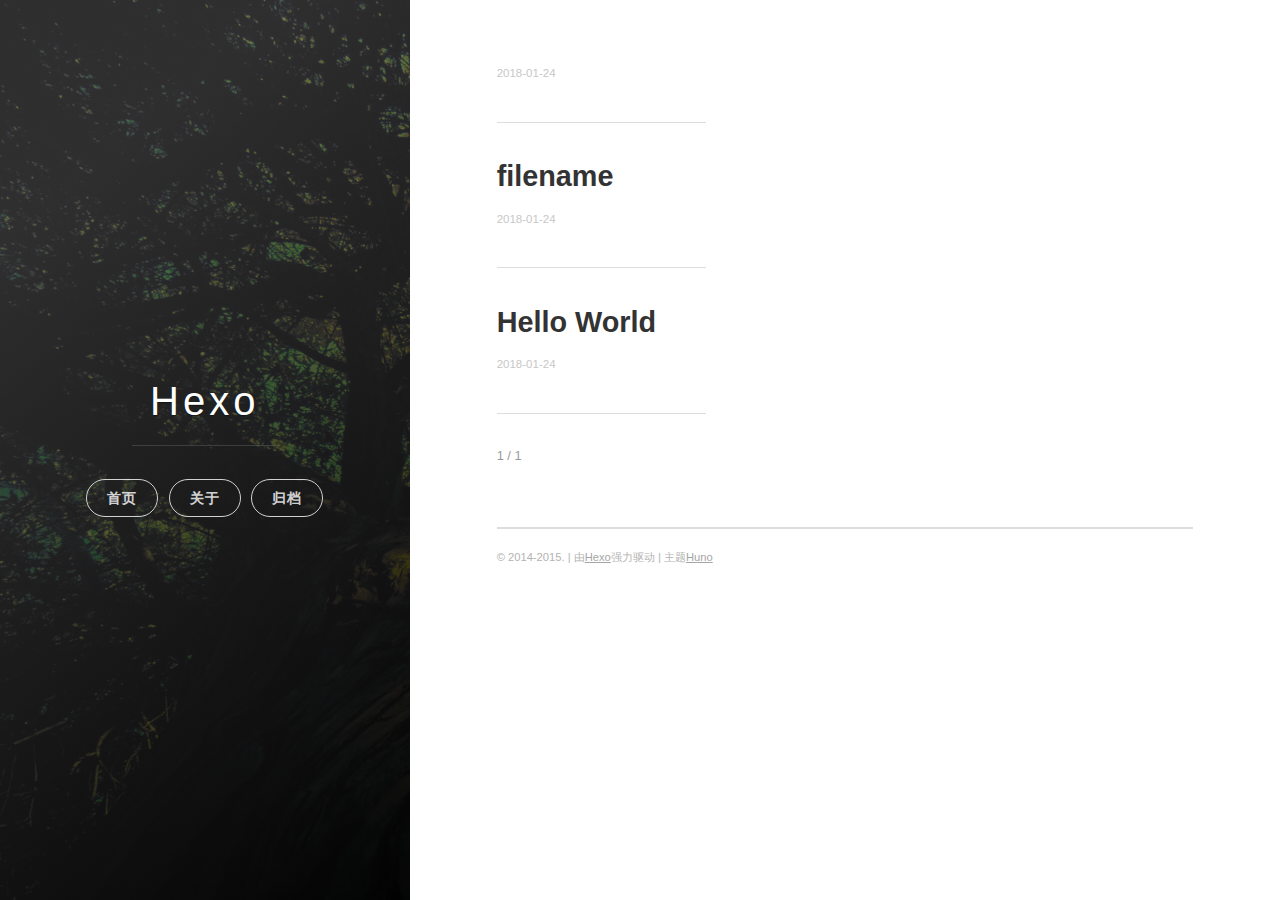
==== commit 0b98ad9c: "Site updated: 2018-01-24 15:09:18" ====
--- a/index.html
+++ b/index.html
@@ -1,853 +1,255 @@
 <!DOCTYPE html>
-
-
-
-  
-
-
-<html class="theme-next muse use-motion" lang="">
+<html>
 <head>
-  <meta charset="UTF-8"/>
-<meta http-equiv="X-UA-Compatible" content="IE=edge" />
-<meta name="viewport" content="width=device-width, initial-scale=1, maximum-scale=1"/>
-<meta name="theme-color" content="#222">
-
-
-
-
-
-
-
-
-
-<meta http-equiv="Cache-Control" content="no-transform" />
-<meta http-equiv="Cache-Control" content="no-siteapp" />
-
-
-
-
-
-
-
-
-
-
-
-
-
-
-
-
-  
-  
-  <link href="/lib/fancybox/source/jquery.fancybox.css?v=2.1.5" rel="stylesheet" type="text/css" />
-
-
-
-
-
-
-
-<link href="/lib/font-awesome/css/font-awesome.min.css?v=4.6.2" rel="stylesheet" type="text/css" />
-
-<link href="/css/main.css?v=5.1.4" rel="stylesheet" type="text/css" />
-
-
-  <link rel="apple-touch-icon" sizes="180x180" href="/images/apple-touch-icon-next.png?v=5.1.4">
-
-
-  <link rel="icon" type="image/png" sizes="32x32" href="/images/favicon-32x32-next.png?v=5.1.4">
-
-
-  <link rel="icon" type="image/png" sizes="16x16" href="/images/favicon-16x16-next.png?v=5.1.4">
-
-
-  <link rel="mask-icon" href="/images/logo.svg?v=5.1.4" color="#222">
-
-
-
-
-
-  <meta name="keywords" content="Hexo, NexT" />
-
-
-
-
-
-
-
-
-
-
-<meta property="og:type" content="website">
+    <meta charset="utf-8">
+    <meta http-equiv="X-UA-Compatible" content="chrome=1">
+
+    
+
+    <title>
+      Hexo 
+    </title>
+
+    <meta name="viewport" content="width=device-width, initial-scale=1, maximum-scale=1, user-scalable=no">
+    
+      <meta name="author" content="John Doe">
+    
+    
+
+    <meta property="og:type" content="website">
 <meta property="og:title" content="Hexo">
 <meta property="og:url" content="http://yoursite.com/index.html">
 <meta property="og:site_name" content="Hexo">
 <meta name="twitter:card" content="summary">
 <meta name="twitter:title" content="Hexo">
-
-
-
-<script type="text/javascript" id="hexo.configurations">
-  var NexT = window.NexT || {};
-  var CONFIG = {
-    root: '/',
-    scheme: 'Muse',
-    version: '5.1.4',
-    sidebar: {"position":"left","display":"post","offset":12,"b2t":false,"scrollpercent":false,"onmobile":false},
-    fancybox: true,
-    tabs: true,
-    motion: {"enable":true,"async":false,"transition":{"post_block":"fadeIn","post_header":"slideDownIn","post_body":"slideDownIn","coll_header":"slideLeftIn","sidebar":"slideUpIn"}},
-    duoshuo: {
-      userId: '0',
-      author: 'Author'
-    },
-    algolia: {
-      applicationID: '',
-      apiKey: '',
-      indexName: '',
-      hits: {"per_page":10},
-      labels: {"input_placeholder":"Search for Posts","hits_empty":"We didn't find any results for the search: ${query}","hits_stats":"${hits} results found in ${time} ms"}
-    }
-  };
-</script>
-
-
-
-  <link rel="canonical" href="http://yoursite.com/"/>
-
-
-
-
-
-  <title>Hexo</title>
+    
+    
+    
+      <link rel="icon" type="image/x-icon" href="/favicon.png">
+    
+    <link rel="stylesheet" href="/css/uno.css">
+    <link rel="stylesheet" href="/css/highlight.css">
+    <link rel="stylesheet" href="/css/archive.css">
+    <link rel="stylesheet" href="/css/china-social-icon.css">
+
+</head>
+<body>
+
+    <span class="mobile btn-mobile-menu">
+        <i class="icon icon-list btn-mobile-menu__icon"></i>
+        <i class="icon icon-x-circle btn-mobile-close__icon hidden"></i>
+    </span>
+
+    
+ 
+<header class="panel-cover">
+
+
+  <div class="panel-main">
+
   
-
-
-
-
-
-
-
-
-</head>
-
-<body itemscope itemtype="http://schema.org/WebPage" lang="">
-
-  
-  
-    
-  
-
-  <div class="container sidebar-position-left 
-  page-home">
-    <div class="headband"></div>
-
-    <header id="header" class="header" itemscope itemtype="http://schema.org/WPHeader">
-      <div class="header-inner"><div class="site-brand-wrapper">
-  <div class="site-meta ">
-    
-
-    <div class="custom-logo-site-title">
-      <a href="/"  class="brand" rel="start">
-        <span class="logo-line-before"><i></i></span>
-        <span class="site-title">Hexo</span>
-        <span class="logo-line-after"><i></i></span>
-      </a>
+    <div class="panel-main__inner panel-inverted">
+    <div class="panel-main__content">
+
+        
+
+        <h1 class="panel-cover__title panel-title"><a href="/" title="link to homepage">Hexo</a></h1>
+        <hr class="panel-cover__divider" />
+
+        
+
+        <div class="navigation-wrapper">
+
+          <nav class="cover-navigation cover-navigation--primary">
+            <ul class="navigation">
+
+              
+                
+                <li class="navigation__item"><a href="/#blog" title="" class="blog-button">首页</a></li>
+              
+                
+                <li class="navigation__item"><a href="/about" title="" class="">关于</a></li>
+              
+                
+                <li class="navigation__item"><a href="/archive" title="" class="">归档</a></li>
+              
+
+            </ul>
+          </nav>
+
+          <!-- ----------------------------
+To add a new social icon simply duplicate one of the list items from below
+and change the class in the <i> tag to match the desired social network
+and then add your link to the <a>. Here is a full list of social network
+classes that you can use:
+
+    icon-social-500px
+    icon-social-behance
+    icon-social-delicious
+    icon-social-designer-news
+    icon-social-deviant-art
+    icon-social-digg
+    icon-social-dribbble
+    icon-social-facebook
+    icon-social-flickr
+    icon-social-forrst
+    icon-social-foursquare
+    icon-social-github
+    icon-social-google-plus
+    icon-social-hi5
+    icon-social-instagram
+    icon-social-lastfm
+    icon-social-linkedin
+    icon-social-medium
+    icon-social-myspace
+    icon-social-path
+    icon-social-pinterest
+    icon-social-rdio
+    icon-social-reddit
+    icon-social-skype
+    icon-social-spotify
+    icon-social-stack-overflow
+    icon-social-steam
+    icon-social-stumbleupon
+    icon-social-treehouse
+    icon-social-tumblr
+    icon-social-twitter
+    icon-social-vimeo
+    icon-social-xbox
+    icon-social-yelp
+    icon-social-youtube
+    icon-social-zerply
+    icon-mail
+
+-------------------------------->
+
+<!-- add social info here -->
+
+
+
+        </div>
+
+      </div>
+
     </div>
-      
-        <p class="site-subtitle"></p>
-      
+
+    <div class="panel-cover--overlay"></div>
   </div>
-
-  <div class="site-nav-toggle">
-    <button>
-      <span class="btn-bar"></span>
-      <span class="btn-bar"></span>
-      <span class="btn-bar"></span>
-    </button>
-  </div>
+</header>
+
+    <div class="content-wrapper">
+        <div class="content-wrapper__inner entry">
+            
+
+
+   <!-- do nothing -->
+
+
+<div class="main-post-list">
+    <ol class="post-list">
+    
+    
+    <li>
+
+      <h2 class="post-list__post-title post-title">
+        <a href="/2018/01/24/hello/" title="link to "></a>
+      </h2>
+
+      <div class="post-list__meta">
+
+        <time datetime="2018-01-24" class="post-list__meta--date date">2018-01-24</time> 
+      </div>
+
+      <div class="excerpt">
+        
+      </div>
+
+      <hr class="post-list__divider" />
+    </li>
+    
+    <li>
+
+      <h2 class="post-list__post-title post-title">
+        <a href="/2018/01/24/filename/" title="link to filename">filename</a>
+      </h2>
+
+      <div class="post-list__meta">
+
+        <time datetime="2018-01-24" class="post-list__meta--date date">2018-01-24</time> 
+      </div>
+
+      <div class="excerpt">
+        
+      </div>
+
+      <hr class="post-list__divider" />
+    </li>
+    
+    <li>
+
+      <h2 class="post-list__post-title post-title">
+        <a href="/2018/01/24/hello-world/" title="link to Hello World">Hello World</a>
+      </h2>
+
+      <div class="post-list__meta">
+
+        <time datetime="2018-01-24" class="post-list__meta--date date">2018-01-24</time> 
+      </div>
+
+      <div class="excerpt">
+        
+      </div>
+
+      <hr class="post-list__divider" />
+    </li>
+    
+  </ol>
+
+  <hr class="post-list__divider " />
+
+<nav class="pagination" role="navigation">
+    
+
+    <span class="pagination__page-number"> 1 / 1</span>
+    
+    
+</nav>
+
+
 </div>
-
-<nav class="site-nav">
-  
-
-  
-    <ul id="menu" class="menu">
-      
-        
-        <li class="menu-item menu-item-home">
-          <a href="/" rel="section">
-            
-              <i class="menu-item-icon fa fa-fw fa-home"></i> <br />
-            
-            Startseite
-          </a>
-        </li>
-      
-        
-        <li class="menu-item menu-item-archives">
-          <a href="/archives/" rel="section">
-            
-              <i class="menu-item-icon fa fa-fw fa-archive"></i> <br />
-            
-            Archiv
-          </a>
-        </li>
-      
-
-      
-    </ul>
-  
-
-  
-</nav>
-
-
-
- </div>
-    </header>
-
-    <main id="main" class="main">
-      <div class="main-inner">
-        <div class="content-wrap">
-          <div id="content" class="content">
-            
-  <section id="posts" class="posts-expand">
-    
-      
-
-  
-
-  
-  
-  
-
-  <article class="post post-type-normal" itemscope itemtype="http://schema.org/Article">
-  
-  
-  
-  <div class="post-block">
-    <link itemprop="mainEntityOfPage" href="http://yoursite.com/2018/01/24/hello/">
-
-    <span hidden itemprop="author" itemscope itemtype="http://schema.org/Person">
-      <meta itemprop="name" content="John Doe">
-      <meta itemprop="description" content="">
-      <meta itemprop="image" content="/images/avatar.gif">
-    </span>
-
-    <span hidden itemprop="publisher" itemscope itemtype="http://schema.org/Organization">
-      <meta itemprop="name" content="Hexo">
-    </span>
-
-    
-      <header class="post-header">
-
-        
-        
-          <h1 class="post-title" itemprop="name headline">
-                
-                <a class="post-title-link" href="/2018/01/24/hello/" itemprop="url">Unbenannt</a></h1>
-        
-
-        <div class="post-meta">
-          <span class="post-time">
-            
-              <span class="post-meta-item-icon">
-                <i class="fa fa-calendar-o"></i>
-              </span>
-              
-                <span class="post-meta-item-text">Veröffentlicht am</span>
-              
-              <time title="Post created" itemprop="dateCreated datePublished" datetime="2018-01-24T11:42:37+08:00">
-                2018-01-24
-              </time>
-            
-
-            
-
-            
-          </span>
-
-          
-
-          
-            
-          
-
-          
-          
-
-          
-
-          
-
-          
-
+            <footer class="footer">
+
+    <span class="footer__copyright">&copy; 2014-2015. | 由<a href="https://hexo.io/">Hexo</a>强力驱动 | 主题<a href="https://github.com/someus/huno">Huno</a></span>
+    
+</footer>
         </div>
-      </header>
-    
-
-    
-    
-    
-    <div class="post-body" itemprop="articleBody">
-
-      
-      
-
-      
-        
-          
-            
-          
-        
-      
     </div>
-    
-    
-    
-
-    
-
-    
-
-    
-
-    <footer class="post-footer">
-      
-
-      
-
-      
-
-      
-      
-        <div class="post-eof"></div>
-      
-    </footer>
-  </div>
-  
-  
-  
-  </article>
-
-
-    
-      
-
-  
-
-  
-  
-  
-
-  <article class="post post-type-normal" itemscope itemtype="http://schema.org/Article">
-  
-  
-  
-  <div class="post-block">
-    <link itemprop="mainEntityOfPage" href="http://yoursite.com/2018/01/24/filename/">
-
-    <span hidden itemprop="author" itemscope itemtype="http://schema.org/Person">
-      <meta itemprop="name" content="John Doe">
-      <meta itemprop="description" content="">
-      <meta itemprop="image" content="/images/avatar.gif">
-    </span>
-
-    <span hidden itemprop="publisher" itemscope itemtype="http://schema.org/Organization">
-      <meta itemprop="name" content="Hexo">
-    </span>
-
-    
-      <header class="post-header">
-
-        
-        
-          <h1 class="post-title" itemprop="name headline">
-                
-                <a class="post-title-link" href="/2018/01/24/filename/" itemprop="url">filename</a></h1>
-        
-
-        <div class="post-meta">
-          <span class="post-time">
-            
-              <span class="post-meta-item-icon">
-                <i class="fa fa-calendar-o"></i>
-              </span>
-              
-                <span class="post-meta-item-text">Veröffentlicht am</span>
-              
-              <time title="Post created" itemprop="dateCreated datePublished" datetime="2018-01-24T11:04:12+08:00">
-                2018-01-24
-              </time>
-            
-
-            
-
-            
-          </span>
-
-          
-
-          
-            
-          
-
-          
-          
-
-          
-
-          
-
-          
-
-        </div>
-      </header>
-    
-
-    
-    
-    
-    <div class="post-body" itemprop="articleBody">
-
-      
-      
-
-      
-        
-          
-            
-          
-        
-      
-    </div>
-    
-    
-    
-
-    
-
-    
-
-    
-
-    <footer class="post-footer">
-      
-
-      
-
-      
-
-      
-      
-        <div class="post-eof"></div>
-      
-    </footer>
-  </div>
-  
-  
-  
-  </article>
-
-
-    
-      
-
-  
-
-  
-  
-  
-
-  <article class="post post-type-normal" itemscope itemtype="http://schema.org/Article">
-  
-  
-  
-  <div class="post-block">
-    <link itemprop="mainEntityOfPage" href="http://yoursite.com/2018/01/24/hello-world/">
-
-    <span hidden itemprop="author" itemscope itemtype="http://schema.org/Person">
-      <meta itemprop="name" content="John Doe">
-      <meta itemprop="description" content="">
-      <meta itemprop="image" content="/images/avatar.gif">
-    </span>
-
-    <span hidden itemprop="publisher" itemscope itemtype="http://schema.org/Organization">
-      <meta itemprop="name" content="Hexo">
-    </span>
-
-    
-      <header class="post-header">
-
-        
-        
-          <h1 class="post-title" itemprop="name headline">
-                
-                <a class="post-title-link" href="/2018/01/24/hello-world/" itemprop="url">Hello World</a></h1>
-        
-
-        <div class="post-meta">
-          <span class="post-time">
-            
-              <span class="post-meta-item-icon">
-                <i class="fa fa-calendar-o"></i>
-              </span>
-              
-                <span class="post-meta-item-text">Veröffentlicht am</span>
-              
-              <time title="Post created" itemprop="dateCreated datePublished" datetime="2018-01-24T10:50:59+08:00">
-                2018-01-24
-              </time>
-            
-
-            
-
-            
-          </span>
-
-          
-
-          
-            
-          
-
-          
-          
-
-          
-
-          
-
-          
-
-        </div>
-      </header>
-    
-
-    
-    
-    
-    <div class="post-body" itemprop="articleBody">
-
-      
-      
-
-      
-        
-          
-            <p>Welcome to <a href="https://hexo.io/" target="_blank" rel="noopener">Hexo</a>! This is your very first post. Check <a href="https://hexo.io/docs/" target="_blank" rel="noopener">documentation</a> for more info. If you get any problems when using Hexo, you can find the answer in <a href="https://hexo.io/docs/troubleshooting.html" target="_blank" rel="noopener">troubleshooting</a> or you can ask me on <a href="https://github.com/hexojs/hexo/issues" target="_blank" rel="noopener">GitHub</a>.</p>
-<h2 id="Quick-Start"><a href="#Quick-Start" class="headerlink" title="Quick Start"></a>Quick Start</h2><h3 id="Create-a-new-post"><a href="#Create-a-new-post" class="headerlink" title="Create a new post"></a>Create a new post</h3><figure class="highlight bash"><table><tr><td class="gutter"><pre><span class="line">1</span><br></pre></td><td class="code"><pre><span class="line">$ hexo new <span class="string">"My New Post"</span></span><br></pre></td></tr></table></figure>
-<p>More info: <a href="https://hexo.io/docs/writing.html" target="_blank" rel="noopener">Writing</a></p>
-<h3 id="Run-server"><a href="#Run-server" class="headerlink" title="Run server"></a>Run server</h3><figure class="highlight bash"><table><tr><td class="gutter"><pre><span class="line">1</span><br></pre></td><td class="code"><pre><span class="line">$ hexo server</span><br></pre></td></tr></table></figure>
-<p>More info: <a href="https://hexo.io/docs/server.html" target="_blank" rel="noopener">Server</a></p>
-<h3 id="Generate-static-files"><a href="#Generate-static-files" class="headerlink" title="Generate static files"></a>Generate static files</h3><figure class="highlight bash"><table><tr><td class="gutter"><pre><span class="line">1</span><br></pre></td><td class="code"><pre><span class="line">$ hexo generate</span><br></pre></td></tr></table></figure>
-<p>More info: <a href="https://hexo.io/docs/generating.html" target="_blank" rel="noopener">Generating</a></p>
-<h3 id="Deploy-to-remote-sites"><a href="#Deploy-to-remote-sites" class="headerlink" title="Deploy to remote sites"></a>Deploy to remote sites</h3><figure class="highlight bash"><table><tr><td class="gutter"><pre><span class="line">1</span><br></pre></td><td class="code"><pre><span class="line">$ hexo deploy</span><br></pre></td></tr></table></figure>
-<p>More info: <a href="https://hexo.io/docs/deployment.html" target="_blank" rel="noopener">Deployment</a></p>
-
-          
-        
-      
-    </div>
-    
-    
-    
-
-    
-
-    
-
-    
-
-    <footer class="post-footer">
-      
-
-      
-
-      
-
-      
-      
-        <div class="post-eof"></div>
-      
-    </footer>
-  </div>
-  
-  
-  
-  </article>
-
-
-    
-  </section>
-
-  
-
-
-          </div>
-          
-
-
-          
-
-        </div>
-        
-          
-  
-  <div class="sidebar-toggle">
-    <div class="sidebar-toggle-line-wrap">
-      <span class="sidebar-toggle-line sidebar-toggle-line-first"></span>
-      <span class="sidebar-toggle-line sidebar-toggle-line-middle"></span>
-      <span class="sidebar-toggle-line sidebar-toggle-line-last"></span>
-    </div>
-  </div>
-
-  <aside id="sidebar" class="sidebar">
-    
-    <div class="sidebar-inner">
-
-      
-
-      
-
-      <section class="site-overview-wrap sidebar-panel sidebar-panel-active">
-        <div class="site-overview">
-          <div class="site-author motion-element" itemprop="author" itemscope itemtype="http://schema.org/Person">
-            
-              <p class="site-author-name" itemprop="name">John Doe</p>
-              <p class="site-description motion-element" itemprop="description"></p>
-          </div>
-
-          <nav class="site-state motion-element">
-
-            
-              <div class="site-state-item site-state-posts">
-              
-                <a href="/archives/">
-              
-                  <span class="site-state-item-count">3</span>
-                  <span class="site-state-item-name">Artikel</span>
-                </a>
-              </div>
-            
-
-            
-
-            
-
-          </nav>
-
-          
-
-          
-
-          
-          
-
-          
-          
-
-          
-
-        </div>
-      </section>
-
-      
-
-      
-
-    </div>
-  </aside>
-
-
-        
-      </div>
-    </main>
-
-    <footer id="footer" class="footer">
-      <div class="footer-inner">
-        <div class="copyright">&copy; <span itemprop="copyrightYear">2018</span>
-  <span class="with-love">
-    <i class="fa fa-user"></i>
-  </span>
-  <span class="author" itemprop="copyrightHolder">John Doe</span>
-
-  
-</div>
-
-
-  <div class="powered-by">Erstellt mit  <a class="theme-link" target="_blank" href="https://hexo.io">Hexo</a></div>
-
-
-
-  <span class="post-meta-divider">|</span>
-
-
-
-  <div class="theme-info">Theme &mdash; <a class="theme-link" target="_blank" href="https://github.com/iissnan/hexo-theme-next">NexT.Muse</a> v5.1.4</div>
-
-
-
-
-        
-
-
-
-
-
-
-
-        
-      </div>
-    </footer>
-
-    
-      <div class="back-to-top">
-        <i class="fa fa-arrow-up"></i>
-        
-      </div>
-    
-
-    
-
-  </div>
-
-  
-
-<script type="text/javascript">
-  if (Object.prototype.toString.call(window.Promise) !== '[object Function]') {
-    window.Promise = null;
-  }
-</script>
-
-
-
-
-
-
-
-
-
-  
-
-
-
-
-
-
-
-
-
-
-
-
-  
-  
-    <script type="text/javascript" src="/lib/jquery/index.js?v=2.1.3"></script>
-  
-
-  
-  
-    <script type="text/javascript" src="/lib/fastclick/lib/fastclick.min.js?v=1.0.6"></script>
-  
-
-  
-  
-    <script type="text/javascript" src="/lib/jquery_lazyload/jquery.lazyload.js?v=1.9.7"></script>
-  
-
-  
-  
-    <script type="text/javascript" src="/lib/velocity/velocity.min.js?v=1.2.1"></script>
-  
-
-  
-  
-    <script type="text/javascript" src="/lib/velocity/velocity.ui.min.js?v=1.2.1"></script>
-  
-
-  
-  
-    <script type="text/javascript" src="/lib/fancybox/source/jquery.fancybox.pack.js?v=2.1.5"></script>
-  
-
-
-  
-
-
-  <script type="text/javascript" src="/js/src/utils.js?v=5.1.4"></script>
-
-  <script type="text/javascript" src="/js/src/motion.js?v=5.1.4"></script>
-
-
-
-  
-  
-
-  
-
-  
-
-
-  <script type="text/javascript" src="/js/src/bootstrap.js?v=5.1.4"></script>
-
-
-
-  
-
-
-  
-
-
-
-
-	
-
-
-
-
-
-  
-
-
-
-
-
-  
-
-
-
-
-
-
-
-
-
-
-
-
-  
-
-
-
-
-
-  
-
-  
-
-  
-
-  
-  
-
-  
-
-  
-
-  
+
+    <!-- js files -->
+    <script src="/js/jquery.min.js"></script>
+    <script src="/js/main.js"></script>
+    <script src="/js/scale.fix.js"></script>
+    
+
+    
+
+    <script type="text/javascript" src="//cdn.mathjax.org/mathjax/latest/MathJax.js?config=TeX-AMS-MML_HTMLorMML"></script>
+    <script type="text/javascript"> 
+        $(document).ready(function(){
+            MathJax.Hub.Config({ 
+                tex2jax: {inlineMath: [['[latex]','[/latex]'], ['\\(','\\)']]} 
+            });
+        });
+    </script>
+
+
+    
+    
+    
+    <!--kill ie6 -->
+<!--[if IE 6]>
+  <script src="//letskillie6.googlecode.com/svn/trunk/2/zh_CN.js"></script>
+<![endif]-->
 
 </body>
 </html>
--- a/css/uno.css
+++ b/css/uno.css
@@ -0,0 +1,1703 @@
+/*@import 'http://fonts.googleapis.com/css?family=Raleway:400,700|Roboto+Slab:300,400)';*/
+
+/* http://meyerweb.com/eric/tools/css/reset/
+   v2.0 | 20110126
+   License: none (public domain)
+*/
+@import url(../css/animate.css);
+html, body, div, span, applet, object, iframe, h1, h2, h3, h4, h5, h6, p, blockquote, pre, a, abbr, acronym, address, big, cite, code, del, dfn, em, img, ins, kbd, q, s, samp, small, strike, strong, sub, sup, tt, var, b, u, i, center, dl, dt, dd, ol, ul, li, fieldset, form, label, legend, table, caption, tbody, tfoot, thead, tr, th, td, article, aside, canvas, details, embed, figure, figcaption, footer, header, hgroup, menu, nav, output, ruby, section, summary, time, mark, audio, video {
+  margin: 0;
+  padding: 0;
+  border: 0;
+  font-size: 100%;
+  font: inherit;
+  vertical-align: baseline; }
+
+/* HTML5 display-role reset for older browsers */
+article, aside, details, figcaption, figure, footer, header, hgroup, menu, nav, section {
+  display: block; }
+
+body {
+  line-height: 1; }
+
+ol, ul {
+  list-style: none; }
+
+blockquote, q {
+  quotes: none; }
+
+blockquote:before, blockquote:after {
+  content: '';
+  content: none; }
+
+q:before, q:after {
+  content: '';
+  content: none; }
+
+
+
+body {
+  width: 100%;
+  *zoom: 1; }
+  body:before, body:after {
+    content: "";
+    display: table; }
+  body:after {
+    clear: both; }
+
+/*
+ * Foundation Icons v 3.0
+ * Made by ZURB 2013 http://zurb.com/playground/foundation-icon-fonts-3
+ * MIT License
+ */
+@font-face {
+  font-family: "foundation-icons";
+  src: url("../fonts/foundation-icons/foundation-icons.eot");
+  src: url("../fonts/foundation-icons/foundation-icons.eot?#iefix") format("embedded-opentype"), url("../fonts/foundation-icons/foundation-icons.woff") format("woff"), url("../fonts/foundation-icons/foundation-icons.ttf") format("truetype"), url("../fonts/foundation-icons/foundation-icons.svg#fontcustom") format("svg");
+  font-weight: normal;
+  font-style: normal; }
+.icon:before {
+  font-family: "foundation-icons";
+  font-style: normal;
+  font-weight: normal;
+  font-variant: normal;
+  text-transform: none;
+  line-height: 1;
+  -webkit-font-smoothing: antialiased;
+  display: inline-block;
+  text-decoration: inherit; }
+
+.icon-address-book:before {
+  content: "\f100"; }
+
+.icon-alert:before {
+  content: "\f101"; }
+
+.icon-align-center:before {
+  content: "\f102"; }
+
+.icon-align-justify:before {
+  content: "\f103"; }
+
+.icon-align-left:before {
+  content: "\f104"; }
+
+.icon-align-right:before {
+  content: "\f105"; }
+
+.icon-anchor:before {
+  content: "\f106"; }
+
+.icon-annotate:before {
+  content: "\f107"; }
+
+.icon-archive:before {
+  content: "\f108"; }
+
+.icon-arrow-down:before {
+  content: "\f109"; }
+
+.icon-arrow-left:before {
+  content: "\f10a"; }
+
+.icon-arrow-right:before {
+  content: "\f10b"; }
+
+.icon-arrow-up:before {
+  content: "\f10c"; }
+
+.icon-arrows-compress:before {
+  content: "\f10d"; }
+
+.icon-arrows-expand:before {
+  content: "\f10e"; }
+
+.icon-arrows-in:before {
+  content: "\f10f"; }
+
+.icon-arrows-out:before {
+  content: "\f110"; }
+
+.icon-asl:before {
+  content: "\f111"; }
+
+.icon-asterisk:before {
+  content: "\f112"; }
+
+.icon-at-sign:before {
+  content: "\f113"; }
+
+.icon-background-color:before {
+  content: "\f114"; }
+
+.icon-battery-empty:before {
+  content: "\f115"; }
+
+.icon-battery-full:before {
+  content: "\f116"; }
+
+.icon-battery-half:before {
+  content: "\f117"; }
+
+.icon-bitcoin-circle:before {
+  content: "\f118"; }
+
+.icon-bitcoin:before {
+  content: "\f119"; }
+
+.icon-blind:before {
+  content: "\f11a"; }
+
+.icon-bluetooth:before {
+  content: "\f11b"; }
+
+.icon-bold:before {
+  content: "\f11c"; }
+
+.icon-book-bookmark:before {
+  content: "\f11d"; }
+
+.icon-book:before {
+  content: "\f11e"; }
+
+.icon-bookmark:before {
+  content: "\f11f"; }
+
+.icon-braille:before {
+  content: "\f120"; }
+
+.icon-burst-new:before {
+  content: "\f121"; }
+
+.icon-burst-sale:before {
+  content: "\f122"; }
+
+.icon-burst:before {
+  content: "\f123"; }
+
+.icon-calendar:before {
+  content: "\f124"; }
+
+.icon-camera:before {
+  content: "\f125"; }
+
+.icon-check:before {
+  content: "\f126"; }
+
+.icon-checkbox:before {
+  content: "\f127"; }
+
+.icon-clipboard-notes:before {
+  content: "\f128"; }
+
+.icon-clipboard-pencil:before {
+  content: "\f129"; }
+
+.icon-clipboard:before {
+  content: "\f12a"; }
+
+.icon-clock:before {
+  content: "\f12b"; }
+
+.icon-closed-caption:before {
+  content: "\f12c"; }
+
+.icon-cloud:before {
+  content: "\f12d"; }
+
+.icon-comment-minus:before {
+  content: "\f12e"; }
+
+.icon-comment-quotes:before {
+  content: "\f12f"; }
+
+.icon-comment-video:before {
+  content: "\f130"; }
+
+.icon-comment:before {
+  content: "\f131"; }
+
+.icon-comments:before {
+  content: "\f132"; }
+
+.icon-compass:before {
+  content: "\f133"; }
+
+.icon-contrast:before {
+  content: "\f134"; }
+
+.icon-credit-card:before {
+  content: "\f135"; }
+
+.icon-crop:before {
+  content: "\f136"; }
+
+.icon-crown:before {
+  content: "\f137"; }
+
+.icon-css3:before {
+  content: "\f138"; }
+
+.icon-database:before {
+  content: "\f139"; }
+
+.icon-die-five:before {
+  content: "\f13a"; }
+
+.icon-die-four:before {
+  content: "\f13b"; }
+
+.icon-die-one:before {
+  content: "\f13c"; }
+
+.icon-die-six:before {
+  content: "\f13d"; }
+
+.icon-die-three:before {
+  content: "\f13e"; }
+
+.icon-die-two:before {
+  content: "\f13f"; }
+
+.icon-dislike:before {
+  content: "\f140"; }
+
+.icon-dollar-bill:before {
+  content: "\f141"; }
+
+.icon-dollar:before {
+  content: "\f142"; }
+
+.icon-download:before {
+  content: "\f143"; }
+
+.icon-eject:before {
+  content: "\f144"; }
+
+.icon-elevator:before {
+  content: "\f145"; }
+
+.icon-euro:before {
+  content: "\f146"; }
+
+.icon-eye:before {
+  content: "\f147"; }
+
+.icon-fast-forward:before {
+  content: "\f148"; }
+
+.icon-female-symbol:before {
+  content: "\f149"; }
+
+.icon-female:before {
+  content: "\f14a"; }
+
+.icon-filter:before {
+  content: "\f14b"; }
+
+.icon-first-aid:before {
+  content: "\f14c"; }
+
+.icon-flag:before {
+  content: "\f14d"; }
+
+.icon-folder-add:before {
+  content: "\f14e"; }
+
+.icon-folder-lock:before {
+  content: "\f14f"; }
+
+.icon-folder:before {
+  content: "\f150"; }
+
+.icon-foot:before {
+  content: "\f151"; }
+
+.icon-foundation:before {
+  content: "\f152"; }
+
+.icon-graph-bar:before {
+  content: "\f153"; }
+
+.icon-graph-horizontal:before {
+  content: "\f154"; }
+
+.icon-graph-pie:before {
+  content: "\f155"; }
+
+.icon-graph-trend:before {
+  content: "\f156"; }
+
+.icon-guide-dog:before {
+  content: "\f157"; }
+
+.icon-hearing-aid:before {
+  content: "\f158"; }
+
+.icon-heart:before {
+  content: "\f159"; }
+
+.icon-home:before {
+  content: "\f15a"; }
+
+.icon-html5:before {
+  content: "\f15b"; }
+
+.icon-indent-less:before {
+  content: "\f15c"; }
+
+.icon-indent-more:before {
+  content: "\f15d"; }
+
+.icon-info:before {
+  content: "\f15e"; }
+
+.icon-italic:before {
+  content: "\f15f"; }
+
+.icon-key:before {
+  content: "\f160"; }
+
+.icon-laptop:before {
+  content: "\f161"; }
+
+.icon-layout:before {
+  content: "\f162"; }
+
+.icon-lightbulb:before {
+  content: "\f163"; }
+
+.icon-like:before {
+  content: "\f164"; }
+
+.icon-link:before {
+  content: "\f165"; }
+
+.icon-list-bullet:before {
+  content: "\f166"; }
+
+.icon-list-number:before {
+  content: "\f167"; }
+
+.icon-list-thumbnails:before {
+  content: "\f168"; }
+
+.icon-list:before {
+  content: "\f169"; }
+
+.icon-lock:before {
+  content: "\f16a"; }
+
+.icon-loop:before {
+  content: "\f16b"; }
+
+.icon-magnifying-glass:before {
+  content: "\f16c"; }
+
+.icon-mail:before {
+  content: "\f16d"; }
+
+.icon-male-female:before {
+  content: "\f16e"; }
+
+.icon-male-symbol:before {
+  content: "\f16f"; }
+
+.icon-male:before {
+  content: "\f170"; }
+
+.icon-map:before {
+  content: "\f171"; }
+
+.icon-marker:before {
+  content: "\f172"; }
+
+.icon-megaphone:before {
+  content: "\f173"; }
+
+.icon-microphone:before {
+  content: "\f174"; }
+
+.icon-minus-circle:before {
+  content: "\f175"; }
+
+.icon-minus:before {
+  content: "\f176"; }
+
+.icon-mobile-signal:before {
+  content: "\f177"; }
+
+.icon-mobile:before {
+  content: "\f178"; }
+
+.icon-monitor:before {
+  content: "\f179"; }
+
+.icon-mountains:before {
+  content: "\f17a"; }
+
+.icon-music:before {
+  content: "\f17b"; }
+
+.icon-next:before {
+  content: "\f17c"; }
+
+.icon-no-dogs:before {
+  content: "\f17d"; }
+
+.icon-no-smoking:before {
+  content: "\f17e"; }
+
+.icon-page-add:before {
+  content: "\f17f"; }
+
+.icon-page-copy:before {
+  content: "\f180"; }
+
+.icon-page-csv:before {
+  content: "\f181"; }
+
+.icon-page-delete:before {
+  content: "\f182"; }
+
+.icon-page-doc:before {
+  content: "\f183"; }
+
+.icon-page-edit:before {
+  content: "\f184"; }
+
+.icon-page-export-csv:before {
+  content: "\f185"; }
+
+.icon-page-export-doc:before {
+  content: "\f186"; }
+
+.icon-page-export-pdf:before {
+  content: "\f187"; }
+
+.icon-page-export:before {
+  content: "\f188"; }
+
+.icon-page-filled:before {
+  content: "\f189"; }
+
+.icon-page-multiple:before {
+  content: "\f18a"; }
+
+.icon-page-pdf:before {
+  content: "\f18b"; }
+
+.icon-page-remove:before {
+  content: "\f18c"; }
+
+.icon-page-search:before {
+  content: "\f18d"; }
+
+.icon-page:before {
+  content: "\f18e"; }
+
+.icon-paint-bucket:before {
+  content: "\f18f"; }
+
+.icon-paperclip:before {
+  content: "\f190"; }
+
+.icon-pause:before {
+  content: "\f191"; }
+
+.icon-paw:before {
+  content: "\f192"; }
+
+.icon-paypal:before {
+  content: "\f193"; }
+
+.icon-pencil:before {
+  content: "\f194"; }
+
+.icon-photo:before {
+  content: "\f195"; }
+
+.icon-play-circle:before {
+  content: "\f196"; }
+
+.icon-play-video:before {
+  content: "\f197"; }
+
+.icon-play:before {
+  content: "\f198"; }
+
+.icon-plus:before {
+  content: "\f199"; }
+
+.icon-pound:before {
+  content: "\f19a"; }
+
+.icon-power:before {
+  content: "\f19b"; }
+
+.icon-previous:before {
+  content: "\f19c"; }
+
+.icon-price-tag:before {
+  content: "\f19d"; }
+
+.icon-pricetag-multiple:before {
+  content: "\f19e"; }
+
+.icon-print:before {
+  content: "\f19f"; }
+
+.icon-prohibited:before {
+  content: "\f1a0"; }
+
+.icon-projection-screen:before {
+  content: "\f1a1"; }
+
+.icon-puzzle:before {
+  content: "\f1a2"; }
+
+.icon-quote:before {
+  content: "\f1a3"; }
+
+.icon-record:before {
+  content: "\f1a4"; }
+
+.icon-refresh:before {
+  content: "\f1a5"; }
+
+.icon-results-demographics:before {
+  content: "\f1a6"; }
+
+.icon-results:before {
+  content: "\f1a7"; }
+
+.icon-rewind-ten:before {
+  content: "\f1a8"; }
+
+.icon-rewind:before {
+  content: "\f1a9"; }
+
+.icon-rss:before {
+  content: "\f1aa"; }
+
+.icon-safety-cone:before {
+  content: "\f1ab"; }
+
+.icon-save:before {
+  content: "\f1ac"; }
+
+.icon-share:before {
+  content: "\f1ad"; }
+
+.icon-sheriff-badge:before {
+  content: "\f1ae"; }
+
+.icon-shield:before {
+  content: "\f1af"; }
+
+.icon-shopping-bag:before {
+  content: "\f1b0"; }
+
+.icon-shopping-cart:before {
+  content: "\f1b1"; }
+
+.icon-shuffle:before {
+  content: "\f1b2"; }
+
+.icon-skull:before {
+  content: "\f1b3"; }
+
+.icon-social-500px:before {
+  content: "\f1b4"; }
+
+.icon-social-adobe:before {
+  content: "\f1b5"; }
+
+.icon-social-amazon:before {
+  content: "\f1b6"; }
+
+.icon-social-android:before {
+  content: "\f1b7"; }
+
+.icon-social-apple:before {
+  content: "\f1b8"; }
+
+.icon-social-behance:before {
+  content: "\f1b9"; }
+
+.icon-social-bing:before {
+  content: "\f1ba"; }
+
+.icon-social-blogger:before {
+  content: "\f1bb"; }
+
+.icon-social-delicious:before {
+  content: "\f1bc"; }
+
+.icon-social-designer-news:before {
+  content: "\f1bd"; }
+
+.icon-social-deviant-art:before {
+  content: "\f1be"; }
+
+.icon-social-digg:before {
+  content: "\f1bf"; }
+
+.icon-social-dribbble:before {
+  content: "\f1c0"; }
+
+.icon-social-drive:before {
+  content: "\f1c1"; }
+
+.icon-social-dropbox:before {
+  content: "\f1c2"; }
+
+.icon-social-evernote:before {
+  content: "\f1c3"; }
+
+.icon-social-facebook:before {
+  content: "\f1c4"; }
+
+.icon-social-flickr:before {
+  content: "\f1c5"; }
+
+.icon-social-forrst:before {
+  content: "\f1c6"; }
+
+.icon-social-foursquare:before {
+  content: "\f1c7"; }
+
+.icon-social-game-center:before {
+  content: "\f1c8"; }
+
+.icon-social-github:before {
+  content: "\f1c9"; }
+
+.icon-social-google-plus:before {
+  content: "\f1ca"; }
+
+.icon-social-hacker-news:before {
+  content: "\f1cb"; }
+
+.icon-social-hi5:before {
+  content: "\f1cc"; }
+
+.icon-social-instagram:before {
+  content: "\f1cd"; }
+
+.icon-social-joomla:before {
+  content: "\f1ce"; }
+
+.icon-social-lastfm:before {
+  content: "\f1cf"; }
+
+.icon-social-linkedin:before {
+  content: "\f1d0"; }
+
+.icon-social-medium:before {
+  content: "\f1d1"; }
+
+.icon-social-myspace:before {
+  content: "\f1d2"; }
+
+.icon-social-orkut:before {
+  content: "\f1d3"; }
+
+.icon-social-path:before {
+  content: "\f1d4"; }
+
+.icon-social-picasa:before {
+  content: "\f1d5"; }
+
+.icon-social-pinterest:before {
+  content: "\f1d6"; }
+
+.icon-social-rdio:before {
+  content: "\f1d7"; }
+
+.icon-social-reddit:before {
+  content: "\f1d8"; }
+
+.icon-social-skillshare:before {
+  content: "\f1d9"; }
+
+.icon-social-skype:before {
+  content: "\f1da"; }
+
+.icon-social-smashing-mag:before {
+  content: "\f1db"; }
+
+.icon-social-snapchat:before {
+  content: "\f1dc"; }
+
+.icon-social-spotify:before {
+  content: "\f1dd"; }
+
+.icon-social-squidoo:before {
+  content: "\f1de"; }
+
+.icon-social-stack-overflow:before {
+  content: "\f1df"; }
+
+.icon-social-steam:before {
+  content: "\f1e0"; }
+
+.icon-social-stumbleupon:before {
+  content: "\f1e1"; }
+
+.icon-social-treehouse:before {
+  content: "\f1e2"; }
+
+.icon-social-tumblr:before {
+  content: "\f1e3"; }
+
+.icon-social-twitter:before {
+  content: "\f1e4"; }
+
+.icon-social-vimeo:before {
+  content: "\f1e5"; }
+
+.icon-social-windows:before {
+  content: "\f1e6"; }
+
+.icon-social-xbox:before {
+  content: "\f1e7"; }
+
+.icon-social-yahoo:before {
+  content: "\f1e8"; }
+
+.icon-social-yelp:before {
+  content: "\f1e9"; }
+
+.icon-social-youtube:before {
+  content: "\f1ea"; }
+
+.icon-social-zerply:before {
+  content: "\f1eb"; }
+
+.icon-social-zurb:before {
+  content: "\f1ec"; }
+
+.icon-sound:before {
+  content: "\f1ed"; }
+
+.icon-star:before {
+  content: "\f1ee"; }
+
+.icon-stop:before {
+  content: "\f1ef"; }
+
+.icon-strikethrough:before {
+  content: "\f1f0"; }
+
+.icon-subscript:before {
+  content: "\f1f1"; }
+
+.icon-superscript:before {
+  content: "\f1f2"; }
+
+.icon-tablet-landscape:before {
+  content: "\f1f3"; }
+
+.icon-tablet-portrait:before {
+  content: "\f1f4"; }
+
+.icon-target-two:before {
+  content: "\f1f5"; }
+
+.icon-target:before {
+  content: "\f1f6"; }
+
+.icon-telephone-accessible:before {
+  content: "\f1f7"; }
+
+.icon-telephone:before {
+  content: "\f1f8"; }
+
+.icon-text-color:before {
+  content: "\f1f9"; }
+
+.icon-thumbnails:before {
+  content: "\f1fa"; }
+
+.icon-ticket:before {
+  content: "\f1fb"; }
+
+.icon-torso-business:before {
+  content: "\f1fc"; }
+
+.icon-torso-female:before {
+  content: "\f1fd"; }
+
+.icon-torso:before {
+  content: "\f1fe"; }
+
+.icon-torsos-all-female:before {
+  content: "\f1ff"; }
+
+.icon-torsos-all:before {
+  content: "\f200"; }
+
+.icon-torsos-female-male:before {
+  content: "\f201"; }
+
+.icon-torsos-male-female:before {
+  content: "\f202"; }
+
+.icon-torsos:before {
+  content: "\f203"; }
+
+.icon-trash:before {
+  content: "\f204"; }
+
+.icon-trees:before {
+  content: "\f205"; }
+
+.icon-trophy:before {
+  content: "\f206"; }
+
+.icon-underline:before {
+  content: "\f207"; }
+
+.icon-universal-access:before {
+  content: "\f208"; }
+
+.icon-unlink:before {
+  content: "\f209"; }
+
+.icon-unlock:before {
+  content: "\f20a"; }
+
+.icon-upload-cloud:before {
+  content: "\f20b"; }
+
+.icon-upload:before {
+  content: "\f20c"; }
+
+.icon-usb:before {
+  content: "\f20d"; }
+
+.icon-video:before {
+  content: "\f20e"; }
+
+.icon-volume-none:before {
+  content: "\f20f"; }
+
+.icon-volume-strike:before {
+  content: "\f210"; }
+
+.icon-volume:before {
+  content: "\f211"; }
+
+.icon-web:before {
+  content: "\f212"; }
+
+.icon-wheelchair:before {
+  content: "\f213"; }
+
+.icon-widget:before {
+  content: "\f214"; }
+
+.icon-wrench:before {
+  content: "\f215"; }
+
+.icon-x-circle:before {
+  content: "\f216"; }
+
+.icon-x:before {
+  content: "\f217"; }
+
+.icon-yen:before {
+  content: "\f218"; }
+
+.icon-zoom-in:before {
+  content: "\f219"; }
+
+.icon-zoom-out:before {
+  content: "\f21a"; }
+
+html, body {
+  height: 100%; }
+
+html {
+  height: 100%;
+  max-height: 100%; }
+
+body {
+  /*font-family: "Raleway", sans-serif;*/
+  font-family:  "Raleway",Verdana,sans-serif,宋体, serif, "Droid Serif", Helvetica Neue, Helvetica, Arial;
+  font-size: 1em;
+  color: #666666; }
+
+::selection {
+  background: #fae3df; }
+
+::-moz-selection {
+  background: #fae3df; }
+
+a {
+  text-decoration: none;
+  color: #006699; }
+  a:hover {
+    color: green;
+    -o-transition: .5s;
+    -ms-transition: .5s;
+    -moz-transition: .5s;
+    -webkit-transition: .5s; }
+
+h1,
+h2,
+h3,
+h4,
+h5,
+h5 {
+  margin-top: .8em;
+  margin-bottom: .4em;
+  /*font-family: "Roboto Slab", serif;*/
+  font-family: "Raleway",Verdana,sans-serif,宋体, serif, "Droid Serif", Helvetica Neue, Helvetica, Arial;
+  font-weight: lighter;
+  color: #333333;
+  -webkit-font-smoothing: antialiased; }
+
+h1 {
+  margin-top: 0;
+  font-size: 3.2em;
+  line-height: 1.2em;
+  letter-spacing: .05em; }
+
+h2 {
+  font-size: 2.2em; }
+
+h3 {
+  font-size: 1.8em; }
+
+h4 {
+  font-size: 1.4em; }
+
+h4 {
+  font-size: 1.2em; }
+
+h5 {
+  font-size: 1em; }
+
+p {
+  margin-bottom: 1.3em;
+  line-height: 1.7em; }
+
+strong {
+  font-weight: bold; }
+
+em {
+  font-style: italic; }
+
+blockquote {
+  margin: 1em 0;
+  padding: 1em 0;
+  background: #f8f8f8;
+  border: 1px solid #eeeeee;
+  border-radius: 3px;
+  /*font-family: "Roboto Slab", serif;*/
+  font-family:  "Raleway",Verdana,sans-serif,宋体, serif, "Droid Serif", Helvetica Neue, Helvetica, Arial;
+  font-weight: lighter;
+  font-style: italic;
+  font-size: 1.0em;
+  /*text-align: center;*/ }
+  blockquote p:last-child {
+    margin-bottom: 0; }
+
+ol, ul {
+  margin: 0 0 1.3em 2.5em; }
+  ol li, ul li {
+    margin: 0 0 .2em 0;
+    line-height: 1.6em; }
+  ol ol, ol ul, ul ol, ul ul {
+    margin: .1em 0 .2em 2em; }
+
+ol {
+  list-style-type: decimal; }
+
+ul {
+  list-style-type: disc; }
+
+code {
+  padding: 2px 4px;
+  background-color: #f8f8f8;
+  color: #d14;
+  border: none;
+  word-wrap: break-word;
+  border-radius: 3px;
+  font-family: Consolas, Menlo, Monaco, Lucida Console, Liberation Mono, DejaVu Sans Mono, Bitstream Vera Sans Mono, Courier New, monospace, serif;
+  font-size: .85em; }
+
+
+.date,
+.time,
+.author,
+.tags {
+  font-size: .8em;
+  color: #c7c7c7; }
+  .date a,
+  .time a,
+  .author a,
+  .tags a {
+    color: #666666; }
+    .date a:hover,
+    .time a:hover,
+    .author a:hover,
+    .tags a:hover {
+      color: #006699; }
+
+.excerpt {
+  margin: 0;
+  font-size: .9em;
+  color: #999999; }
+
+.intro {
+  font-family: "Roboto Slab", serif;
+  font-size: 1.2em;
+  font-weight: lighter;
+  color: #999999; }
+
+.block-heading {
+  display: inline;
+  float: left;
+  width: 940px;
+  margin: 0 10px;
+  position: relative;
+  bottom: -15px;
+  font-size: .8em;
+  font-weight: bold;
+  text-align: center;
+  text-transform: uppercase;
+  letter-spacing: 1px; }
+
+.label {
+  position: relative;
+  display: inline-block;
+  padding: 8px 18px 9px 18px;
+  background: #006699;
+  border-radius: 3px;
+  text-align: center;
+  color: #FFF; }
+
+.container {
+  position: relative;
+  z-index: 500;
+  width: 940px;
+  margin: 0 auto; }
+
+.content-wrapper {
+  z-index: 800;
+  width: 68%;
+  max-width: 960px;
+  margin-left: 32%; }
+
+.content-wrapper__inner {
+  margin: 0 10%;
+  padding: 50px 0; }
+
+.footer {
+  display: block;
+  padding: 2em 0 0 0;
+  border-top: 2px solid #dddddd;
+  font-size: .7em;
+  color: #b3b3b3; }
+
+.footer__copyright {
+  display: block;
+  margin-bottom: .7em; }
+  .footer__copyright a {
+    color: #a6a6a6;
+    text-decoration: underline; }
+    .footer__copyright a:hover {
+      color: #006699; }
+
+.avatar,
+.logo {
+  border-radius: 50%;
+  border: 3px solid #FFF;
+  box-shadow: 0 0 1px 1px rgba(0, 0, 0, 0.3); }
+
+hr {
+  border: none; }
+
+.section-title__divider {
+  width: 30%;
+  margin: 2.2em 0 2.1em 0;
+  border-top: 1px solid #dddddd; }
+
+.hidden {
+  display: none !important; }
+
+.post-comments {
+  border-top: 1px solid #dddddd;
+  padding: 60px 0; }
+
+.post-meta {
+  margin: 0 0 1.4em 0;
+  color: #c7c7c7; }
+
+.post-meta__date {
+  margin-right: .5em; }
+
+.post-meta__tags {
+  margin-left: .4em; }
+
+.post-meta__author {
+  margin-left: 1.5em; }
+
+.post-meta__avatar {
+  display: inline-block;
+  width: 22px;
+  height: 22px;
+  margin: 0 .3em -.4em 0;
+  border: none;
+  box-shadow: none; }
+
+.post img {
+  max-width: 100%;
+  margin: 0 auto;
+  border-radius: 3px;
+  text-align: center; }
+
+.post hr {
+  display: block;
+  width: 30%;
+  margin: 2em 0;
+  border-top: 1px solid #dddddd; }
+
+.panel {
+  display: table;
+  width: 100%;
+  height: 100%; }
+
+.panel__vertical {
+  display: table-cell;
+  vertical-align: middle; }
+
+.panel-title {
+  margin: 0 0 5px 0;
+  font-size: 2.5em;
+  letter-spacing: 4px;
+  color: #FFF; }
+
+.panel-subtitle {
+  font-family: "Roboto Slab", serif;
+  font-size: 1.2em;
+  font-weight: lighter;
+  letter-spacing: 3px;
+  color: #cccccc;
+  -webkit-font-smoothing: antialiased; }
+
+.panel-cover {
+  display: block;
+  position: fixed;
+  z-index: 900;
+  width: 100%;
+  max-width: none;
+  height: 100%;
+  background: url(../images/background-cover.jpg) top left no-repeat #666666;
+  background-size: cover; }
+
+.panel-cover--collapsed {
+  width: 32%;
+  max-width: 430px; }
+
+.panel-cover--overlay {
+  display: block;
+  position: absolute;
+  z-index: 0;
+  top: 0;
+  right: 0;
+  bottom: 0;
+  left: 0;
+  background-color: rgba(68, 68, 68, 0.2);
+  background-image: -webkit-gradient(linear, left top, left bottom, color-stop(20%, rgba(68, 68, 68, 0.6)), color-stop(100%, rgba(0, 0, 0, 0.9)));
+  background-image: -webkit-linear-gradient(-410deg, rgba(68, 68, 68, 0.6) 20%, rgba(0, 0, 0, 0.9));
+  background-image: linear-gradient(140deg,rgba(68, 68, 68, 0.6) 20%, rgba(0, 0, 0, 0.9)); }
+
+.panel-cover__logo {
+  margin-bottom: .2em; }
+
+.panel-cover__description {
+  margin: 0 30px; }
+
+.panel-cover__divider {
+  width: 50%;
+  margin: 20px auto;
+  border-top: 1px solid rgba(255, 255, 255, 0.14); }
+
+.panel-cover__divider--secondary {
+  width: 15%; }
+
+.panel-main {
+  display: table;
+  width: 100%;
+  height: 100%; }
+
+
+.panel-main__inner {
+  display: table-cell;
+  vertical-align: middle;
+  position: relative;
+  z-index: 800;
+  padding: 0 60px; }
+
+.panel-main__content {
+  max-width: 620px;
+  margin: 0 auto; }
+
+.panel-main__content--fixed {
+  width: 480px;
+  transition: width 1s;
+  -webkit-transition: width 1s;
+  /* Safari */ }
+
+.panel-inverted {
+  font-weight: 100;
+  text-align: center;
+  color: #FFF;
+  text-shadow: 0 1px 1px rgba(0, 0, 0, 0.4); }
+  .panel-inverted a {
+    color: #FFF; }
+
+.cover-navigation {
+  margin-top: 10px; }
+
+.cover-navigation--social {
+  margin-left: 30px; }
+
+.cover-green {
+  background-color: rgba(21, 111, 120, 0.6);
+  background-image: -webkit-gradient(linear, left top, left bottom, color-stop(20%, rgba(21, 111, 120, 0.6)), color-stop(100%, rgba(6, 31, 33, 0.8)));
+  background-image: -webkit-linear-gradient(-410deg, rgba(21, 111, 120, 0.6) 20%, rgba(6, 31, 33, 0.8));
+  background-image: linear-gradient(140deg,rgba(21, 111, 120, 0.6) 20%, rgba(6, 31, 33, 0.8)); }
+
+.cover-purple {
+  background-color: rgba(73, 50, 82, 0.6);
+  background-image: -webkit-gradient(linear, left top, left bottom, color-stop(20%, rgba(73, 50, 82, 0.6)), color-stop(100%, rgba(17, 11, 19, 0.8)));
+  background-image: -webkit-linear-gradient(-410deg, rgba(73, 50, 82, 0.6) 20%, rgba(17, 11, 19, 0.8));
+  background-image: linear-gradient(140deg,rgba(73, 50, 82, 0.6) 20%, rgba(17, 11, 19, 0.8)); }
+
+.cover-red {
+  background-color: rgba(119, 31, 18, 0.6);
+  background-image: -webkit-gradient(linear, left top, left bottom, color-stop(20%, rgba(119, 31, 18, 0.6)), color-stop(100%, rgba(30, 8, 5, 0.8)));
+  background-image: -webkit-linear-gradient(-410deg, rgba(119, 31, 18, 0.6) 20%, rgba(30, 8, 5, 0.8));
+  background-image: linear-gradient(140deg,rgba(119, 31, 18, 0.6) 20%, rgba(30, 8, 5, 0.8)); }
+
+.cover-slate {
+  background-color: rgba(61, 66, 96, 0.6);
+  background-image: -webkit-gradient(linear, left top, left bottom, color-stop(20%, rgba(61, 66, 96, 0.6)), color-stop(100%, rgba(21, 23, 34, 0.8)));
+  background-image: -webkit-linear-gradient(-410deg, rgba(61, 66, 96, 0.6) 20%, rgba(21, 23, 34, 0.8));
+  background-image: linear-gradient(140deg,rgba(61, 66, 96, 0.6) 20%, rgba(21, 23, 34, 0.8)); }
+
+.cover-disabled {
+  background: none; }
+
+.btn, .navigation__item a {
+  padding: 10px 20px;
+  border: 1px solid #006699;
+  border-radius: 20px;
+  font-size: .9em;
+  font-weight: bold;
+  letter-spacing: 1px;
+  text-shadow: none;
+  color: #006699;
+  -webkit-font-smoothing: antialiased; }
+  .btn:hover, .navigation__item a:hover {
+    color: #006699;
+    border-color: #006699; }
+
+.btn-secondary {
+  border-color: #5ba4e5;
+  color: #5ba4e5; }
+  .btn-secondary:hover {
+    color: #217fd2;
+    border-color: #217fd2; }
+
+.btn-tertiary {
+  border-color: #999999;
+  color: #999999; }
+  .btn-tertiary:hover {
+    color: #737373;
+    border-color: #737373; }
+
+.btn-large {
+  padding: 10px 24px;
+  font-size: 1.1em; }
+
+.btn-small {
+  padding: 8px 12px;
+  font-size: .7em; }
+
+.btn-mobile-menu {
+  display: none;
+  position: fixed;
+  z-index: 9999;
+  top: 0;
+  right: 0;
+  left: 0;
+  width: 100%;
+  height: 42px;
+  background: rgba(13, 71, 77, 0.98);
+  border-bottom: 1px solid rgba(255, 255, 255, 0.1);
+  text-align: center; }
+
+.btn-mobile-menu__icon,
+.btn-mobile-close__icon {
+  position: relative;
+  top: 3px;
+  font-size: 36px;
+  color: #FFF; }
+
+nav {
+  display: inline-block;
+  position: relative; }
+
+.navigation {
+  display: inline-block;
+  float: left;
+  position: relative;
+  margin: 0;
+  list-style-type: none; }
+
+.navigation__item {
+  display: inline-block;
+  margin: 3px 3px;
+  line-height: 1em; }
+  .navigation__item a {
+    display: block;
+    position: relative;
+    border-color: #FFF;
+    color: #FFF;
+    opacity: .8; }
+    .navigation__item a:hover {
+      color: #FFF;
+      border-color: #FFF;
+      opacity: 1; }
+
+.navigation--social {
+  margin-left: 0em; }
+  .navigation--social a {
+    padding: 6px 8px 6px 9px; }
+    .navigation--social a .label {
+      display: none; }
+    .navigation--social a .icon {
+      display: block;
+      font-size: 1.7em; }
+
+.pagination {
+  display: block;
+  margin: 0 0 4em 0; }
+
+.pagination__page-number {
+  margin: 0;
+  font-size: .8em;
+  color: #999999; }
+
+.pagination__newer {
+  margin-right: 1em; }
+
+.pagination__older {
+  margin-left: 1em; }
+
+i {
+  font-family: 'entypo';
+  font-weight: normal;
+  font-style: normal;
+  font-size: 18px; }
+
+.icon-social {
+  font-family: 'entypo-social';
+  font-size: 22px;
+  display: block;
+  position: relative; }
+
+.post-list {
+  margin: 0;
+  padding: 0;
+  list-style-type: none;
+  text-align: left; }
+  .post-list li {
+    margin: 0 0 2.2em 0; }
+    .post-list li:last-child hr {
+      display: none; }
+
+.post-list__post-title {
+  margin-top: 0;
+  margin-bottom: .2em;
+  font-size: 1.8em;
+  -webkit-font-smoothing: antialiased;
+  font-weight: bold;
+  line-height: 1.3em; }
+  .post-list__post-title a {
+    color: #333333; }
+    .post-list__post-title a:hover {
+      color: #006699; }
+
+.post-list__meta {
+  display: block;
+  margin: .7em 0 0 0;
+  font-size: .9em;
+  color: #c7c7c7; }
+
+.post-list__meta--date {
+  margin-right: .5em;
+  color: #c7c7c7; }
+
+.post-list__meta--tags {
+  margin-left: .5em; }
+
+.post-list__divider {
+  width: 30%;
+  margin: 2.2em 0 2.1em 0;
+  border-top: 1px solid #dddddd; }
+
+*:focus {
+  outline: none; }
+
+input[type="text"],
+input[type="password"],
+input[type="datetime"],
+input[type="datetime-local"],
+input[type="date"],
+input[type="month"],
+input[type="time"],
+input[type="week"],
+input[type="number"],
+input[type="email"],
+input[type="url"],
+input[type="search"],
+input[type="tel"] {
+  width: 240px;
+  padding: 1em 1em;
+  background: #FFF;
+  border: 1px solid #dddddd;
+  border-radius: 3px;
+  font-size: .9em;
+  color: #666666; }
+  input[type="text"]:focus,
+  input[type="password"]:focus,
+  input[type="datetime"]:focus,
+  input[type="datetime-local"]:focus,
+  input[type="date"]:focus,
+  input[type="month"]:focus,
+  input[type="time"]:focus,
+  input[type="week"]:focus,
+  input[type="number"]:focus,
+  input[type="email"]:focus,
+  input[type="url"]:focus,
+  input[type="search"]:focus,
+  input[type="tel"]:focus {
+    border-color: #5ba4e5; }
+  input[type="text"]::-webkit-input-placeholder,
+  input[type="password"]::-webkit-input-placeholder,
+  input[type="datetime"]::-webkit-input-placeholder,
+  input[type="datetime-local"]::-webkit-input-placeholder,
+  input[type="date"]::-webkit-input-placeholder,
+  input[type="month"]::-webkit-input-placeholder,
+  input[type="time"]::-webkit-input-placeholder,
+  input[type="week"]::-webkit-input-placeholder,
+  input[type="number"]::-webkit-input-placeholder,
+  input[type="email"]::-webkit-input-placeholder,
+  input[type="url"]::-webkit-input-placeholder,
+  input[type="search"]::-webkit-input-placeholder,
+  input[type="tel"]::-webkit-input-placeholder {
+    color: #cccccc; }
+  input[type="text"]:-moz-placeholder,
+  input[type="password"]:-moz-placeholder,
+  input[type="datetime"]:-moz-placeholder,
+  input[type="datetime-local"]:-moz-placeholder,
+  input[type="date"]:-moz-placeholder,
+  input[type="month"]:-moz-placeholder,
+  input[type="time"]:-moz-placeholder,
+  input[type="week"]:-moz-placeholder,
+  input[type="number"]:-moz-placeholder,
+  input[type="email"]:-moz-placeholder,
+  input[type="url"]:-moz-placeholder,
+  input[type="search"]:-moz-placeholder,
+  input[type="tel"]:-moz-placeholder {
+    color: #cccccc; }
+  input[type="text"]::-moz-placeholder,
+  input[type="password"]::-moz-placeholder,
+  input[type="datetime"]::-moz-placeholder,
+  input[type="datetime-local"]::-moz-placeholder,
+  input[type="date"]::-moz-placeholder,
+  input[type="month"]::-moz-placeholder,
+  input[type="time"]::-moz-placeholder,
+  input[type="week"]::-moz-placeholder,
+  input[type="number"]::-moz-placeholder,
+  input[type="email"]::-moz-placeholder,
+  input[type="url"]::-moz-placeholder,
+  input[type="search"]::-moz-placeholder,
+  input[type="tel"]::-moz-placeholder {
+    color: #cccccc; }
+  input[type="text"]:-ms-input-placeholder,
+  input[type="password"]:-ms-input-placeholder,
+  input[type="datetime"]:-ms-input-placeholder,
+  input[type="datetime-local"]:-ms-input-placeholder,
+  input[type="date"]:-ms-input-placeholder,
+  input[type="month"]:-ms-input-placeholder,
+  input[type="time"]:-ms-input-placeholder,
+  input[type="week"]:-ms-input-placeholder,
+  input[type="number"]:-ms-input-placeholder,
+  input[type="email"]:-ms-input-placeholder,
+  input[type="url"]:-ms-input-placeholder,
+  input[type="search"]:-ms-input-placeholder,
+  input[type="tel"]:-ms-input-placeholder {
+    color: #cccccc; }
+
+@media all and (min-width: 1300px) {
+  .content-wrapper {
+    margin-left: 430px; } }
+@media all and (max-width: 1100px) {
+  .panel-cover__logo {
+    width: 70px; }
+
+  .panel-title {
+    font-size: 2em; }
+
+  .panel-subtitle {
+    font-size: 1em; }
+
+  .panel-cover__description {
+    margin: 0 10px;
+    font-size: .9em; }
+
+  .navigation--social {
+    margin-top: 5px;
+    margin-left: 0; } }
+@media all and (max-width: 960px) {
+  .btn-mobile-menu {
+    display: block; }
+
+  .panel-main {
+    display: table;
+    position: relative; }
+
+  .panel-cover--collapsed {
+    width: 100%;
+    max-width: none; }
+
+  .panel-main__inner {
+    display: table-cell;
+    padding: 60px 10%; }
+
+  .panel-cover__description {
+    display: block;
+    max-width: 600px;
+    margin: 0 auto; }
+
+  .panel-cover__divider--secondary {
+    display: none; }
+
+  .panel-cover {
+    width: 100%;
+    height: 100%;
+    background-position: center center; }
+    .panel-cover.panel-cover--collapsed {
+      display: block;
+      position: relative;
+      height: auto;
+      padding: 0;
+      background-position: center center; }
+      .panel-cover.panel-cover--collapsed .panel-main__inner {
+        display: block;
+        padding: 70px 0 30px 0; }
+      .panel-cover.panel-cover--collapsed .panel-cover__logo {
+        width: 60px;
+        border-width: 2px; }
+      .panel-cover.panel-cover--collapsed .panel-cover__description {
+        display: none; }
+      .panel-cover.panel-cover--collapsed .panel-cover__divider {
+        display: none;
+        margin: 1em auto; }
+
+  .navigation-wrapper {
+    display: none;
+    position: fixed;
+    top: 42px;
+    right: 0;
+    left: 0;
+    width: 100%;
+    padding: 20px 0;
+    background: rgba(51, 51, 51, 0.8);
+    border-bottom: 1px solid rgba(255, 255, 255, 0.15); }
+    .navigation-wrapper.visible {
+      display: block; }
+
+  .cover-navigation {
+    display: block;
+    position: relative;
+    float: left;
+    clear: left;
+    width: 100%; }
+    .cover-navigation .navigation {
+      display: block;
+      width: 100%; }
+      .cover-navigation .navigation li {
+        width: 80%;
+        margin-bottom: .4em; }
+    .cover-navigation.navigation--social {
+      padding-top: 5px; }
+      .cover-navigation.navigation--social .navigation li {
+        display: inline-block;
+        width: 25.8%; }
+
+  .content-wrapper {
+    width: 80%;
+    max-width: none;
+    margin: 0 auto; }
+
+  .content-wrapper__inner {
+    margin-right: 0;
+    margin-left: 0; }
+
+  .navigation__item {
+    width: 100%;
+    margin: 0 0 .4em 0; } }
+@media all and (max-width: 340px) {
+  .panel-main__inner {
+    padding: 0 5%; }
+
+  .panel-title {
+    margin-bottom: .1em;
+    font-size: 1.5em; }
+
+  .panel-subtitle {
+    font-size: .9em; }
+
+  .btn, .navigation__item a {
+    display: block;
+    margin-bottom: .4em; } }
+
+/* add */
+
+table {
+  border-collapse: collapse;
+  width: 100%;
+  margin: 0 0 10px;
+  border-spacing: 0; 
+  border: 1px solid #aaa;
+}
+
+table caption {
+  font-weight: bold;
+  text-align: center;
+}
+
+th {
+  font-weight: bold;
+}
+th, td {
+  border: 1px solid #aaa;
+  padding: 5px 10px;
+  text-align: left;
+}
+
+.highlight table {
+  border: none;
+}
+pre {
+  font-family: 
+}--- a/css/highlight.css
+++ b/css/highlight.css
@@ -0,0 +1,176 @@
+.article-content pre,
+.article-content .highlight,
+.article-content .highlight pre {
+  background: #eee;
+  margin: 0.5em 0;
+  padding: 0.5em 2%;
+  color: #4d4d4c;
+  line-height: 1.2;
+  font-size: 0.8em;
+  -webkit-border-radius: 0.35em;
+  border-radius: 0.35em;
+  word-wrap: break-word;
+}
+@media phone {
+  .article-content pre,
+  .article-content .highlight,
+  .article-content .highlight pre {
+    font-size: 0.9em;
+  }
+}
+.article-content .highlight .gutter pre,
+.article-content .gist .gist-file .gist-data .line-numbers {
+  color: #999;
+  font-size: 0.8em;
+}
+@media phone {
+  .article-content .highlight .gutter pre,
+  .article-content .gist .gist-file .gist-data .line-numbers {
+    font-size: 0.9em;
+    line-height: 1.2;
+  }
+}
+.article-content pre {
+  font-family: Consolas, Menlo, Monaco, Lucida Console, Liberation Mono, DejaVu Sans Mono, Bitstream Vera Sans Mono, Courier New, monospace, serif;
+}
+.article-content .highlight {
+  overflow: auto;
+  font-size: 1em;
+}
+@media phone {
+  .article-content .highlight {
+    font-size: 0.9em;
+  }
+}
+.article-content .highlight pre {
+  border: none;
+  margin: 0;
+  padding: 0;
+}
+.article-content .highlight table {
+  margin: 0;
+  width: auto;
+}
+.article-content .highlight td {
+  border: none;
+  padding: 0;
+}
+.article-content .highlight figcaption {
+  font-size: 0.85em;
+  text-align: left;
+  color: #8e908c;
+  line-height: 1em;
+  padding: 0.5em 0;
+  margin-bottom: 0.5em;
+}
+.article-content .highlight figcaption a {
+  float: right;
+}
+.article-content .highlight .gutter pre {
+  text-align: right;
+  padding-right: 1.5em;
+}
+.article-content .highlight .line {
+  height: 20px;
+}
+.article-content .gist {
+  margin: 0.5em 0;
+  background: #eee;
+  padding: 1em 2%;
+  -webkit-border-radius: 0.35em;
+  border-radius: 0.35em;
+}
+.article-content .gist .gist-file {
+  border: none;
+  font-family: Consolas, Menlo, Monaco, Lucida Console, Liberation Mono, DejaVu Sans Mono, Bitstream Vera Sans Mono, Courier New, monospace, serif;
+  margin: 0;
+}
+.article-content .gist .gist-file .gist-data {
+  background: none;
+  border: none;
+}
+.article-content .gist .gist-file .gist-data .line-numbers {
+  background: none;
+  border: none;
+  padding: 0 1.5em 0 0;
+}
+.article-content .gist .gist-file .gist-data .line-data {
+  padding: 0 !important;
+}
+.article-content .gist .gist-file .highlight {
+  margin: 0;
+  padding: 0;
+  border: none;
+  background: #eee;
+}
+.article-content .gist .gist-file .gist-meta {
+  background: #eee;
+  color: #8e908c;
+  font: 0.85em font-serif;
+  text-shadow: 0 0;
+  padding: 0;
+  margin-top: 1em;
+}
+.article-content .gist .gist-file .gist-meta a {
+  color: color-blue;
+  font-weight: normal;
+}
+.article-content .gist .gist-file .gist-meta a:hover {
+  color: color-theme;
+}
+pre .comment,
+pre .title {
+  color: #8e908c;
+}
+pre .variable,
+pre .attribute,
+pre .tag,
+pre .regexp,
+pre .ruby .constant,
+pre .xml .tag .title,
+pre .xml .pi,
+pre .xml .doctype,
+pre .html .doctype,
+pre .css .id,
+pre .css .class,
+pre .css .pseudo {
+  color: #c82829;
+}
+pre .number,
+pre .preprocessor,
+pre .built_in,
+pre .literal,
+pre .params,
+pre .constant {
+  color: #f5871f;
+}
+pre .class,
+pre .ruby .class .title,
+pre .css .rules .attribute {
+  color: #718c00;
+}
+pre .string,
+pre .value,
+pre .inheritance,
+pre .header,
+pre .ruby .symbol,
+pre .xml .cdata {
+  color: #718c00;
+}
+pre .css .hexcolor {
+  color: #3e999f;
+}
+pre .function,
+pre .python .decorator,
+pre .python .title,
+pre .ruby .function .title,
+pre .ruby .title .keyword,
+pre .perl .sub,
+pre .javascript .title,
+pre .coffeescript .title {
+  color: #4271ae;
+}
+pre .keyword,
+pre .javascript .function {
+  color: #8959a8;
+}
--- a/css/archive.css
+++ b/css/archive.css
@@ -0,0 +1,24 @@
+.archive-meta h3 {
+    line-height: 2.0;
+}
+
+.archive-meta sup {
+    font-size: 10px;
+    -moz-border-radius: 5px; 
+    -webkit-border-radius: 5px; 
+    border-radius: 5px;
+    background: #ddd none repeat scroll 0 0;
+    vertical-align: top;
+}
+
+.archive-meta span {
+    margin-right: 20px;
+}
+
+.archive-meta .archive-list-count::before {
+    content: " (";
+}
+
+.archive-meta .archive-list-count::after {
+    content: ")";
+}--- a/css/china-social-icon.css
+++ b/css/china-social-icon.css
@@ -0,0 +1,148 @@
+@charset "UTF-8";
+
+@font-face {
+  font-family: "china-social";
+  src:url("../fonts/china-social/china-social.eot");
+  src:url("../fonts/china-social/china-social.eot?#iefix") format("embedded-opentype"),
+    url("../fonts/china-social/china-social.woff") format("woff"),
+    url("../fonts/china-social/china-social.ttf") format("truetype"),
+    url("../fonts/china-social/china-social.svg#china-social") format("svg");
+  font-weight: normal;
+  font-style: normal;
+
+}
+
+[data-icon]:before {
+  font-family: "china-social" !important;
+  content: attr(data-icon);
+  font-style: normal !important;
+  font-weight: normal !important;
+  font-variant: normal !important;
+  text-transform: none !important;
+  speak: none;
+  line-height: 1;
+  -webkit-font-smoothing: antialiased;
+  -moz-osx-font-smoothing: grayscale;
+}
+
+[class^="cs-icon-"]:before,
+[class*=" cs-icon-"]:before {
+  font-family: "china-social" !important;
+  font-style: normal !important;
+  font-weight: normal !important;
+  font-variant: normal !important;
+  text-transform: none !important;
+  speak: none;
+  line-height: 1;
+  -webkit-font-smoothing: antialiased;
+  -moz-osx-font-smoothing: grayscale;
+}
+
+.cs-icon-taobao:before {
+  content: "a";
+}
+.cs-icon-weibo:before {
+  content: "b";
+}
+.cs-icon-tt:before {
+  content: "c";
+}
+.cs-icon-qq:before {
+  content: "d";
+}
+.cs-icon-wechat:before {
+  content: "e";
+}
+.cs-icon-baidu:before {
+  content: "f";
+}
+.cs-icon-py:before {
+  content: "g";
+}
+.cs-icon-douban:before {
+  content: "h";
+}
+.cs-icon-renren:before {
+  content: "i";
+}
+.cs-icon-qzone:before {
+  content: "j";
+}
+.cs-icon-kaixin:before {
+  content: "k";
+}
+.cs-icon-mi:before {
+  content: "l";
+}
+.cs-icon-cweibo:before {
+  content: "m";
+}
+.cs-icon-ctaobao:before {
+  content: "n";
+}
+.cs-icon-ctt:before {
+  content: "o";
+}
+.cs-icon-cqq:before {
+  content: "p";
+}
+.cs-icon-cdouban:before {
+  content: "q";
+}
+.cs-icon-cpy:before {
+  content: "r";
+}
+.cs-icon-cbaidu:before {
+  content: "s";
+}
+.cs-icon-cweichat:before {
+  content: "t";
+}
+.cs-icon-cmi:before {
+  content: "u";
+}
+.cs-icon-ckaixin:before {
+  content: "v";
+}
+.cs-icon-cqzone:before {
+  content: "w";
+}
+.cs-icon-crenren:before {
+  content: "x";
+}
+.cs-icon-rtaobao:before {
+  content: "y";
+}
+.cs-icon-rweibo:before {
+  content: "z";
+}
+.cs-icon-rtt:before {
+  content: "A";
+}
+.cs-icon-rqq:before {
+  content: "B";
+}
+.cs-icon-rweichat:before {
+  content: "C";
+}
+.cs-icon-rbaidu:before {
+  content: "D";
+}
+.cs-icon-rpy:before {
+  content: "E";
+}
+.cs-icon-rdouban:before {
+  content: "F";
+}
+.cs-icon-rrenren:before {
+  content: "G";
+}
+.cs-icon-rqzone:before {
+  content: "H";
+}
+.cs-icon-rkaixin:before {
+  content: "I";
+}
+.cs-icon-rmi:before {
+  content: "J";
+}
